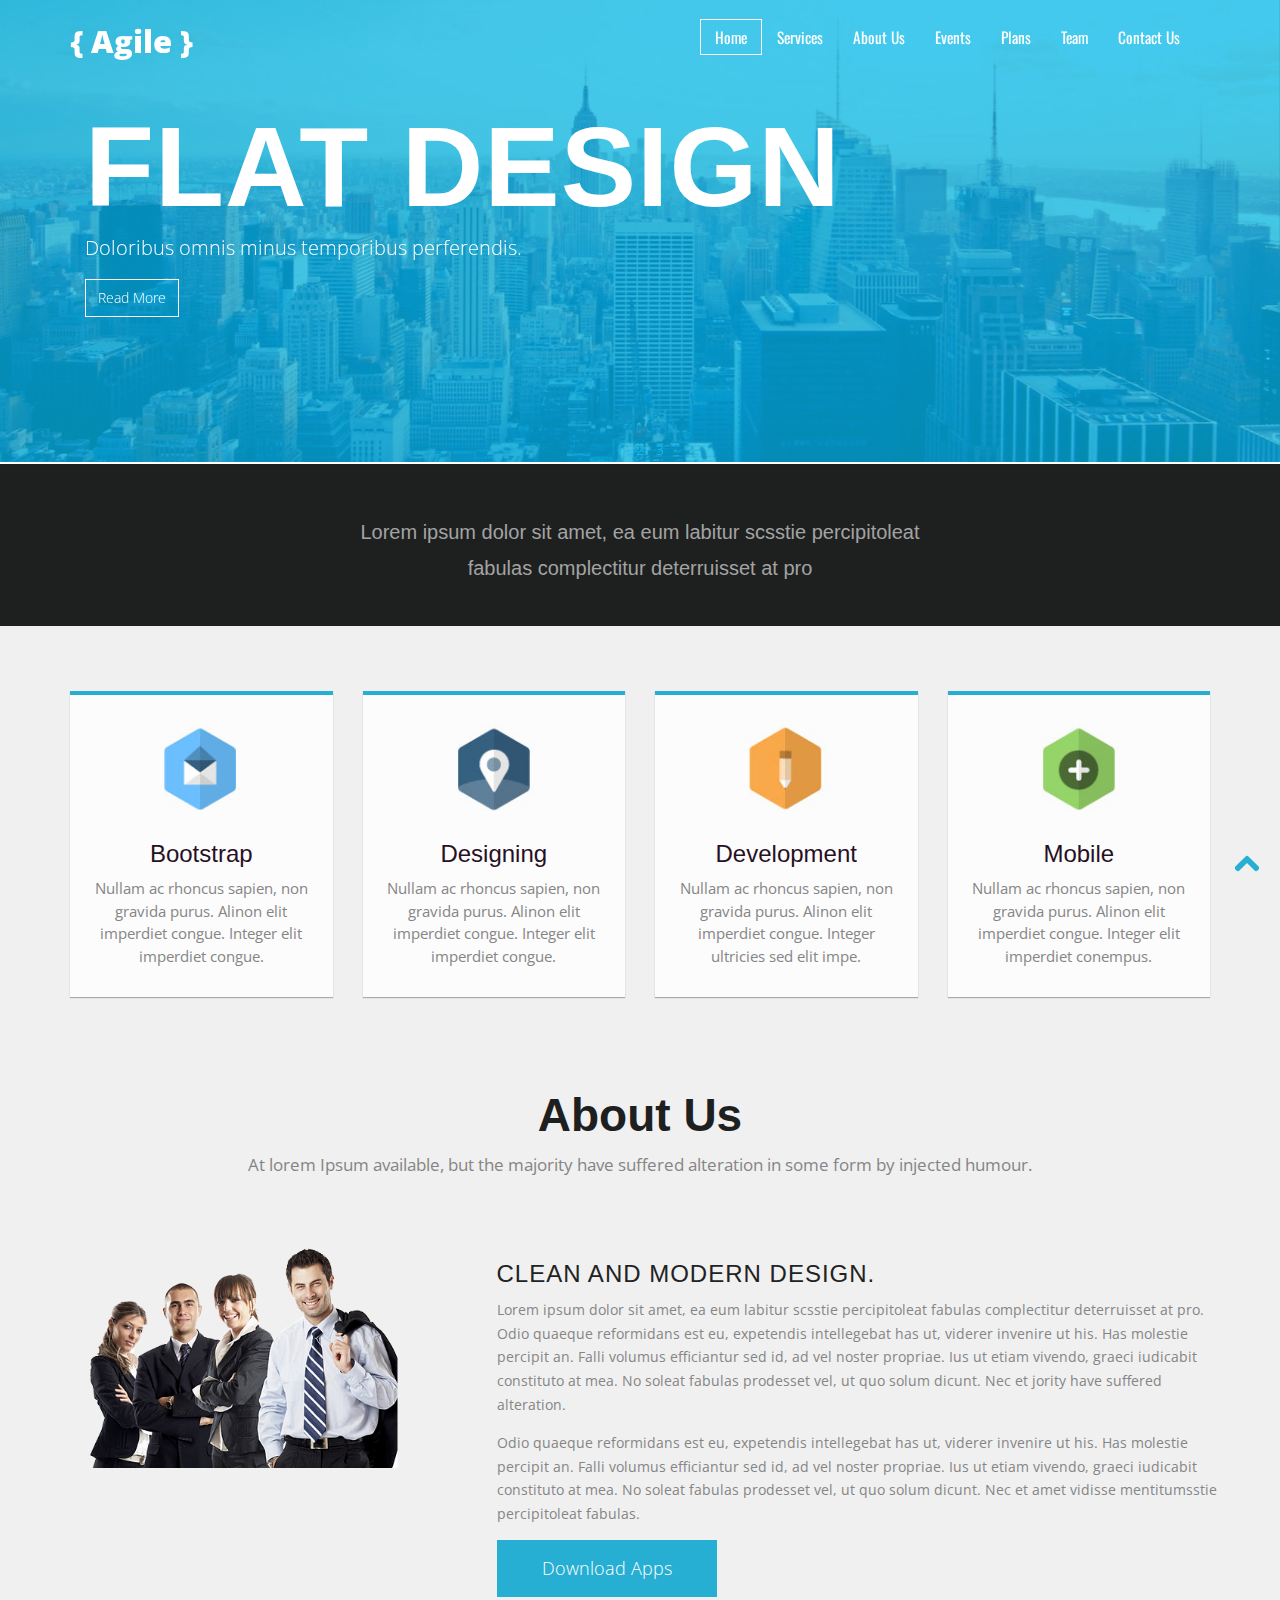
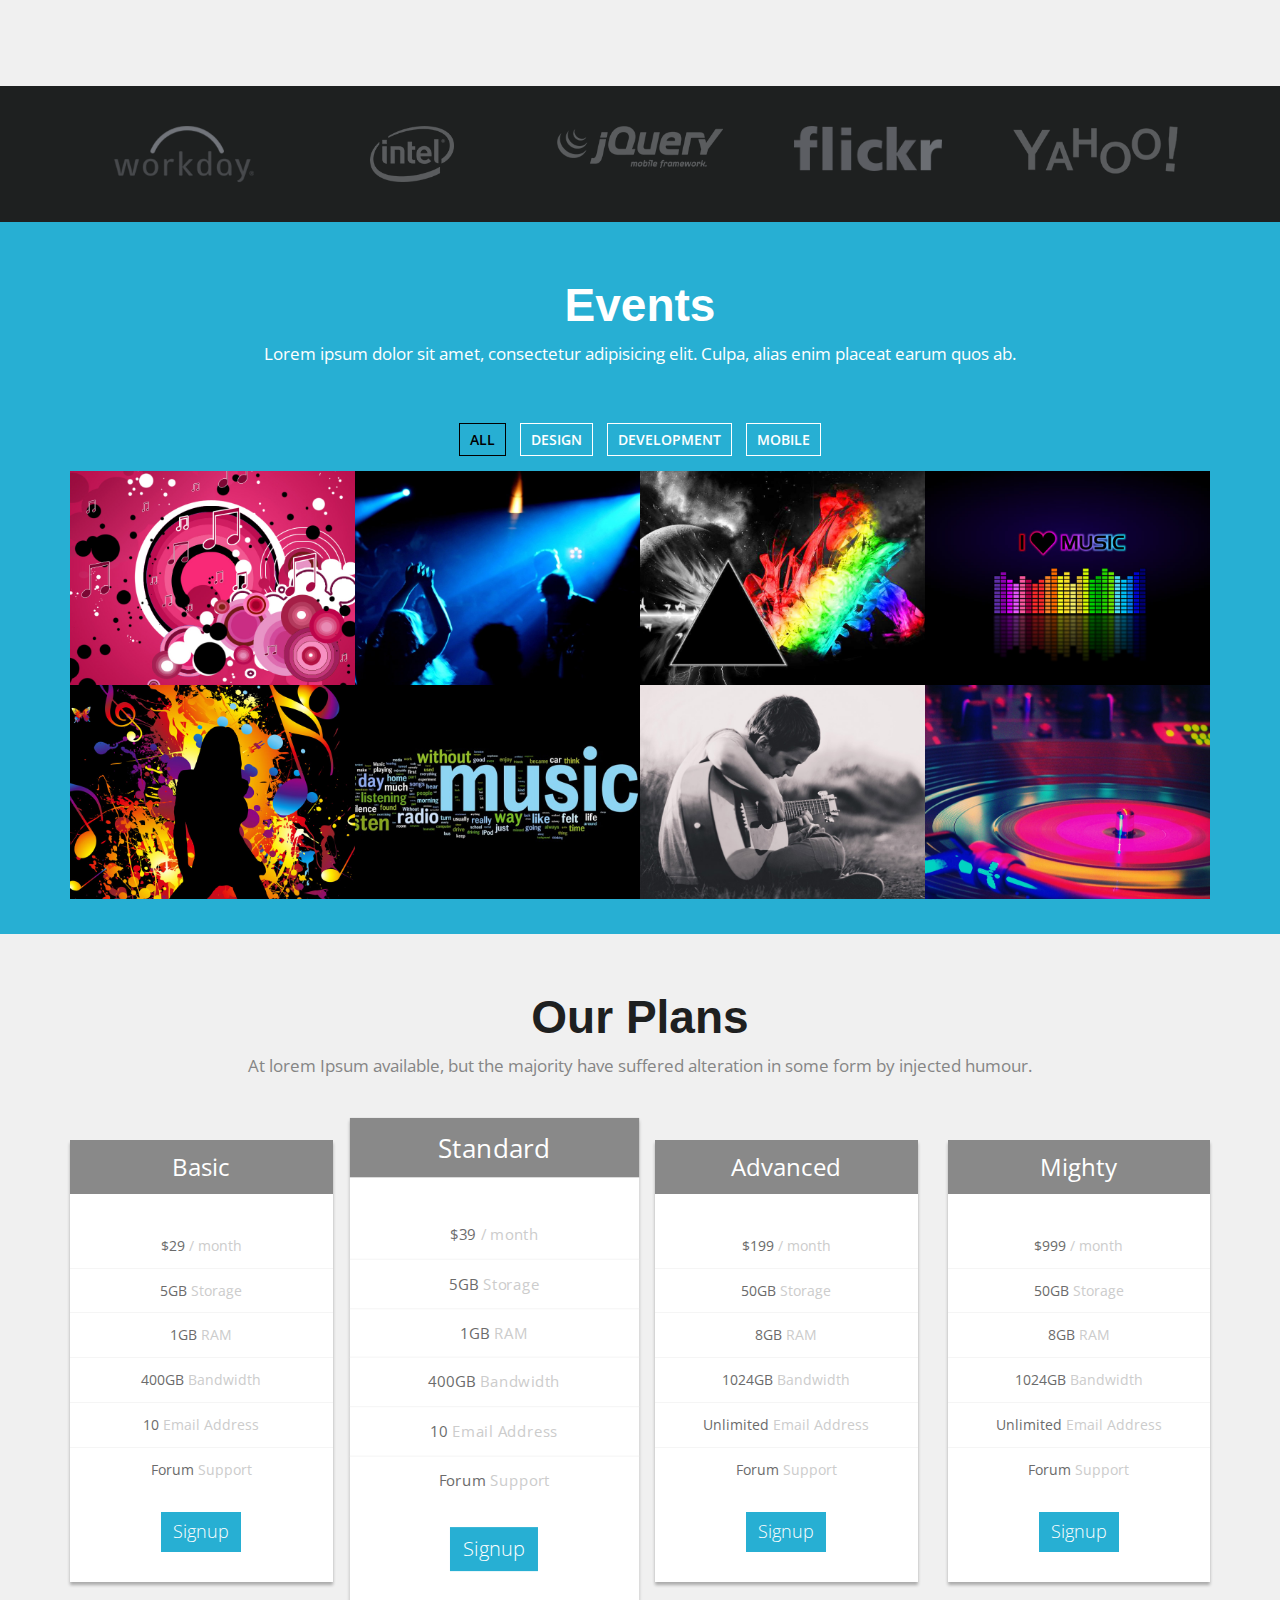
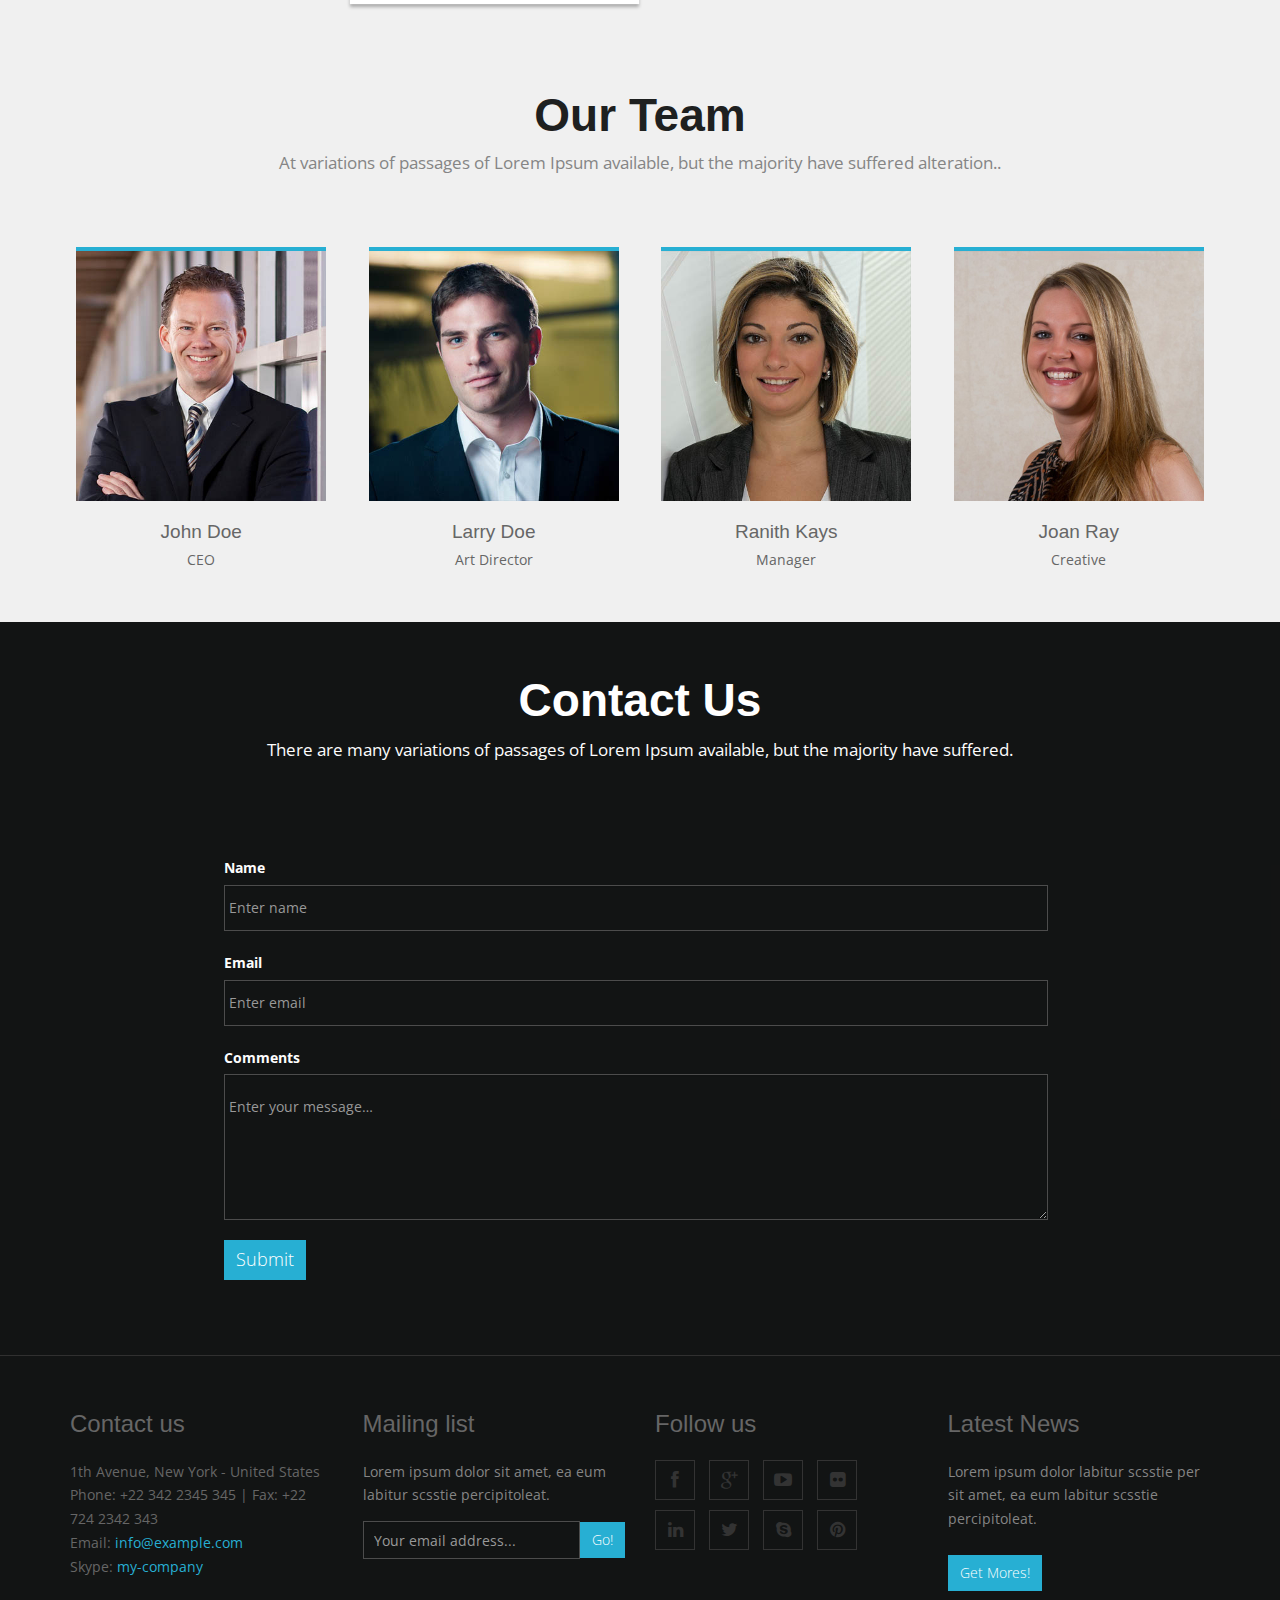
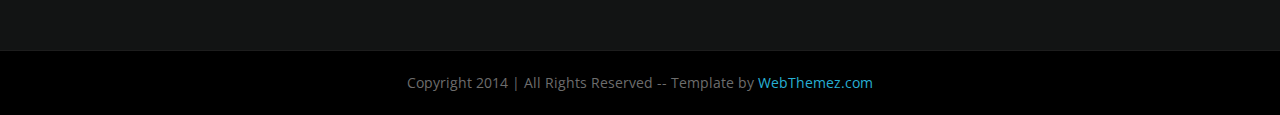
==== index.html @ d49e9cd2 "first commit" ====
<!doctype html>
<!--[if IE 7 ]>    <html lang="en-gb" class="isie ie7 oldie no-js"> <![endif]-->
<!--[if IE 8 ]>    <html lang="en-gb" class="isie ie8 oldie no-js"> <![endif]-->
<!--[if IE 9 ]>    <html lang="en-gb" class="isie ie9 no-js"> <![endif]-->
<!--[if (gt IE 9)|!(IE)]><!-->
<html lang="en-gb" class="no-js">
<!--<![endif]-->
<head>
<meta charset="utf-8">
<meta name="viewport" content="width=device-width, initial-scale=1, maximum-scale=1">
<!--[if lt IE 9]> 
    <meta http-equiv="X-UA-Compatible" content="IE=edge,chrome=1">
    <![endif]-->
<title>Agile Agency Free Bootstrap Web Template</title>
<meta name="description" content="">
<meta name="author" content="WebThemez">
<!--[if lt IE 9]>
        <script src="http://html5shim.googlecode.com/svn/trunk/html5.js"></script>
    <![endif]-->
<!--[if lte IE 8]>
		<script type="text/javascript" src="http://explorercanvas.googlecode.com/svn/trunk/excanvas.js"></script>
	<![endif]-->
<link rel="stylesheet" href="css/bootstrap.min.css" />
<link rel="stylesheet" type="text/css" href="css/isotope.css" media="screen" />
<link rel="stylesheet" href="js/fancybox/jquery.fancybox.css" type="text/css" media="screen" />
<link href="css/animate.css" rel="stylesheet" media="screen">
<link href="flexslider/flexslider.css" rel="stylesheet" />
<link href="js/owl-carousel/owl.carousel.css" rel="stylesheet">
<link rel="stylesheet" href="css/styles.css" />
<!-- Font Awesome -->
<link href="font/css/font-awesome.min.css" rel="stylesheet">
</head>

<body>
<header class="header">
  <div class="container">
    <nav class="navbar navbar-inverse" role="navigation">
      <div class="navbar-header">
        <button type="button" id="nav-toggle" class="navbar-toggle" data-toggle="collapse" data-target="#main-nav"> <span class="sr-only">Toggle navigation</span> <span class="icon-bar"></span> <span class="icon-bar"></span> <span class="icon-bar"></span> </button>
        <a href="#" class="navbar-brand scroll-top logo  animated bounceInLeft"><b><i>{ Agile }</i></b></a> </div>
      <!--/.navbar-header-->
      <div id="main-nav" class="collapse navbar-collapse">
        <ul class="nav navbar-nav" id="mainNav">
          <li class="active" id="firstLink"><a href="#home" class="scroll-link">Home</a></li>
          <li><a href="#services" class="scroll-link">Services</a></li>
          <li><a href="#aboutUs" class="scroll-link">About Us</a></li>
          <li><a href="#work" class="scroll-link">Events</a></li>
          <li><a href="#plans" class="scroll-link">Plans</a></li>
          <li><a href="#team" class="scroll-link">Team</a></li>
          <li><a href="#contactUs" class="scroll-link">Contact Us</a></li>
        </ul>
      </div>
      <!--/.navbar-collapse--> 
    </nav>
    <!--/.navbar--> 
  </div>
  <!--/.container--> 
</header>
<!--/.header-->
<div id="#top"></div>
<section id="home">
  <div class="banner-container"> 
  <!-- Slider -->
        <div id="main-slider" class="flexslider">
            <ul class="slides">
              <li>
                <img src="images/slides/1.jpg" alt="" />
                <div class="flex-caption container">
                    <h3>Flat Design</h3> 
					<p>Doloribus omnis minus temporibus perferendis.</p> 
					<a href="#" class="btn btn-theme">Read More</a>
                </div>
              </li>
              <li>
                <img src="images/slides/2.jpg" alt="" />
                <div class="flex-caption container">
                    <h3>Responsive</h3> 
					<p>Lorem ipsum dolor sit amet, consectetur adipisi.</p> 
					<a href="#" class="btn btn-theme">Read More</a>
                </div>
              </li>
              <li>
                <img src="images/slides/3.jpg" alt="" />
                <div class="flex-caption container">
                    <h3>Bootstrap</h3> 
					<p>Lorem ipsum dolor sit amet, consectetur ersf.</p> 
					<a href="#" class="btn btn-theme">Read More</a>
                </div>
              </li>
            </ul>
        </div>
	<!-- end slider -->
  </div>
  <div class="container hero-text2">
  <h3>Lorem ipsum dolor sit amet, ea eum labitur scsstie percipitoleat<br/> fabulas complectitur deterruisset at pro</h3>
  </div>
</section>
<section id="services" class="page-section colord">
  <div class="container">
    <div class="row"> 
      <!-- item -->
      <div class="col-md-3 text-center"><div class="b1"> <i class="circle"><img src="images/a1.jpg" alt="" /></i>
        <h3>Bootstrap</h3>
        <p>Nullam ac rhoncus sapien, non gravida purus. Alinon elit imperdiet congue. Integer elit imperdiet congue.</p>
      </div></div>
      <!-- end: --> 
      
      <!-- item -->
      <div class="col-md-3 text-center"><div class="b1"><i class="circle"> <img src="images/a2.jpg" alt="" /></i>
        <h3>Designing</h3>
        <p>Nullam ac rhoncus sapien, non gravida purus. Alinon elit imperdiet congue. Integer elit imperdiet congue.</p>
      </div></div>
      <!-- end: --> 
      
      <!-- item -->
      <div class="col-md-3 text-center"><div class="b1"><i class="circle"> <img src="images/a3.jpg" alt="" /></i>
        <h3>Development</h3>
        <p>Nullam ac rhoncus sapien, non gravida purus. Alinon elit imperdiet congue. Integer ultricies sed elit impe.</p>
      </div></div>
      <!-- end: --> 
      
      <!-- item -->
      <div class="col-md-3 text-center"><div class="b1"><i class="circle"> <img src="images/a4.jpg" alt="" /></i>
        <h3>Mobile</h3>
        <p>Nullam ac rhoncus sapien, non gravida purus. Alinon elit imperdiet congue. Integer elit imperdiet conempus.</p>
      </div></div>
      <!-- end:--> 
    </div>
  </div>
  <!--/.container--> 
</section>
<section id="aboutUs">
  <div class="container">
    <div class="heading text-center"> 
      <!-- Heading -->
      <h2>About Us</h2>
      <p>At lorem Ipsum available, but the majority have suffered alteration in some form by injected humour.</p>
    </div>
    <div class="row feature design">
      <div class="area1 columns right">
        <h3>Clean and Modern Design.</h3>
        <p>Lorem ipsum dolor sit amet, ea eum labitur scsstie percipitoleat fabulas complectitur deterruisset at pro. Odio quaeque reformidans est eu, expetendis intellegebat has ut, viderer invenire ut his. Has molestie percipit an. Falli volumus efficiantur sed id, ad vel noster propriae. Ius ut etiam vivendo, graeci iudicabit constituto at mea. No soleat fabulas prodesset vel, ut quo solum dicunt.
          Nec et jority have suffered alteration. </p>
        <p>Odio quaeque reformidans est eu, expetendis intellegebat has ut, viderer invenire ut his. Has molestie percipit an. Falli volumus efficiantur sed id, ad vel noster propriae. Ius ut etiam vivendo, graeci iudicabit constituto at mea. No soleat fabulas prodesset vel, ut quo solum dicunt.
          Nec et amet vidisse mentitumsstie percipitoleat fabulas. </p>
          <a href="#" class="btn">Download Apps</a> 
      </div>
      <div class="area2 columns feature-media left"> <img src="images/feature-img-1.png" alt="" width="100%"> </div>
    </div>
	
    </div>
	
</section>
<section id="clients">
  <div id="demo" class="clients">
    <div class="container"> 
      <div class="row">
        <div class="col-md-12">
          <div class="customNavigation"> <a class="prev"><i class="fa fa-chevron-circle-left"></i></a> <a class="next"><i class="fa fa-chevron-circle-right"></i></a> </div>
          <div id="owl-demo" class="owl-carousel">
            <div class="item"> <span class="helper"> <img src="images/clients/client-1.png" alt="client" /></span> </div>
            <div class="item"> <span class="helper"> <img src="images/clients/client-2.png" alt="client" /></span> </div>
            <div class="item"> <span class="helper"> <img src="images/clients/client-3.png" alt="client" /></span> </div>
            <div class="item"> <span class="helper"> <img src="images/clients/client-4.png" alt="client" /></span> </div>
            <div class="item"> <span class="helper"> <img src="images/clients/client-5.png" alt="client" /></span> </div>
            <div class="item"> <span class="helper"> <img src="images/clients/client-6.png" alt="client" /></span> </div>
            <div class="item"> <span class="helper"> <img src="images/clients/client-7.png" alt="client" /></span> </div>
            <div class="item"> <span class="helper"> <img src="images/clients/client-8.png" alt="client" /></span> </div>
            <div class="item"> <span class="helper"> <img src="images/clients/client-9.png" alt="client" /></span> </div>
          </div>
        </div>
      </div>
    </div>
  </div>
</section>
<section id="work" class="page-section page">
  <div class="container text-center">
    <div class="heading">
      <h2>Events</h2>
      <p>Lorem ipsum dolor sit amet, consectetur adipisicing elit. Culpa, alias enim placeat earum quos ab.</p>
    </div>
    <div class="row">
      <div class="col-md-12">
        <div id="portfolio">
          <ul class="filters list-inline">
            <li> <a class="active" data-filter="*" href="#">All</a> </li>
            <li> <a data-filter=".photography" href="#">Design</a> </li>
            <li> <a data-filter=".branding" href="#">Development</a> </li>
            <li> <a data-filter=".web" href="#">Mobile</a> </li>
          </ul>
          <ul class="items list-unstyled clearfix animated fadeInRight showing" data-animation="fadeInRight" style="position: relative; height: 438px;">
            <li class="item branding" style="position: absolute; left: 0px; top: 0px;"> <a href="images/work/1.jpg" class="fancybox"> <img src="images/work/1.jpg" alt="">
              <div class="overlay"> <span>Etiam porta</span> </div>
              </a> </li>
            <li class="item photography" style="position: absolute; left: 292px; top: 0px;"> <a href="images/work/2.jpg" class="fancybox"> <img src="images/work/2.jpg" alt="">
              <div class="overlay"> <span>Lorem ipsum</span> </div>
              </a> </li>
            <li class="item branding" style="position: absolute; left: 585px; top: 0px;"> <a href="images/work/3.jpg" class="fancybox"> <img src="images/work/3.jpg" alt="">
              <div class="overlay"> <span>Vivamus quis</span> </div>
              </a> </li>
            <li class="item photography" style="position: absolute; left: 877px; top: 0px;"> <a href="images/work/4.jpg" class="fancybox"> <img src="images/work/4.jpg" alt="">
              <div class="overlay"> <span>Donec ac tellus</span> </div>
              </a> </li>
            <li class="item photography" style="position: absolute; left: 0px; top: 219px;"> <a href="images/work/5.jpg" class="fancybox"> <img src="images/work/5.jpg" alt="">
              <div class="overlay"> <span>Etiam volutpat</span> </div>
              </a> </li>
            <li class="item web" style="position: absolute; left: 292px; top: 219px;"> <a href="images/work/6.jpg" class="fancybox"> <img src="images/work/6.jpg" alt="">
              <div class="overlay"> <span>Donec congue </span> </div>
              </a> </li>
            <li class="item photography" style="position: absolute; left: 585px; top: 219px;"> <a href="images/work/7.jpg" class="fancybox"> <img src="images/work/7.jpg" alt="">
              <div class="overlay"> <span>Nullam a ullamcorper diam</span> </div>
              </a> </li>
            <li class="item web" style="position: absolute; left: 877px; top: 219px;"> <a href="images/work/8.jpg" class="fancybox"> <img src="images/work/8.jpg" alt="">
              <div class="overlay"> <span>Etiam consequat</span> </div>
              </a> </li>
          </ul>
        </div>
      </div>
    </div>
  </div>
</section>
<section id="plans" class="page-section">
  <div class="container">
    <div class="heading text-center"> 
      <!-- Heading -->
      <h2>Our Plans</h2>
      <p>At lorem Ipsum available, but the majority have suffered alteration in some form by injected humour.</p>
    </div>
    <div class="row flat">
      <div class="col-lg-3 col-md-3 col-xs-12">
        <ul class="plan plan1">
          <li class="plan-name">Basic </li>
          <li class="plan-price"> <strong>$29</strong> / month </li>
          <li> <strong>5GB</strong> Storage </li>
          <li> <strong>1GB</strong> RAM </li>
          <li> <strong>400GB</strong> Bandwidth </li>
          <li> <strong>10</strong> Email Address </li>
          <li> <strong>Forum</strong> Support </li>
          <li class="plan-action"> <a href="#" class="btn btn-danger btn-lg">Signup</a> </li>
        </ul>
      </div>
      <div class="col-lg-3 col-md-3 col-xs-12">
        <ul class="plan plan2 featured">
          <li class="plan-name">Standard </li>
          <li class="plan-price"> <strong>$39</strong> / month </li>
          <li> <strong>5GB</strong> Storage </li>
          <li> <strong>1GB</strong> RAM </li>
          <li> <strong>400GB</strong> Bandwidth </li>
          <li> <strong>10</strong> Email Address </li>
          <li> <strong>Forum</strong> Support </li>
          <li class="plan-action"> <a href="#" class="btn btn-danger btn-lg">Signup</a> </li>
        </ul>
      </div>
      <div class="col-lg-3 col-md-3 col-xs-12">
        <ul class="plan plan3">
          <li class="plan-name">Advanced </li>
          <li class="plan-price"> <strong>$199</strong> / month </li>
          <li> <strong>50GB</strong> Storage </li>
          <li> <strong>8GB</strong> RAM </li>
          <li> <strong>1024GB</strong> Bandwidth </li>
          <li> <strong>Unlimited</strong> Email Address </li>
          <li> <strong>Forum</strong> Support </li>
          <li class="plan-action"> <a href="#" class="btn btn-danger btn-lg">Signup</a> </li>
        </ul>
      </div>
      <div class="col-lg-3 col-md-3 col-xs-12">
        <ul class="plan plan4">
          <li class="plan-name">Mighty </li>
          <li class="plan-price"> <strong>$999</strong> / month </li>
          <li> <strong>50GB</strong> Storage </li>
          <li> <strong>8GB</strong> RAM </li>
          <li> <strong>1024GB</strong> Bandwidth </li>
          <li> <strong>Unlimited</strong> Email Address </li>
          <li> <strong>Forum</strong> Support </li>
          <li class="plan-action"> <a href="#" class="btn btn-danger btn-lg">Signup</a> </li>
        </ul>
      </div>
    </div>
  </div>
</section>
<section id="team" class="page-section">
  <div class="container">
    <div class="heading text-center"> 
      <!-- Heading -->
      <h2>Our Team</h2>
      <p>At variations of passages of Lorem Ipsum available, but the majority have suffered alteration..</p>
    </div>
    <!-- Team Member's Details -->
    <div class="team-content">
      <div class="row">
        <div class="col-md-3 col-sm-6 col-xs-6"> 
          <!-- Team Member -->
          <div class="team-member pDark"> 
            <!-- Image Hover Block -->
            <div class="member-img"> 
              <!-- Image  --> 
              <img class="img-responsive" src="images/photo-1.jpg" alt=""> </div>
            <!-- Member Details -->
            <h4>John Doe</h4>
            <!-- Designation --> 
            <span class="pos">CEO</span>
            <div class="team-socials"> <a href="#"><i class="fa fa-facebook"></i></a> <a href="#"><i class="fa fa-google-plus"></i></a> <a href="#"><i class="fa fa-twitter"></i></a> <a href="#"><i class="fa fa-dribbble"></i></a> <a href="#"><i class="fa fa-github"></i></a> </div>
          </div>
        </div>
        <div class="col-md-3 col-sm-6 col-xs-6"> 
          <!-- Team Member -->
          <div class="team-member pDark"> 
            <!-- Image Hover Block -->
            <div class="member-img"> 
              <!-- Image  --> 
              <img class="img-responsive" src="images/photo-2.jpg" alt=""> </div>
            <!-- Member Details -->
            <h4>Larry Doe</h4>
            <!-- Designation --> 
            <span class="pos">Art Director</span>
            <div class="team-socials"> <a href="#"><i class="fa fa-facebook"></i></a> <a href="#"><i class="fa fa-google-plus"></i></a> <a href="#"><i class="fa fa-twitter"></i></a> <a href="#"><i class="fa fa-dribbble"></i></a> <a href="#"><i class="fa fa-github"></i></a> </div>
          </div>
        </div>
        <div class="col-md-3 col-sm-6 col-xs-6"> 
          <!-- Team Member -->
          <div class="team-member pDark"> 
            <!-- Image Hover Block -->
            <div class="member-img"> 
              <!-- Image  --> 
              <img class="img-responsive" src="images/photo-3.jpg" alt=""> </div>
            <!-- Member Details -->
            <h4>Ranith Kays</h4>
            <!-- Designation --> 
            <span class="pos">Manager</span>
            <div class="team-socials"> <a href="#"><i class="fa fa-facebook"></i></a> <a href="#"><i class="fa fa-google-plus"></i></a> <a href="#"><i class="fa fa-twitter"></i></a> <a href="#"><i class="fa fa-dribbble"></i></a> <a href="#"><i class="fa fa-github"></i></a> </div>
          </div>
        </div>
        <div class="col-md-3 col-sm-6 col-xs-6"> 
          <!-- Team Member -->
          <div class="team-member pDark"> 
            <!-- Image Hover Block -->
            <div class="member-img"> 
              <!-- Image  --> 
              <img class="img-responsive" src="images/photo-4.jpg" alt=""> </div>
            <!-- Member Details -->
            <h4>Joan Ray</h4>
            <!-- Designation --> 
            <span class="pos">Creative</span>
            <div class="team-socials"> <a href="#"><i class="fa fa-facebook"></i></a> <a href="#"><i class="fa fa-google-plus"></i></a> <a href="#"><i class="fa fa-twitter"></i></a> <a href="#"><i class="fa fa-dribbble"></i></a> <a href="#"><i class="fa fa-github"></i></a> </div>
          </div>
        </div>
      </div>
    </div>
  </div>
  <!--/.container--> 
</section>
<section id="contactUs" class="contact-parlex">
  <div class="parlex-back">
    <div class="container">
      <div class="row">
        <div class="heading text-center"> 
          <!-- Heading -->
          <h2>Contact Us</h2>
          <p>There are many variations of passages of Lorem Ipsum available, but the majority have suffered.</p>
        </div>
      </div>
      <div class="row mrgn30">
        <form method="post" action="" id="contactfrm" role="form">
          <div class="col-sm-12">
            <div class="form-group">
              <label for="name">Name</label>
              <input type="text" class="form-control" name="name" id="name" placeholder="Enter name" title="Please enter your name (at least 2 characters)">
            </div>
            <div class="form-group">
              <label for="email">Email</label>
              <input type="email" class="form-control" name="email" id="email" placeholder="Enter email" title="Please enter a valid email address">
            </div>
            <div class="form-group">
              <label for="comments">Comments</label>
              <textarea name="comment" class="form-control" id="comments" cols="3" rows="5" placeholder="Enter your message…" title="Please enter your message (at least 10 characters)"></textarea>
              <button name="submit" type="submit" class="btn btn-lg btn-primary" id="submit">Submit</button>
            </div>
            <div class="result"></div>
          </div>
        </form>
      </div>
    </div>
    <!--/.container--> 
  </div>
</section>
<footer>
<div class="container">
        <div class="row">
            <div class="col-md-3">
            	<div class="col">
                   <h4>Contact us</h4>
                   <ul>
                        <li>1th Avenue, New York - United States</li>
                        <li>Phone: +22 342 2345 345 | Fax: +22 724 2342 343 </li>
                        <li>Email: <a href="mailto:info@example.com" title="Email Us">info@example.com</a></li>
                        <li>Skype: <a href="skype:my.test?call" title="Skype us">my-company</a></li>
                    </ul>
                 </div>
            </div>
            
            <div class="col-md-3">
            	<div class="col">
                    <h4>Mailing list</h4>
                    <p>Lorem ipsum dolor sit amet, ea eum labitur scsstie percipitoleat.</p>
                    <form class="form-inline">
                        <div class="input-group">
                            <input type="text" class="form-control" placeholder="Your email address...">
                            <span class="input-group-btn">
                                <button class="btn" type="button">Go!</button>
                            </span>
                        </div>
                    </form>
                </div>
            </div>
            
            <div class="col-md-3">
            	<div class="col col-social-icons">
                    <h4>Follow us</h4>
                    <a href="#"><i class="fa fa-facebook"></i></a>
                    <a href="#"><i class="fa fa-google-plus"></i></a>
                    <a href="#"><i class="fa fa-youtube-play"></i></a>
                    <a href="#"><i class="fa fa-flickr"></i></a>
                    <a href="#"><i class="fa fa-linkedin"></i></a>
                    <a href="#"><i class="fa fa-twitter"></i></a>
                    <a href="#"><i class="fa fa-skype"></i></a>
                    <a href="#"><i class="fa fa-pinterest"></i></a>
                </div>
            </div>

             <div class="col-md-3">
             	<div class="col">
                    <h4>Latest News</h4>
                    <p>
                    Lorem ipsum dolor labitur scsstie per sit amet, ea eum labitur scsstie percipitoleat.
                    <br><br>
                    <a href="#" class="btn">Get Mores!</a>
                    </p>
                </div>
            </div>
        </div>
         
    </div>
    
</footer>
<!--/.page-section-->
<section class="copyright">
  <div class="container">
    <div class="row">
      <div class="col-sm-12 text-center"> Copyright 2014 | All Rights Reserved -- Template by <a href="http://webThemez.com">WebThemez.com</a> </div>
    </div>
    <!-- / .row --> 
  </div>
</section>
<a href="#top" class="topHome"><i class="fa fa-chevron-up fa-2x"></i></a> 

<!--[if lte IE 8]><script src="//ajax.googleapis.com/ajax/libs/jquery/1.11.0/jquery.min.js"></script><![endif]--> 
<script src="js/modernizr-latest.js"></script> 
<script src="js/jquery-1.8.2.min.js" type="text/javascript"></script> 
<script src="js/bootstrap.min.js" type="text/javascript"></script> 
<script src="js/jquery.isotope.min.js" type="text/javascript"></script> 
<script src="js/fancybox/jquery.fancybox.pack.js" type="text/javascript"></script> 
<script src="js/jquery.nav.js" type="text/javascript"></script> 
<script src="js/jquery.fittext.js"></script> 
<script src="js/waypoints.js"></script> 
<script src="flexslider/jquery.flexslider.js"></script>
<script src="js/custom.js" type="text/javascript"></script> 
<script src="js/owl-carousel/owl.carousel.js"></script>
</body>
</html>
---- css/isotope.css ----
/* Start: Recommended Isotope styles */

/**** Isotope Filtering ****/

.isotope-item {
  z-index: 2; 
padding: 5px;
background: #FFE4A9;
}

.isotope-hidden.isotope-item {
  pointer-events: none;
  z-index: 1;
}

/**** Isotope CSS3 transitions ****/

.isotope,
.isotope .isotope-item {
  -webkit-transition-duration: 0.8s;
     -moz-transition-duration: 0.8s;
      -ms-transition-duration: 0.8s;
       -o-transition-duration: 0.8s;
          transition-duration: 0.8s;
}

.isotope {
  -webkit-transition-property: height, width;
     -moz-transition-property: height, width;
      -ms-transition-property: height, width;
       -o-transition-property: height, width;
          transition-property: height, width;
}

.isotope .isotope-item {
  -webkit-transition-property: -webkit-transform, opacity;
     -moz-transition-property:    -moz-transform, opacity;
      -ms-transition-property:     -ms-transform, opacity;
       -o-transition-property:         top, left, opacity;
          transition-property:         transform, opacity;
}

/**** disabling Isotope CSS3 transitions ****/

.isotope.no-transition,
.isotope.no-transition .isotope-item,
.isotope .isotope-item.no-transition {
  -webkit-transition-duration: 0s;
     -moz-transition-duration: 0s;
      -ms-transition-duration: 0s;
       -o-transition-duration: 0s;
          transition-duration: 0s;
}

/* End: Recommended Isotope styles */



/* disable CSS transitions for containers with infinite scrolling*/
.isotope.infinite-scrolling {
  -webkit-transition: none;
     -moz-transition: none;
      -ms-transition: none;
       -o-transition: none;
          transition: none;
}



/**** Isotope styles ****/

/* required for containers to inherit vertical size from window */
/*html,
body {
  height: 100%;
}*/

#container {
  border: 1px solid #666;
  padding: 5px;
  margin-bottom: 20px;
}

.element {
  width: 110px;
  height: 110px;
  margin: 5px;
  float: left;
  overflow: hidden;
  position: relative;
  background: #888;
  color: #222;
  -webkit-border-top-right-radius: 1.2em;
      -moz-border-radius-topright: 1.2em;
          border-top-right-radius: 1.2em;
}

.element.alkali          { background: #F00; background: hsl(   0, 100%, 50%); }
.element.alkaline-earth  { background: #F80; background: hsl(  36, 100%, 50%); }
.element.lanthanoid      { background: #FF0; background: hsl(  72, 100%, 50%); }
.element.actinoid        { background: #0F0; background: hsl( 108, 100%, 50%); }
.element.transition      { background: #0F8; background: hsl( 144, 100%, 50%); }
.element.post-transition { background: #0FF; background: hsl( 180, 100%, 50%); }
.element.metalloid       { background: #08F; background: hsl( 216, 100%, 50%); }
.element.other.nonmetal  { background: #00F; background: hsl( 252, 100%, 50%); }
.element.halogen         { background: #F0F; background: hsl( 288, 100%, 50%); }
.element.noble-gas       { background: #F08; background: hsl( 324, 100%, 50%); }


.element * {
  position: absolute;
  margin: 0;
}

.element .symbol {
  left: 0.2em;
  top: 0.4em;
  font-size: 3.8em;
  line-height: 1.0em;
  color: #FFF;
}
.element.large .symbol {
  font-size: 4.5em;
}

.element.fake .symbol {
  color: #000;
}

.element .name {
  left: 0.5em;
  bottom: 1.6em;
  font-size: 1.05em;
}

.element .weight {
  font-size: 0.9em;
  left: 0.5em;
  bottom: 0.5em;
}

.element .number {
  font-size: 1.25em;
  font-weight: bold;
  color: hsla(0,0%,0%,.5);
  right: 0.5em;
  top: 0.5em;
}

.variable-sizes .element.width2 { width: 230px; }

.variable-sizes .element.height2 { height: 230px; }

.variable-sizes .element.width2.height2 {
  font-size: 2.0em;
}

.element.large,
.variable-sizes .element.large,
.variable-sizes .element.large.width2.height2 {
  font-size: 3.0em;
  width: 350px;
  height: 350px;
  z-index: 100;
}

.clickable .element:hover {
  cursor: pointer;
}

.clickable .element:hover h3 {
  text-shadow:
    0 0 10px white,
    0 0 10px white
  ;
}

.clickable .element:hover h2 {
  color: white;
}
---- css/styles.css ----
/*
Author URI: http://webthemez.com/
*/

@import url(http://fonts.googleapis.com/css?family=Open+Sans:400,700,600);
@import url(http://fonts.googleapis.com/css?family=Oswald:400,700);
* {
	margin: 0;
	padding: 0;
	font-family: 'Open Sans', sans-serif;
}
body {
	height: 100%;
	font-family: 'Open Sans', sans-serif;
	font-size: 14px;
	line-height: 1.7;
	color: #666666;
	-webkit-font-smoothing: antialiased;
	-webkit-text-size-adjust: 100%;
	background: #fff;
	transition: all 0.3s linear;
	-webkit-transition: all 0.3s linear;
	-moz-transition: all 0.3s linear;
	-o-transition: all 0.3s linear;
}
::selection {
	color: #fff;
	background: #0D93E5;
}

::-moz-selection {
 color: #fff;
 background: #A43E89;
}
p {
	color: #858585;
	margin: 0 0 1em !important;
}
h1, h2, h3, h4, h5, h6 {
	font-family:36px 'Open Sans', sans-serif;
}
.fitImage {
	max-width: 100%;
	vertical-align: middle;
	display: inline-block;
}
.animated {
	/* -webkit-animation-duration: 1s; */
	animation-duration: 1s;
	-webkit-animation-delay: 0s;
	animation-delay: 0s;
}
.mcbook {
	opacity: 0;
}
.show {
	opacity: 1;
}
.pDark p {
	color: #6D6D6D;
}
h6{
	font-size:14px;
}
.dataTxt ul li{
	list-style:none;
	line-height:30px;
}
.listArrow li{
background: url('../images/links-arrow.png') 0px 12px no-repeat;
padding-left:15px;
}
.progress {
height: 12px;
border-radius:0px;
}
.progress .progress-bar.progress-bar-red {
background: #F76E26;
}
.progress .progress-bar.progress-bar-green {
background: #51D4B6;
}
.progress .progress-bar.progress-bar-lblue {
background: #9FDE32;
}
.feature a {
display: inline-block;
font-size: 18px;
color: #fff;
background: #27AFD3;
margin-right: 20px;
width: 220px;
text-align: center;
line-height: 41px;
/* border-radius: 10px; */
}
#services img{
	width:100%;
}
#services .circle{
width:120px;
height: 104px;
display:inline-block;
background: transparent;
overflow:hidden;
}
#services .circle:hover {
	background:#FFF;	
	transition: all 0.2s linear 0s;
	-webkit-transition: all 0.2s linear 0s;
	-moz-transition: all 0.2s linear 0s;
	-o-transition: all 0.2s linear 0s;
}
.pDark h3 {
	color: #BEBEBE;
}
.btn {
	color:#fff;
	background: #27AFD3;
}
.btn:hover {
	 color:#fff !important;
	
	 background: #1296BA;
}
 a:hover {
	
	 color: #FFFFFF !important;
 }
.btn{
display: inline-block;
padding: 8px 12px;
	}
.btn, .form-control, .team-socials i {
	border-radius: 0px !important;
}
.form-group {
	margin: 0 auto;
	margin-bottom: 15px;
	width: 75%;
}
.form-control {
	border: none;
	padding: 22px 4px;
	outline: none;
	color: #5A5A5A;
	margin: 0;
	width: 210px;
	max-width: 100%;
	display: block;
	margin-bottom: 20px;
	background: transparent;
	font-size: inherit;
	border-radius: 0px !important;
	width: 99%;
	border: 1px solid #4C4C4C;
}
.button-outline {
	-webkit-font-smoothing: antialiased;
	display: inline-block;
	vertical-align: middle;
	zoom: 1;
	color: #fff;
	padding: 10px 25px;
	border: 2px solid #fff;
	border-radius: 0px;
	font-size: 16px;
	font-weight: 400;
	background: rgba(255,255,255,0.15);
}
.button-outline:hover {
	color: #fff;
	background: rgba(255,255,255,0.35);
}
a {
	color: #27AFD3;
	text-decoration: none;
	text-shadow: none;
	-webkit-transition: all 0.2s linear;
	-moz-transition: all 0.2s linear;
	-ms-transition: all 0.2s linear;
	-o-transition: all 0.2s linear;
	transition: all 0.2s linear;
}
a:hover {
	color: #000;
	text-decoration: none;
}
.btn {
	border: 0px;
	border-radius: 0px;
}
.btn-primary {
	background: #A43E89;
}
.form-control {
	border-radius: 0px;
}
.mrgn30 {
	margin: 30px 0;
}
.copyright {
color: #6D6D6D;
background: #000000;
padding: 20px 0;
border-top: 1px solid #1D1D1D;
}
#top {
	position: relative;
}
.topHome {
	position: fixed;
	bottom: 20px;
	right: 20px;
	z-index: 5;
}
.topHome:hover{
color:#F89F9F;	
	}
/*  Sliders
==================================== */
 
.flex-direction-nav .flex-prev{
left:0px; 
}
.flex-direction-nav .flex-next{ 
right:0px;
}
.flex-caption {zoom: 1;
bottom: 120px;  color: #fff; margin: 0; padding: 25px 25px 25px 30px; position: absolute; left: 0; background: transparent;margin: 0 auto;right: 0;}
.flex-caption h3 {color: #fff; letter-spacing: 1px; margin-bottom: 8px; text-transform: uppercase;font-size: 113px;font-weight: bolder;}
.flex-caption p {margin: 0 0 15px;font-size: 20px !important;}	
.flex-caption a{
    background: transparent !important;
    border: 1px solid #fff;
}
.flex-caption a:hover{
    background: #fff !important;
    border: 1px solid #fff;
	color:#000 !important;
}
/* Header 
----------------------------------------------*/
#section-top {
	background: #4E4E4E;
}
#section-top ul {
	margin: 0;
	padding: 0;
	list-style: none;
	float: right;
}
#section-top ul li {
	display: inline-block;
}
#section-top ul li a {
	border-radius: 2px;
	display: inline-block;
	height: 35px;
	line-height: 35px;
	width: 35px;
	text-align: center;
}
#section-top .region-top-first {
	float: right;
}
#home {
background: #1E2020;
margin-bottom: 30px;
}
.header {
	position: fixed;
	width: 100%; 
	z-index: 50;
	border-radius: 0;
	top: 0px; 
}
.addBg {
	background: rgba(39, 175, 211, 1);
	transition: all 0.3s linear;
	-webkit-transition: all 0.3s linear;
	-moz-transition: all 0.3s linear;
	-o-transition: all 0.3s linear;
}
.navbar-inverse {
	background: transparent;
}
.navbar-inverse .navbar-toggle {
	background-color: #A43E89;
	background: #38BEE7;  border: 0;
}
.navbar-inverse .navbar-toggle .icon-bar {
/*background-color: #A43E89;*/
;
}
.navbar-inverse .navbar-toggle:hover, .navbar-inverse .navbar-toggle:focus {
	background: #38BEE7;
	border: 0;
}
.navbar-inverse .navbar-nav > li > a:hover, .navbar-inverse .navbar-nav > li > a:focus {
	color: #fff;
}
.navbar-inverse .navbar-toggle:hover .icon-bar {
	background: #fff;
}
.navbar-toggle {
}
.hero-text {
	color: #676e73;
	width: 83%;
	text-align: center;
	margin: 23% auto 24px auto;
	font-family: 'Oswald', sans-serif;
}
.hero-text p {
	font-family: 'Oswald', sans-serif;
	padding: 0;
	margin: 12px 8% 0;
	text-shadow: 0px 1px 2px rgba(0, 0, 0, .2);
}
.b1{
    background: #FCFCFC;
    padding: 15px;
    box-shadow: 0px 1px 1px rgba(0, 0, 0, 0.29) !important;
    border-top: 4px solid #27AFD3;
}
/*.carousel-inner*/
#myCarousel {
	margin-top: 50px;
	border-bottom: 4px solid #A43E89;
}
.carousel-inner > .item {
}
.carousel-caption {
	padding: 0px;
	bottom: 40%;
	display: block;
	height: 80px;
}
.carousel-caption h1 {
	font-size: 45px;
	padding: 10px 15px;
	background: rgba(128, 180, 33, 0.80);
	color: #FFFFFF;
	text-shadow: none;
	font-weight: bold;
	display: inline-block;
}
.carousel-caption h3 {
	font-size: 30px;
	color: #1C4604;
	font-weight: bold;
	text-shadow: #fff 1px 1px 1px;
}
.actionPanel {
	padding: 25px 0;
	background: #A43E89;
}
.actionPanel h3 {
	margin: 0px;
}
.circle {
	background: #fff;
	height: 90px;
	width: 90px;
	border-radius: 0px;
	line-height: 90px !important;
}
#section-strapline {
	background: #f00bfff;
	line-height: 42px;
	clear: both;
}
/*----Nav ----*/
.header .navbar-brand {
	float: left;
	padding: 22px 15px;
	line-height: 18px;
	height: 50px;/*color:#A43E89;*/
}
.navbar-brand b {
	color: #A43E89;
	font-family: 'Oswald', sans-serif;
	font-weight: 900;
}
.navbar-brand b i {
	color: #fff;
	font-style: normal;
}
.logo {
	font-size: 2.2em;
	text-shadow: none;
	margin: 8px 0 0 0;
}
.logo:hover {
	color: #5A5A5A;
}
.header .navbar {
	margin: 0;
	background: transparent;
	border: 0;
}
.hero-text2{
	padding:30px 0;
	text-align:center;	
}
.hero-text2 h3{
font-size: 20px;
color: #A3A3A3;
line-height: 36px;
text-align: center;
}
.navbar-inverse .navbar-nav > li > a {
	color: #fff;
	font-size: 1.2em;
	line-height: normal;
	margin: 17px;
	padding: 6px 0px !important;
	border-radius: 5px;
	font-family: 'Oswald', sans-serif;
	font-weight: 400;
}
.navbar-inverse .navbar-nav > .active > a, .navbar-inverse .navbar-nav > .active > a:hover, .navbar-inverse .navbar-nav > .active > a:focus {
	color: #fff;
	background: none;
	border: 1px solid #FFFFFF;
	border-radius: 0px;
}
.navbar-inverse .navbar-nav > .active {
    color: #fff;
}
.navbar-nav > li:hover > a {
	color: #fff;
}
.header .navbar-nav > li > a {
	padding: 25px 18px;
}
.page-section {
	width: 100%;
	height: auto;
	padding: 35px 0;
}
.noPadd {
	padding: 0;
}
.page-section h1 {
	font-size: 3.5em;
	margin: 90px 0 30px;
	line-height: 1.2em;
}
.page-section h1 span {
	font-weight: 200;
}
.page-section h2 {
	color: #A43E89;
}
.page-section p {
	font-size: 15px;
	line-height: 1.5em;
}
.darkBg {
	background: #000;
}
.darkBg .fa {
	color: #A43E89;
}
/*--- Banner ----*/
.banner-container {
	width: 100%;
	position: relative;
	padding: 0px;
	box-shadow: 0px 0px 1px rgba(0,0,0,0.4);
	/*background: url("../images/banner-bg.jpg") no-repeat;*/
	background-size: 100% 100%;
	background-size: cover;
	position: relative;
	border-bottom: 2px #FFFFFF solid;
}
.banner-container:before {
position: absolute;
width: 100%; 
z-index: 1; 
content: '';
height: inherit;
top: 75px;
bottom: 0px;
}
.banner-container:after {
content: '';
position: absolute;
width: 100%;
top: 0;
bottom: 0;
background: rgba(5, 193, 237, 0.72);
}
.banner-container > img {
	width: 100%;
}
.banner-content {
	position: absolute;
	z-index: 3;
	top: 0px;
	left: 0px;
	right: 0px;
}
.hero-text h1 {
	color: #fff;
	font-size: 6.5em;
	margin: 2% 0 30px;
	line-height: 50px;  
	font-size: 48px;
	margin: 37px 0 13px; 
}
.hero-text p {
	font-size: 1.6em;
	color: #fff;
	font-style: normal; 
	text-shadow: 1px 1px 1px #8F8F8F;
}
.arrow-link {
display: inline-block;
font-size: 32px;
height: 50px;
line-height: 38px;
overflow: hidden;
text-align: center;
vertical-align: top;
width: 50px;
border: 4px solid #fff;
border-radius: 50%;
}
a.arrow-link {
	color: #fff;
}
a.arrow-link i{
font-size:28px;
}
a.arrow-link:hover {
	color: #fff;
}
.colord {
}
.colord p {
}
.colord h3 {
	color: #281024;
}
.hero-button {
	text-align: center;
	background: rgba(255, 255, 255, 0.36);
	border: 1px solid #fff;
	padding: 20px;
	display: inline-block;
	margin: 0 auto;
	clear: left;
	width: auto;
}
.hero-img {
	text-align: center;
	margin: 124px auto 24px auto;
}
.da-slider {
	margin: 0 auto !important;
}
.heading h2 {
	color: #1E2020;
	font-size: 46px;
	font-weight: bolder;
}
#contactUs .heading h2 {
	color: #fff;
}
.sub-heading {
	padding: 15px 0;
}
.sub-heading h2 {
	font-size: 18px;
	margin: 15px 0 8px !important;
}
.sub-heading p {
	color: #5A5A5A;
}
.heading {
	padding: 3px 10px;
	padding-bottom: 15px;
	margin-bottom: 30px;
	display: block;
}
.heading p {
	font-size: 1.2em;
}
.pdingBtm30 {
	padding-bottom: 30px;
}
.da-arrows span:after {
	width: 25px;
	height: 37px;
}
.da-arrows span {
	position: absolute;
	top: 50%;
	height: 34px;
	width: 34px;
	border-radius: 60px;
	background: none;
}
.da-dots span {
	display: inline-block;
	position: relative;
	width: 16px;
	height: 16px;
	border-radius: 50%;
	background: rgba(255, 255, 255, 0.13);
	margin: 3px;
	cursor: pointer;
	box-shadow: 1px 1px 1px rgba(0,0,0,0.1) inset, 1px 1px 1px rgba(255,255,255,0.1);
	border: 2px solid #A43E89;
}
img, video, iframe, embed, object {
	max-width: 100%;
	height: auto;
}
/* Features
    -------------------------------------------------*/
#aboutUs {
	padding-top: 35px;
	padding-bottom: 25px;
	overflow: hidden;
}
#aboutUs .feature {
	margin-top: 30px;
	margin-bottom: 54px;
}
#aboutUs .right {
	padding-left: 32px;
	float: right;
}
#aboutUs .left {
	padding-right: 32px;
	float: left;
}
#aboutUs h3 {
	font: 18px/34px;
	text-transform: uppercase;
	letter-spacing: 1px;
	color: #222;
}
.fluid-video-wrapper {
	margin-top: 18px;
}
#aboutUs .left {
	padding-right: 32px;
	float: left;
}
#aboutUs .right {
	float: right;
}
.row .area1 {
	width: 65%;
}
.row .area2 {
	width: 35%;
}
/* Services
    -------------------------------------------------*/
.grid .text-content {
	padding-left: 35%;
}
.grid .text-content {
	display: block;
	padding-left: 19%;
	padding-right: 8%;
}
.grid .grid-item {
}
.grid .text-content h5 {
	font-weight: bold;
}
.grid .grid-item .item-content {
	display: block;
	outline: none;
	text-decoration: none;
	padding: 20px 0;
}
.item-content .fa {
	position: absolute;
	color: #646464;
	font-size: 4.5em;
	top: 36px;
}
/* Team
    ---------------------------------------------------*/
.team-member {
	margin-bottom: 15px;
}
.member-img {
	overflow: hidden; 
	padding: 5px;
	position:relative;
}
.team-member .member-img img {
	max-width: 250px;
	margin: 0 auto;
	border-top: solid 4px #27AFD3;
}
.team-member h4 {
	font-size: 19px;
	line-height: 32px;
	margin: 10px 0 0;
	text-align: center;
}
.team-member .pos {
	display: block;
	margin: 0;
	text-align: center;
}
.team-member .contact a {
	padding: 0 8px;
}
.team-socials {
	position:absolute;
	bottom:70px;
	left:0px;
	right:0px;
}
.team-socials a {
	background: white;
	padding: 7px 0;
	margin: 2px;
}
#contactUs {
 background: #1E2020; 
}
#contactUs .btn {
	border-radius: 0px !important;
	background: #27AFD3;
}
.descrition {
	min-height: 90px;
	/*text-align: center;*/
    /*border-bottom: 1px solid #dadde2;*/
	padding: 5px 15px;
}
.team-member {
	padding-top: 5px;
}
.team-socials {
	margin: 15px 0;
	opacity: 0;
	text-align: center;
}
.team-member:hover .team-socials {
	opacity: 1;
	-webkit-transition: all 1s ease;
	-moz-transition: all 1s ease;
	-ms-transition: all 1s ease;
	-o-transition: all 1s ease;
	transition: all 1s ease;
}
.team-socials i {
	width: 35px;
	height: 35px;
	position: relative;
	display: inline-block;
	text-align: center;
	font-size: 18px;
}
/* --Portfolio----- */
#work {
	background: #27AFD3;
	color: #fff;
}
#work h2 {
	color: #fff !important;
}
#work p {
	color: #fff;
}
#portfolio {
	width: 100%
}
#portfolio .filters {
	margin-bottom: 20px
}
#portfolio .filters li a {
	color: #999;
	font-weight: 600;
	text-transform: uppercase;
	border: 1px solid #fff;
	padding: 6px 10px;
}
#portfolio .filters li a, #portfolio .filters li a:hover, #portfolio .filters li a:focus {
	color: #fff
}
#portfolio .filters li a.active {
	color: #000 !important;

	border: 1px solid #000;
}
#portfolio .items {
	margin-bottom: 0
}
#portfolio .items li {
	position: relative;
	float: left;
	width: 25%;
	overflow: hidden;
}
#portfolio .items li a img {
	width: 100%;
	-webkit-transition: all 0.3s ease-in-out;
	-moz-transition: all 0.3s ease-in-out;
	-o-transition: all 0.3s ease-in-out;
	transition: all 0.3s ease-in-out;
}
#portfolio .items li a .overlay {
	position: absolute;
	top: 0;
	left: 0;
	width: 100%;
	height: 100%;
	background-color: #000;
	background-color: rgba(0,0,0,0.6);
	-webkit-transition: all 0.3s ease-in-out;
	-moz-transition: all 0.3s ease-in-out;
	-o-transition: all 0.3s ease-in-out;
	transition: all 0.3s ease-in-out;
	opacity: 0;
}
#portfolio .items li a .overlay span {
	color: #FFF;
	position: absolute;
	height: 50px;
	top: 50%;
	left: 0px;
	right: 0px;
	margin-top: -25px;
	line-height: 50px;
}
#portfolio .items li a:hover .overlay {
	opacity: 1
}
#portfolio .items li a:hover img {
	-webkit-transform: scale(1.1);
	-moz-transform: scale(1.1);
	-ms-transform: scale(1.1);
	-o-transform: scale(1.1);
	transform: scale(1.1);
}
nav#filter {
	margin-bottom: 1.5em;
}
nav#filter li {
	display: inline-block;
	margin: 0 0 0 5px;
}
nav#filter a {
	padding: 4px 12px;
	line-height: 20px;
	border: 1px solid #A43E89;
	text-decoration: none;
}
.current {
	background: #A43E89;
	color: #fff;
} 
.page-section.intro {
	min-height: 600px;
}
.btn {
	font-weight: 200;
}
.btn-dark {
	background: #444;
	color: #fff;
}
.btn-dark:hover {
	background: #000;
	color: #fff;
}
.back-to-top {
	display: inline-block;
	clear: both;
	background: #fff;
	color: #333;
	padding: 0 10px 5px;
	margin: 20px 0 0;
	text-shadow: none;
}
.back-to-top:hover {
	background: #333;
	color: #fff;
	text-decoration: none;
}
hr {
	border-color: #ddd;
}
body {
	margin: 0;
	font-family: Arial, sans-serif;
	background: #F0F0F0;
}
#navigation {
	position: fixed;
	top: 0;
	right: 0;
	margin: 0;
	padding: 0;
	width: 200px;
	background: #ffffff;
	box-shadow: 0 10px 10px -10px #000000;
}
#navigation > li {
	margin: 0;
	padding: 0;
	list-style: none;
}
#navigation > li > a {
	margin: 1px;
	color: #000000;
	background: #cccccc;
	display: block;
	padding: 5px;
	text-decoration: none;
	transition: all 400ms;
}
#navigation > li > a.current,  #navigation > li:hover > a {
	background: #999999;
}
.pageSection {
	min-height: 600px;
	padding: 20px;
	background: #dddddd;
}
.pageSection:nth-child(odd) {
	background: #eeeeee;
}
.socialIcons li {
	list-style: none;
	display: inline;
	margin-right: 6px;
}
footer {
	border-top: 1px solid #303030;
	padding: 45px 0;
	background: #fff;
}
.social a:hover {
	color: #000;
}
.social a {
	font-size: 32px;
	margin: 0 10px;
	color: #A43E89;
}
.contact ul li {
	margin-bottom: 10px;
}
.contact ul li i {
	margin-right: 15px;
}
/*Clients*/
.clients #owl-demo .item {
	background: none;
}
.clients .helper {
	display: inline-block;
	height: 100%;
	vertical-align: middle;
}
.clients .helper img {
	vertical-align: middle;
	max-height: 70px;
	max-width: 80%;
}
.clients .helper:hover {
	cursor: e-resize;
}
.clients .customNavigation > a {
	font-size: 25px;
	cursor: pointer;
	margin: 0px 5px;
}
.portfolio-item img:hover {
	width: 110%;
	height: 110%;
}
footer{
	background: #121414;
}
footer h4{
font-size:24px;	
padding-bottom:12px;
}
footer .col ul {
margin: 0;
padding: 0;
list-style: none;
}
footer .col ul li, footer .col p {
font-size: 14px;
}
footer .col.col-social-icons i {
width: 40px;
height: 40px;
display: inline-block;
padding: 10px;
margin-right: 10px;
margin-bottom: 10px;
text-align: center;
font-size: 18px; 
color: #333;
border-radius: 0px;
border: 1px solid #333;
}
footer .col.col-social-icons i:hover{
color:#A43E89;
}
footer input.form-control{
	padding: 18px 10px;
} 
.area1 a{
	margin-bottom:10px;
}
#services{
padding:35px 0;
}

.nav.nav-justified > li > a { position: relative; }
.nav.nav-justified > li > a:hover,
.nav.nav-justified > li > a:focus { background-color: transparent; }
.nav.nav-justified > li > a > .quote {
    position: absolute;
    left: 0px;
    top: 0;
    opacity: 0;
    width: 30px;
    height: 30px;
    padding: 5px;
    background-color: #13c0ba;
    border-radius: 15px;
    color: #fff;  
}
.nav.nav-justified > li.active > a > .quote { opacity: 1; }
.nav.nav-justified > li > a > img { box-shadow: 0 0 0 5px #13c0ba; }
.nav.nav-justified > li > a > img { 
    max-width: 100%; 
    opacity: .3; 
    -webkit-transform: scale(.8,.8);
            transform: scale(.8,.8);
    -webkit-transition: all 0.3s 0s cubic-bezier(0.175, 0.885, 0.32, 1.275);
            transition: all 0.3s 0s cubic-bezier(0.175, 0.885, 0.32, 1.275);
}
.nav.nav-justified > li.active > a > img,
.nav.nav-justified > li:hover > a > img,
.nav.nav-justified > li:focus > a > img { 
    opacity: 1; 
    -webkit-transform: none;
            transform: none;
    -webkit-transition: all 0.3s 0s cubic-bezier(0.175, 0.885, 0.32, 1.275);
            transition: all 0.3s 0s cubic-bezier(0.175, 0.885, 0.32, 1.275);
}
.tab-pane .tab-inner { padding: 30px 0 20px; }

@media (min-width: 768px) {
    .nav.nav-justified > li > a > .quote {
        left: auto;
        top: auto;
        right: 20px;
        bottom: 0px;
    }  
}
@media (min-width: 768px) {
.header .navbar-brand {
	padding-left: 0;
}
.navbar-nav {
	float: right;
}
.navbar-inverse .navbar-nav > li > a {
	color: #fff;
	font-size: 1.1em;
	padding: 6px 14px !important;
	border-radius: 5px;
	margin: 19px 0px;
	border: 1px solid transparent;
}

}

@media (max-width: 768px) {
.banner-container {
	background-size: contain;
}
.row .six {
	width: auto;
}
.da-slide h2 {
	font-size: 28px;
}
.banner-content p {
	font-size: 1.2em;
	text-shadow: none;
}
.hero-img {
	display: none;
}
.da-slide p {
	width: 67%;
	top: 122px;
}
.team-member .member-img img {
	max-width: 100%;
}
.da-slider {
	height: 380px;
	width: 100%;
	min-width: initial;
	margin: 0px !important;
}
.header .navbar-nav > li > a {
	padding: 25px 12px;
}
.portfolio-item img {
	text-decoration: none;
	display: block;
	width: 330px;
	height: 228px;
	float: left;
	margin: 0 3px 3px 0;
	opacity: 1;
	-webkit-transform: scale(1, 1);
	-webkit-transition-timing-function: ease-out;
	-webkit-transition-duration: 250ms;
	-moz-transform: scale(1, 1);
	-moz-transition-timing-function: ease-out;
	-moz-transition-duration: 250ms;
}
.portfolio-item:hover .folio-info {
	top: 0px;
}
.portfolio-item .portfolio-desc .folio-info {
	padding: 0px;
}
.portfolio-item .portfolio-desc .folio-info h5 {
	font-size: 1em;
} 
}

@media (max-width:760px) {
.header .navbar-nav > li > a {
	padding: 7px 12px;
	font-size: 14px;
}
.navbar-inverse .navbar-collapse, .navbar-inverse .navbar-form {
	border-color: #A8A8A8;
}
.row .area1, .row .area2 { 
display: block;
width: 100%;
}
.flex-caption{
bottom:0px;
}
.flex-caption h3{
font-size:30px;
}
.flex-caption p{

}
}

@media (max-width: 480px) {
.header{
background: #38BEE7;
}
.banner-container {
	background-size: contain;
	margin-top: 69px;
}
.banner-container > img {
	width: 100%;
	height: 240px;
}
.flex-caption{
display:none;
}
.responsive-headline {
	font-size: 16px !important
}
.hero-text {
margin-top: 22%;
}
.hero-text h1 { 
line-height: 35px; 
}
.flex-caption h3{
font-size:20px;
}
.responsive-headline {
font-size: 21px !important;
}
.navbar {
	min-height: 69px;
}
.arrow-link {
	display: none;
}
.da-slide h2 {
	font-size: 22px;
	top: 7px;
	text-shadow: none;
}
.da-slide p {
	width: 65%;
	top: 42px;
	height: 50px;
}
#section-top ul li a {
	height: 28px;
	line-height: 28px;
	width: 26px;
}
.team-socials a {
	background: white;
	padding: 1px 0;
	margin: 2px;
}
.team-socials i {
	width: 19px;
	height: 19px;
	position: relative;
	display: inline-block;
	text-align: center;
	font-size: 16px;
}
.page-section {
	padding: 0px;
}
.page-section h1 {
	font-size: 3em;
}
.page-section h2 {
	font-size: 2em;
}
.page-section p {
	font-size: 1em;
	margin: 0 0 20px;
}
.portfolio-item .portfolio-desc .folio-info h5 {
	font-size: 11px;
}
.navbar-inverse .navbar-nav > li > a{
padding:0px !important;
}
.header .navbar-brand {
float: left;
padding: 12px 0px;
line-height: 18px; 
}
.navbar-toggle {
position: relative;
float: right;
padding: 9px 10px;
margin-top: 11px;
margin-right: 0px;
margin-bottom: 9px;
background-color: transparent;
border: 1px solid transparent;
border-radius: 4px;
}
#portfolio .items li {
position: relative;
float: left;
width: 50%;
overflow: hidden;
}
}

@media (max-width: 320px) {
.banner-container {
	background-size: contain;
}
.da-slider {
	height: 300px;
}
.da-slider {
	width: 100%;
	min-width: initial;
	position: relative;
	margin: 0 auto;
}
.da-dots {
	bottom: 2px;
}
.grid .text-content {
	padding-left: 29%;
	padding-right: 2%;
}
.portfolio-item:hover .folio-info {
	top: 0px;
}
.portfolio-item .portfolio-desc .folio-info h5 {
	text-transform: uppercase;
	text-align: center;
	font-weight: normal;
	font-size: 10px;
	margin: 10px 0 0 0;
}
nav#filter li {
	display: inline-block;
	margin: 0 0 23px 5px;
}
;
}
#owl-demo .item {
	background: #3fbf79;
	padding: 30px 0px;
	margin: 10px;
	color: #FFF;
	-webkit-border-radius: 3px;
	-moz-border-radius: 3px;
	border-radius: 3px;
	text-align: center;
}
.customNavigation {
	text-align: center;
}
.customNavigation a {
	-webkit-user-select: none;
	-khtml-user-select: none;
	-moz-user-select: none;
	-ms-user-select: none;
	user-select: none;
	-webkit-tap-highlight-color: rgba(0, 0, 0, 0);
}
.contact-parlex {
	padding-top: 0px;  
	background:#161616;
}
.parlex-back {
	padding: 30px 0;
	background-color: rgba(0, 0, 0, 0.37);
	color: #FDFDFD !important;
}
.parlex-back .heading p {
	color: #FDFDFD;
}
#clients {
	background: rgb(30, 32, 32);
}
/*Price table*/
.flat .plan {
	border-radius: 0px;
	list-style: none;
	padding: 0 0 20px;
	margin: 0 0 15px;
	background: #fff;
	text-align: center;
	box-shadow: 0px 3px 3px rgba(0, 0, 0, 0.29) !important;
}
.flat .plan li {
	padding: 10px 15px;
	color: #ccc;
	border-top: 1px solid #f5f5f5;
	-webkit-transition: 300ms;
	transition: 300ms;
}
.flat .plan li.plan-price {
	border-top: 0;
}
.flat .plan li.plan-name {
	border-radius: 0;
	padding: 15px;
	font-size: 24px;
	line-height: 24px;
	color: #FFFFFF;
	background: #898989 !important;
	margin-bottom: 30px;
	border-top: 0;
}
.flat .plan li > strong {
	color: #6B6B6B;
	font-weight: normal;
}
.flat .plan li.plan-action {
	margin-top: 10px;
	border-top: 0;
}
.flat .plan.featured {
	-webkit-transform: scale(1.1);
	-ms-transform: scale(1.1);
	transform: scale(1.1);
}
.flat .plan.featured:hover li.plan-name, .flat .plan:hover li.plan-name, .flat .plan.featured.plan-name {
	background: #898989 !important;
}
.customNavigation {
	display: none;
}
#clients .heading {
	margin: 0px;
}
.isotope-item {
	margin: 0px;
	padding: 0px;
	box-sizing: border-box;
	opacity: 1;
}
.isotopeWrapper article {
	margin: 0px;
}
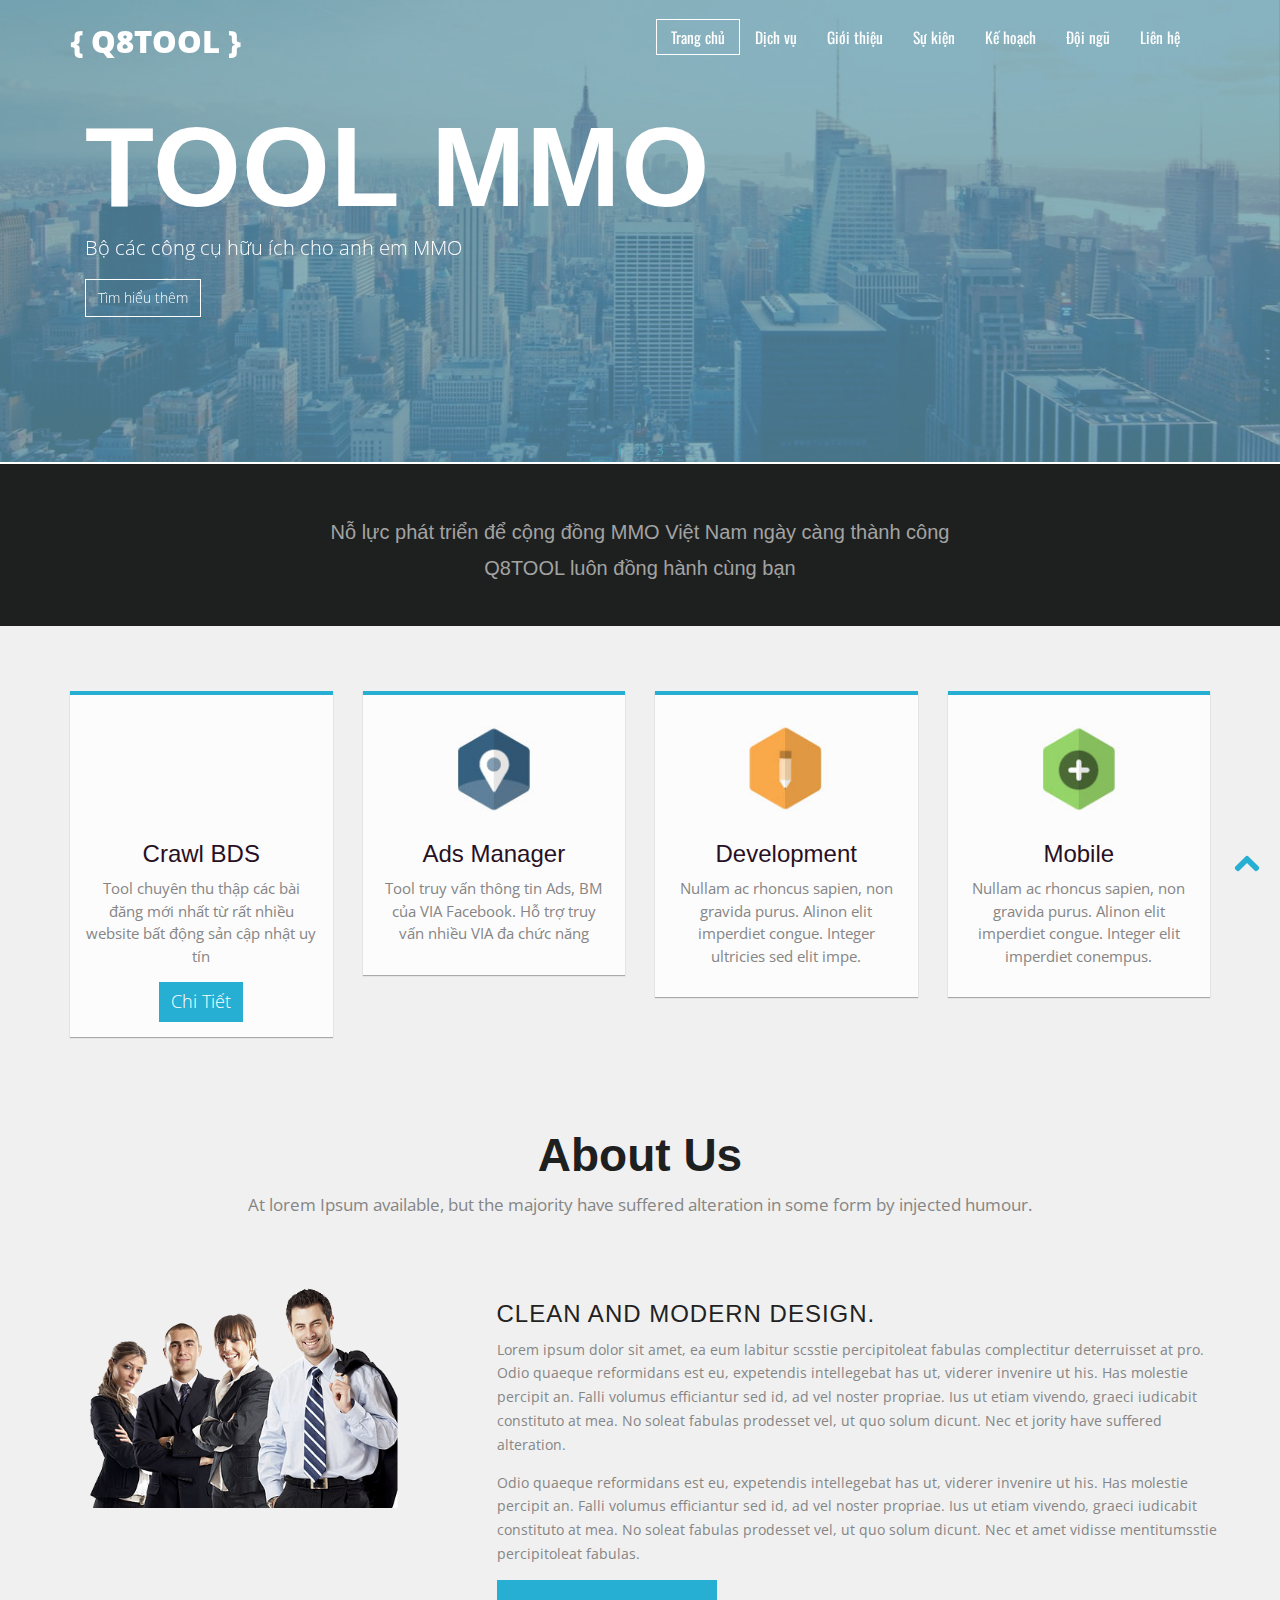
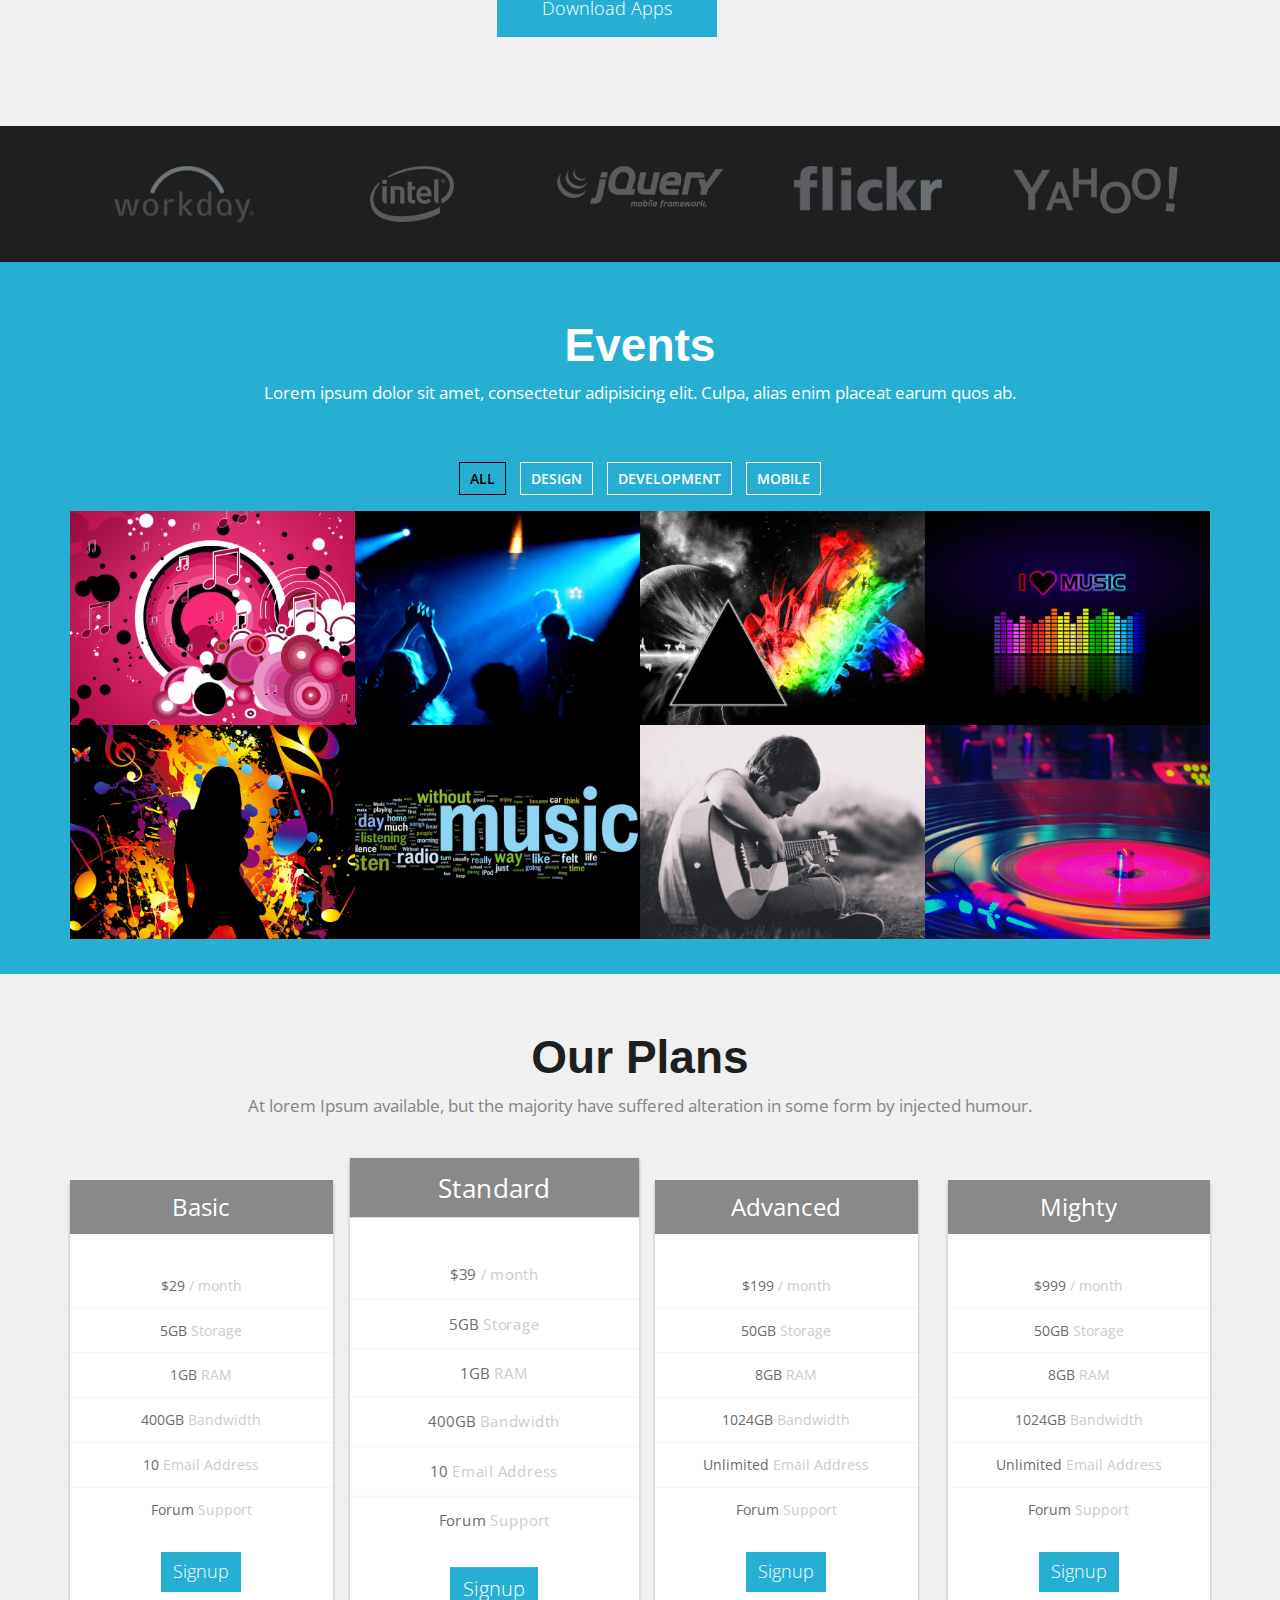
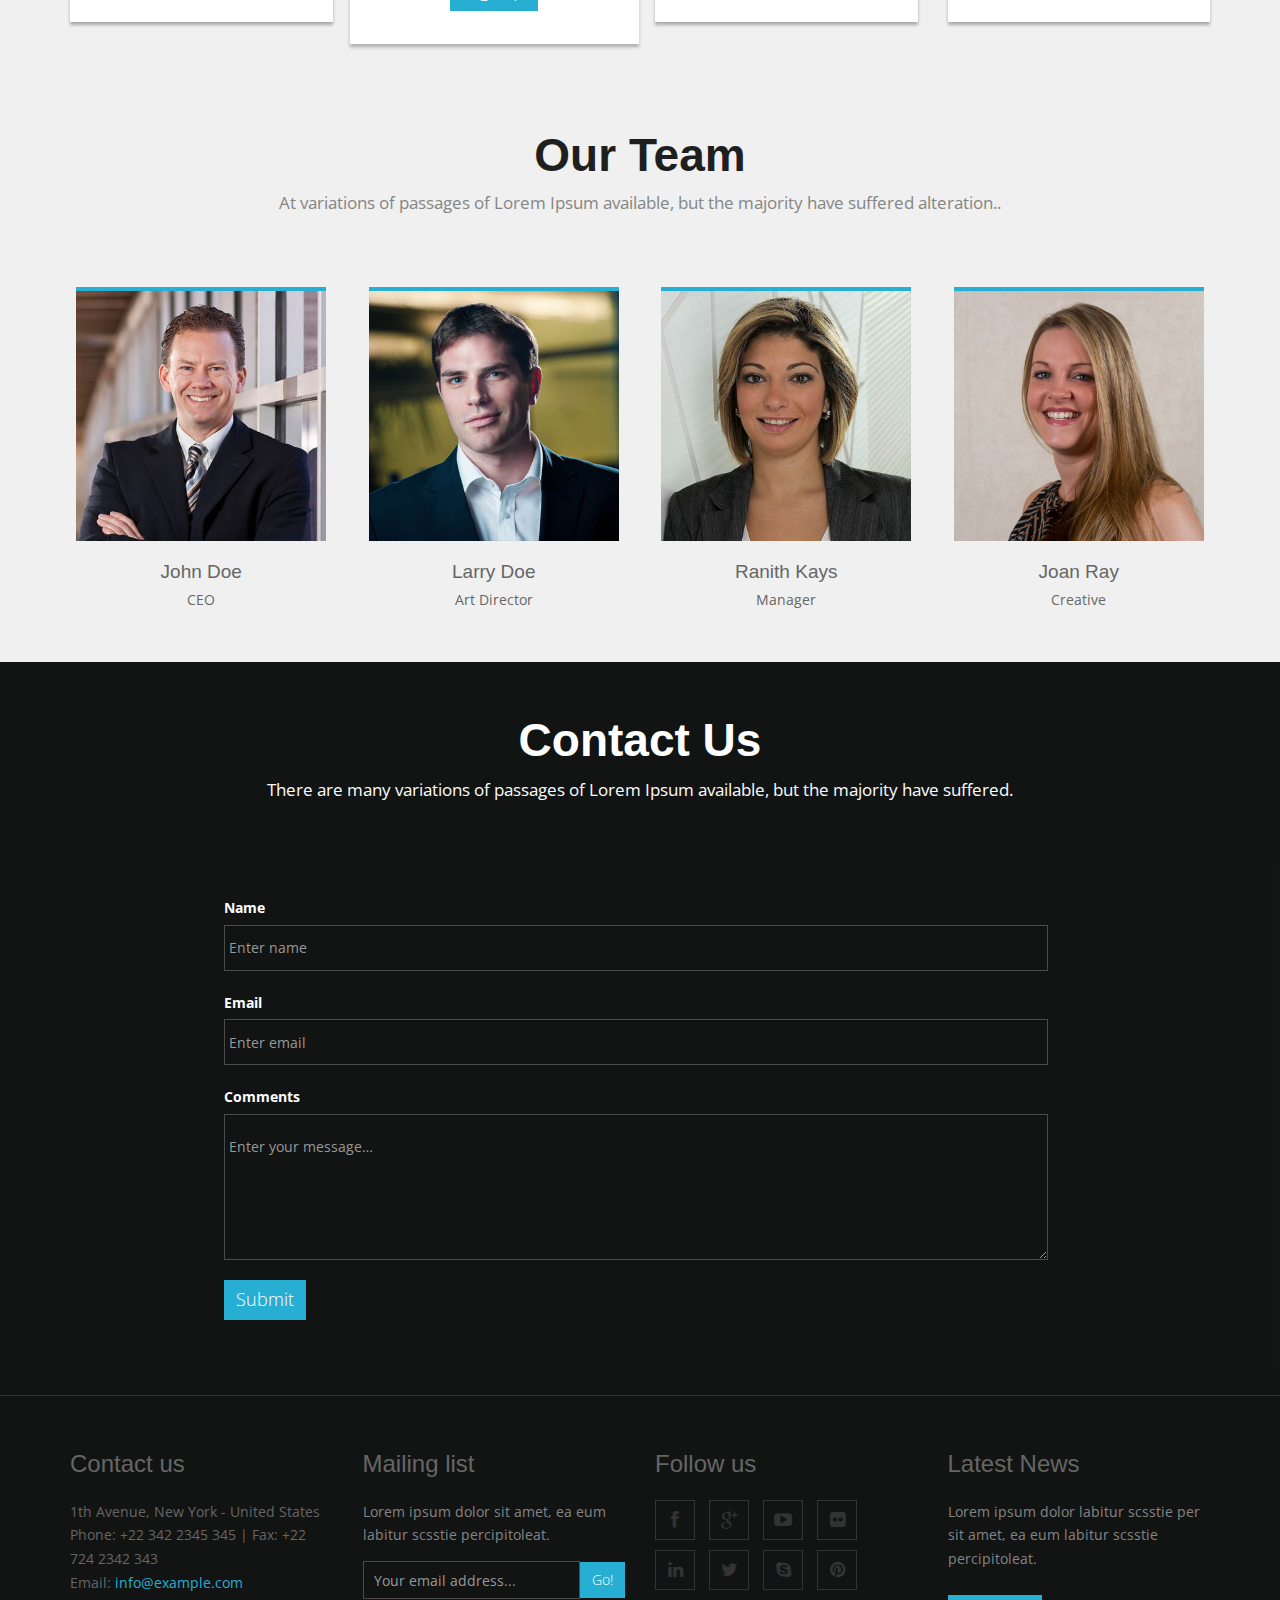
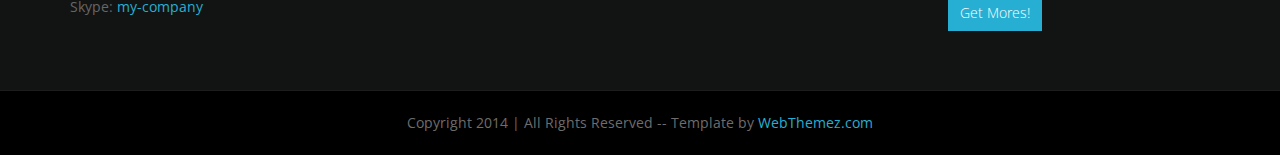
==== commit 1021245c: "change" ====
--- a/index.html
+++ b/index.html
@@ -11,7 +11,7 @@
 <!--[if lt IE 9]> 
     <meta http-equiv="X-UA-Compatible" content="IE=edge,chrome=1">
     <![endif]-->
-<title>Agile Agency Free Bootstrap Web Template</title>
+<title>Website Q8Tool</title>
 <meta name="description" content="">
 <meta name="author" content="WebThemez">
 <!--[if lt IE 9]>
@@ -37,17 +37,17 @@
     <nav class="navbar navbar-inverse" role="navigation">
       <div class="navbar-header">
         <button type="button" id="nav-toggle" class="navbar-toggle" data-toggle="collapse" data-target="#main-nav"> <span class="sr-only">Toggle navigation</span> <span class="icon-bar"></span> <span class="icon-bar"></span> <span class="icon-bar"></span> </button>
-        <a href="#" class="navbar-brand scroll-top logo  animated bounceInLeft"><b><i>{ Agile }</i></b></a> </div>
+        <a href="#" class="navbar-brand scroll-top logo  animated bounceInLeft"><b><i>{ Q8TOOL }</i></b></a> </div>
       <!--/.navbar-header-->
       <div id="main-nav" class="collapse navbar-collapse">
         <ul class="nav navbar-nav" id="mainNav">
-          <li class="active" id="firstLink"><a href="#home" class="scroll-link">Home</a></li>
-          <li><a href="#services" class="scroll-link">Services</a></li>
-          <li><a href="#aboutUs" class="scroll-link">About Us</a></li>
-          <li><a href="#work" class="scroll-link">Events</a></li>
-          <li><a href="#plans" class="scroll-link">Plans</a></li>
-          <li><a href="#team" class="scroll-link">Team</a></li>
-          <li><a href="#contactUs" class="scroll-link">Contact Us</a></li>
+          <li class="active" id="firstLink"><a href="#home" class="scroll-link">Trang chủ</a></li>
+          <li><a href="#services" class="scroll-link">Dịch vụ</a></li>
+          <li><a href="#aboutUs" class="scroll-link">Giới thiệu</a></li>
+          <li><a href="#work" class="scroll-link">Sự kiện</a></li>
+          <li><a href="#plans" class="scroll-link">Kế hoạch</a></li>
+          <li><a href="#team" class="scroll-link">Đội ngũ</a></li>
+          <li><a href="#contactUs" class="scroll-link">Liên hệ</a></li>
         </ul>
       </div>
       <!--/.navbar-collapse--> 
@@ -66,25 +66,25 @@
               <li>
                 <img src="images/slides/1.jpg" alt="" />
                 <div class="flex-caption container">
-                    <h3>Flat Design</h3> 
-					<p>Doloribus omnis minus temporibus perferendis.</p> 
-					<a href="#" class="btn btn-theme">Read More</a>
+                    <h3>TOOL MMO</h3> 
+					<p>Bộ các công cụ hữu ích cho anh em MMO </p> 
+					<a href="#" class="btn btn-theme">Tìm hiểu thêm</a>
                 </div>
               </li>
               <li>
                 <img src="images/slides/2.jpg" alt="" />
                 <div class="flex-caption container">
-                    <h3>Responsive</h3> 
-					<p>Lorem ipsum dolor sit amet, consectetur adipisi.</p> 
-					<a href="#" class="btn btn-theme">Read More</a>
+                  <h3>TOOL MMO</h3> 
+                  <p>Bộ các công cụ hữu ích cho anh em MMO </p> 
+					<a href="#" class="btn btn-theme">Tìm hiểu thêm</a>
                 </div>
               </li>
               <li>
                 <img src="images/slides/3.jpg" alt="" />
                 <div class="flex-caption container">
-                    <h3>Bootstrap</h3> 
-					<p>Lorem ipsum dolor sit amet, consectetur ersf.</p> 
-					<a href="#" class="btn btn-theme">Read More</a>
+                  <h3>TOOL MMO</h3> 
+                  <p>Bộ các công cụ hữu ích cho anh em MMO </p> 
+					<a href="#" class="btn btn-theme">Tìm hiểu thêm</a>
                 </div>
               </li>
             </ul>
@@ -92,23 +92,24 @@
 	<!-- end slider -->
   </div>
   <div class="container hero-text2">
-  <h3>Lorem ipsum dolor sit amet, ea eum labitur scsstie percipitoleat<br/> fabulas complectitur deterruisset at pro</h3>
+  <h3>Nỗ lực phát triển để cộng đồng MMO Việt Nam ngày càng thành công<br/> Q8TOOL luôn đồng hành cùng bạn</h3>
   </div>
 </section>
 <section id="services" class="page-section colord">
   <div class="container">
     <div class="row"> 
       <!-- item -->
-      <div class="col-md-3 text-center"><div class="b1"> <i class="circle"><img src="images/a1.jpg" alt="" /></i>
-        <h3>Bootstrap</h3>
-        <p>Nullam ac rhoncus sapien, non gravida purus. Alinon elit imperdiet congue. Integer elit imperdiet congue.</p>
+      <div class="col-md-3 text-center"><div class="b1"> <i class="circle"><img src="images/house.png" alt="" /></i>
+        <h3>Crawl BDS</h3>
+        <p>Tool chuyên thu thập các bài đăng mới nhất từ rất nhiều website bất động sản cập nhật uy tín </p>
+        <a href="./crawlBDS.html" class="btn btn-danger btn-lg">Chi Tiết</a>
       </div></div>
       <!-- end: --> 
       
       <!-- item -->
       <div class="col-md-3 text-center"><div class="b1"><i class="circle"> <img src="images/a2.jpg" alt="" /></i>
-        <h3>Designing</h3>
-        <p>Nullam ac rhoncus sapien, non gravida purus. Alinon elit imperdiet congue. Integer elit imperdiet congue.</p>
+        <h3>Ads Manager</h3>
+        <p>Tool truy vấn thông tin Ads, BM của VIA Facebook. Hỗ trợ truy vấn nhiều VIA đa chức năng </p>
       </div></div>
       <!-- end: --> 
       
--- a/css/styles.css
+++ b/css/styles.css
@@ -491,7 +491,7 @@
 width: 100%;
 top: 0;
 bottom: 0;
-background: rgba(5, 193, 237, 0.72);
+background: rgba(100, 161, 175, 0.72);
 }
 .banner-container > img {
 	width: 100%;
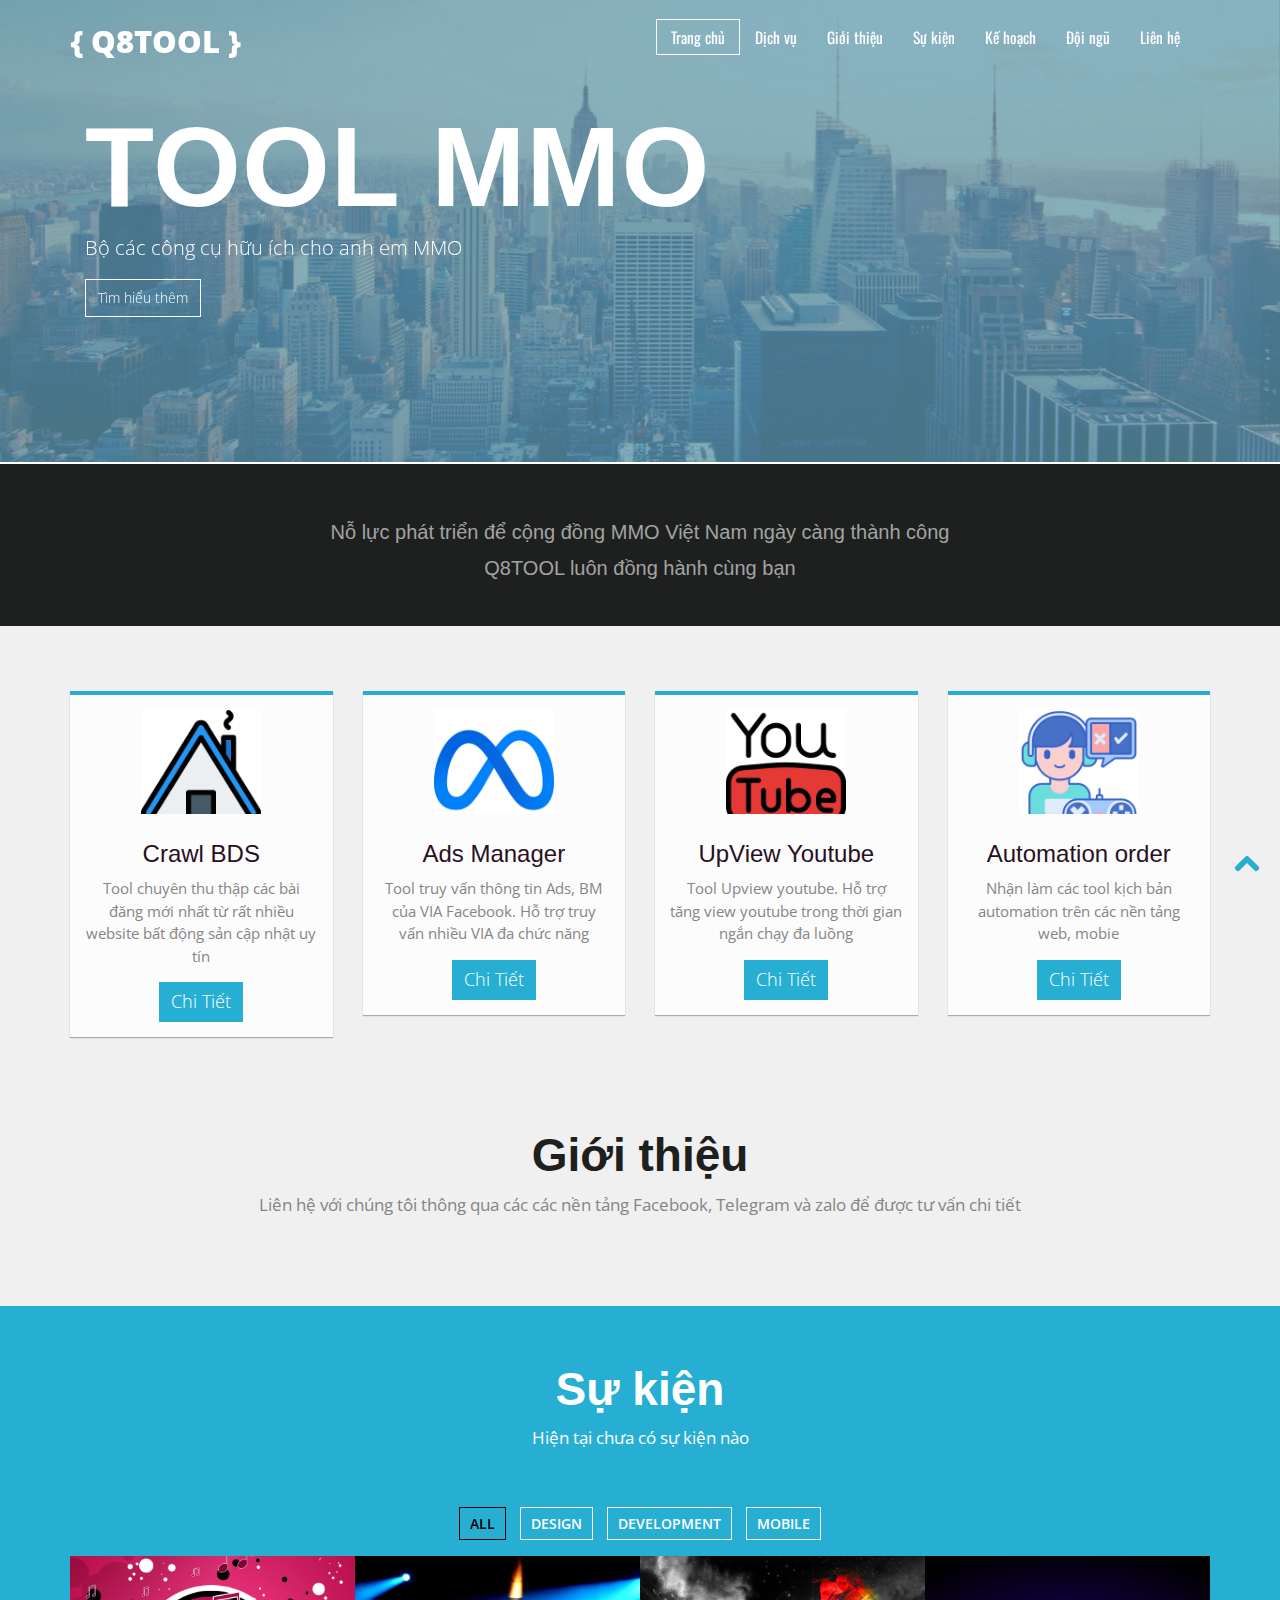
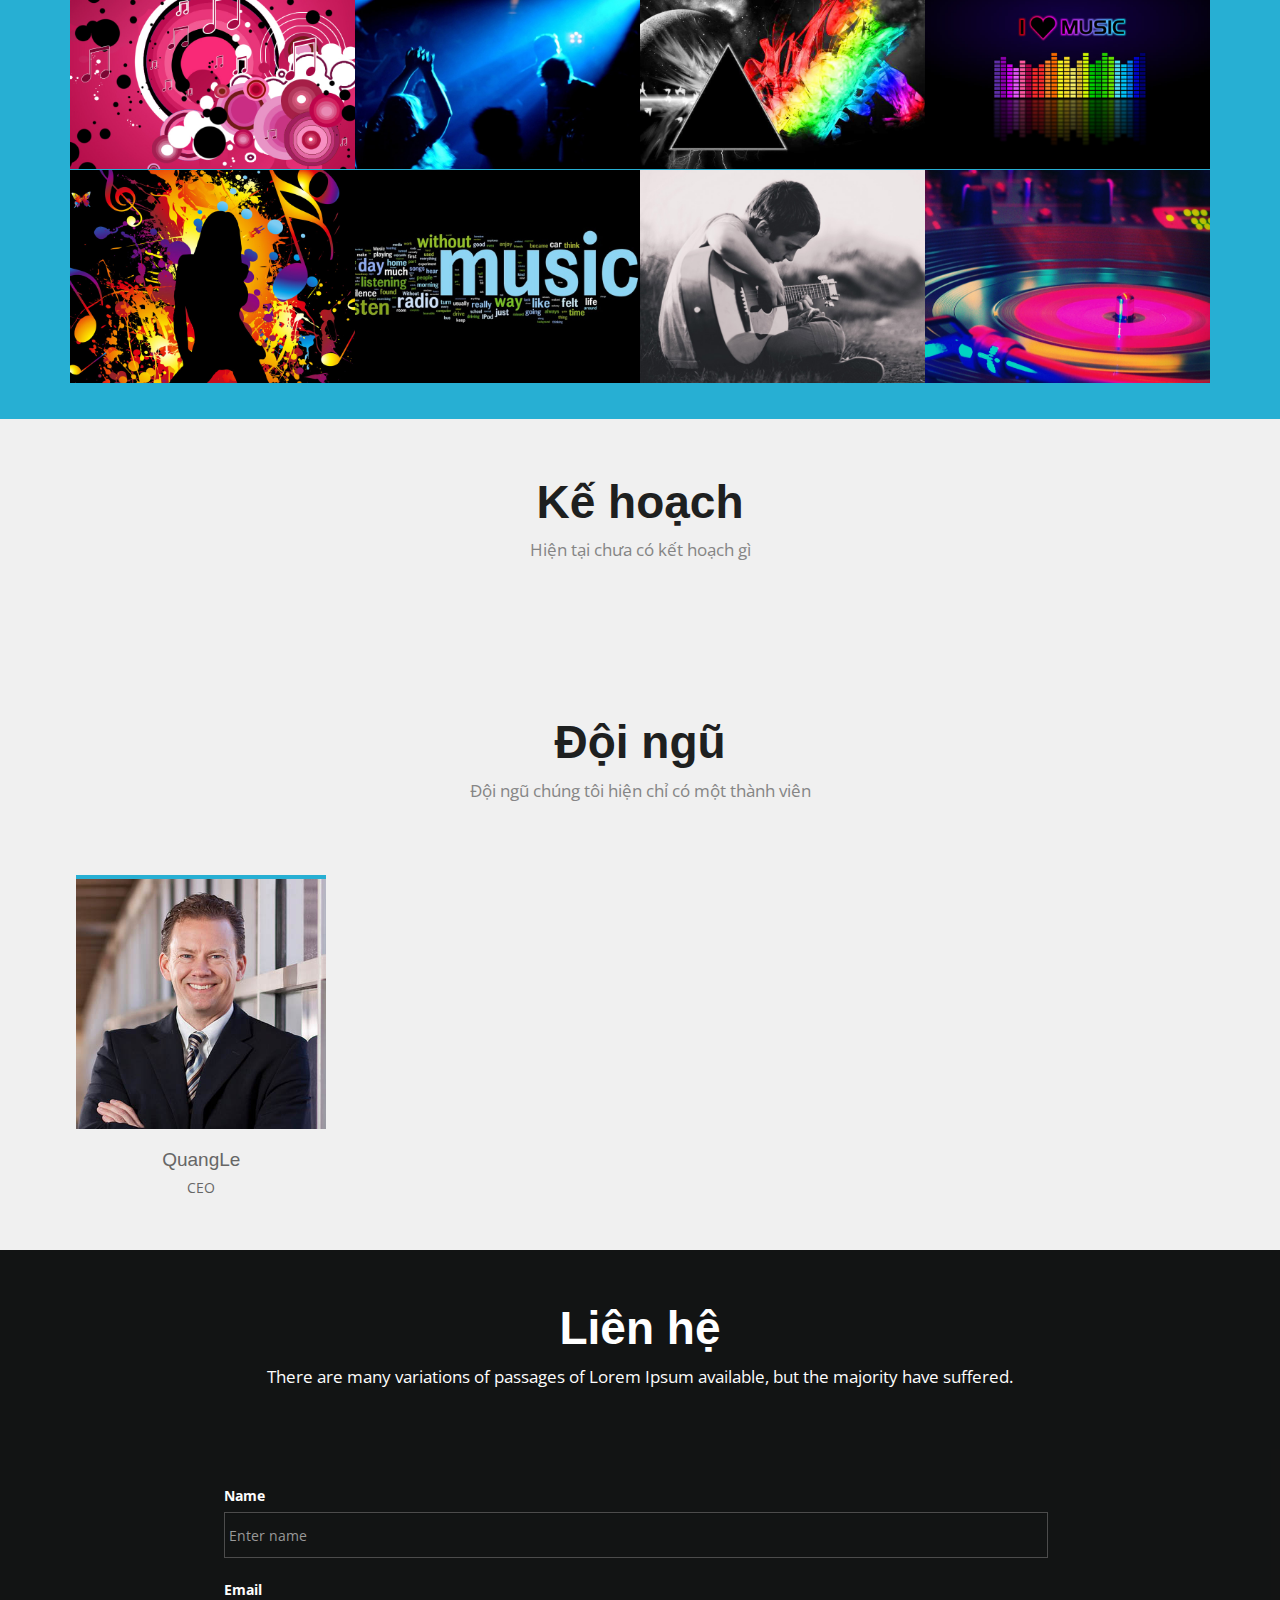
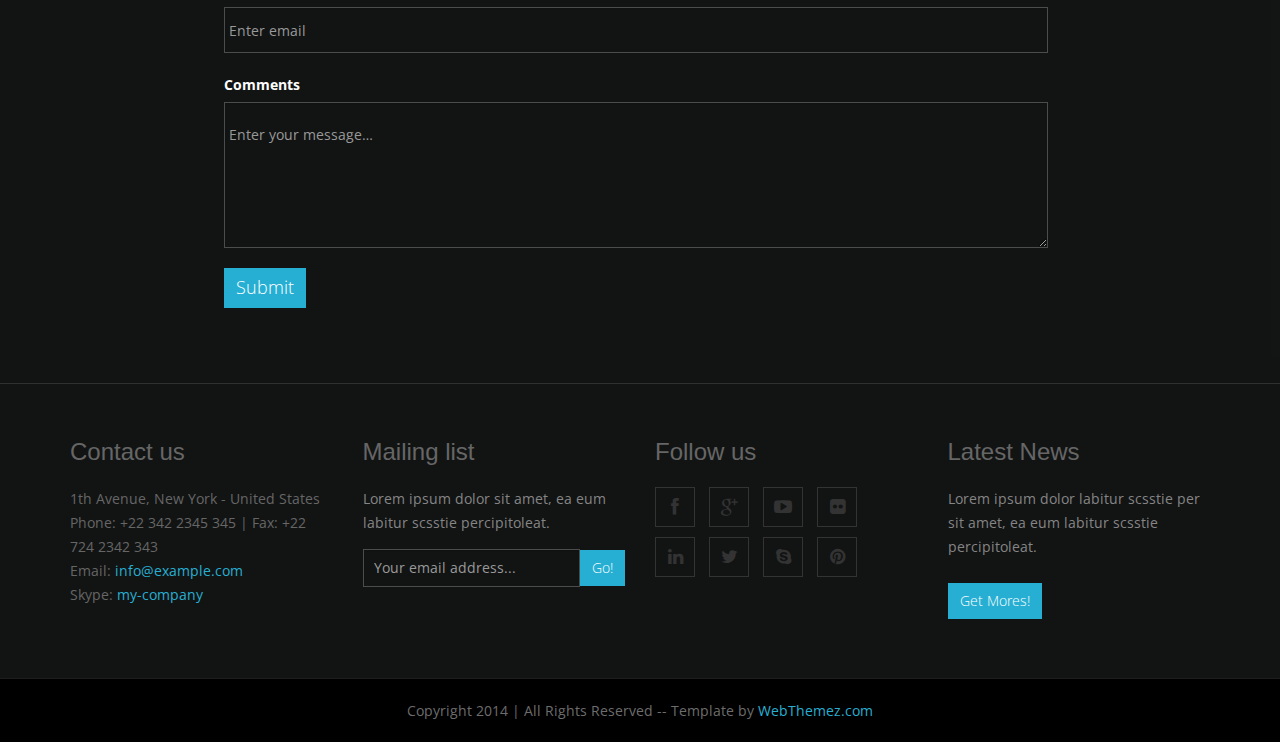
==== commit ec20f2de: "them man adsmanager" ====
--- a/index.html
+++ b/index.html
@@ -27,6 +27,7 @@
 <link href="flexslider/flexslider.css" rel="stylesheet" />
 <link href="js/owl-carousel/owl.carousel.css" rel="stylesheet">
 <link rel="stylesheet" href="css/styles.css" />
+<link rel="stylesheet" href="https://cdnjs.cloudflare.com/ajax/libs/font-awesome/4.7.0/css/font-awesome.min.css">
 <!-- Font Awesome -->
 <link href="font/css/font-awesome.min.css" rel="stylesheet">
 </head>
@@ -99,7 +100,7 @@
   <div class="container">
     <div class="row"> 
       <!-- item -->
-      <div class="col-md-3 text-center"><div class="b1"> <i class="circle"><img src="images/house.png" alt="" /></i>
+      <div class="col-md-3 text-center"><div class="b1"> <i class="circle"><img class="img-responsive" src="images/house.jpg" alt="" /></i>
         <h3>Crawl BDS</h3>
         <p>Tool chuyên thu thập các bài đăng mới nhất từ rất nhiều website bất động sản cập nhật uy tín </p>
         <a href="./crawlBDS.html" class="btn btn-danger btn-lg">Chi Tiết</a>
@@ -107,23 +108,26 @@
       <!-- end: --> 
       
       <!-- item -->
-      <div class="col-md-3 text-center"><div class="b1"><i class="circle"> <img src="images/a2.jpg" alt="" /></i>
+      <div class="col-md-3 text-center"><div class="b1"><i class="circle"> <img src="images/meta.jpg" alt="" /></i>
         <h3>Ads Manager</h3>
         <p>Tool truy vấn thông tin Ads, BM của VIA Facebook. Hỗ trợ truy vấn nhiều VIA đa chức năng </p>
+        <a href="./AdsManager.html" class="btn btn-danger btn-lg">Chi Tiết</a>
       </div></div>
       <!-- end: --> 
       
       <!-- item -->
-      <div class="col-md-3 text-center"><div class="b1"><i class="circle"> <img src="images/a3.jpg" alt="" /></i>
-        <h3>Development</h3>
-        <p>Nullam ac rhoncus sapien, non gravida purus. Alinon elit imperdiet congue. Integer ultricies sed elit impe.</p>
+      <div class="col-md-3 text-center"><div class="b1"><i class="circle"> <img src="images/youtube.jpg" alt="" /></i>
+        <h3>UpView Youtube</h3>
+        <p>Tool Upview youtube. Hỗ trợ tăng view youtube trong thời gian ngắn chạy đa luồng</p>
+        <a href="./AdsManager.html" class="btn btn-danger btn-lg">Chi Tiết</a>
       </div></div>
       <!-- end: --> 
       
       <!-- item -->
-      <div class="col-md-3 text-center"><div class="b1"><i class="circle"> <img src="images/a4.jpg" alt="" /></i>
-        <h3>Mobile</h3>
-        <p>Nullam ac rhoncus sapien, non gravida purus. Alinon elit imperdiet congue. Integer elit imperdiet conempus.</p>
+      <div class="col-md-3 text-center"><div class="b1"><i class="circle"> <img src="images/tester.jpg" alt="" /></i>
+        <h3>Automation order</h3>
+        <p>Nhận làm các tool kịch bản automation trên các nền tảng web, mobie</p>
+        <a href="./AdsManager.html" class="btn btn-danger btn-lg">Chi Tiết</a>
       </div></div>
       <!-- end:--> 
     </div>
@@ -134,51 +138,16 @@
   <div class="container">
     <div class="heading text-center"> 
       <!-- Heading -->
-      <h2>About Us</h2>
-      <p>At lorem Ipsum available, but the majority have suffered alteration in some form by injected humour.</p>
-    </div>
-    <div class="row feature design">
-      <div class="area1 columns right">
-        <h3>Clean and Modern Design.</h3>
-        <p>Lorem ipsum dolor sit amet, ea eum labitur scsstie percipitoleat fabulas complectitur deterruisset at pro. Odio quaeque reformidans est eu, expetendis intellegebat has ut, viderer invenire ut his. Has molestie percipit an. Falli volumus efficiantur sed id, ad vel noster propriae. Ius ut etiam vivendo, graeci iudicabit constituto at mea. No soleat fabulas prodesset vel, ut quo solum dicunt.
-          Nec et jority have suffered alteration. </p>
-        <p>Odio quaeque reformidans est eu, expetendis intellegebat has ut, viderer invenire ut his. Has molestie percipit an. Falli volumus efficiantur sed id, ad vel noster propriae. Ius ut etiam vivendo, graeci iudicabit constituto at mea. No soleat fabulas prodesset vel, ut quo solum dicunt.
-          Nec et amet vidisse mentitumsstie percipitoleat fabulas. </p>
-          <a href="#" class="btn">Download Apps</a> 
-      </div>
-      <div class="area2 columns feature-media left"> <img src="images/feature-img-1.png" alt="" width="100%"> </div>
-    </div>
-	
-    </div>
-	
-</section>
-<section id="clients">
-  <div id="demo" class="clients">
-    <div class="container"> 
-      <div class="row">
-        <div class="col-md-12">
-          <div class="customNavigation"> <a class="prev"><i class="fa fa-chevron-circle-left"></i></a> <a class="next"><i class="fa fa-chevron-circle-right"></i></a> </div>
-          <div id="owl-demo" class="owl-carousel">
-            <div class="item"> <span class="helper"> <img src="images/clients/client-1.png" alt="client" /></span> </div>
-            <div class="item"> <span class="helper"> <img src="images/clients/client-2.png" alt="client" /></span> </div>
-            <div class="item"> <span class="helper"> <img src="images/clients/client-3.png" alt="client" /></span> </div>
-            <div class="item"> <span class="helper"> <img src="images/clients/client-4.png" alt="client" /></span> </div>
-            <div class="item"> <span class="helper"> <img src="images/clients/client-5.png" alt="client" /></span> </div>
-            <div class="item"> <span class="helper"> <img src="images/clients/client-6.png" alt="client" /></span> </div>
-            <div class="item"> <span class="helper"> <img src="images/clients/client-7.png" alt="client" /></span> </div>
-            <div class="item"> <span class="helper"> <img src="images/clients/client-8.png" alt="client" /></span> </div>
-            <div class="item"> <span class="helper"> <img src="images/clients/client-9.png" alt="client" /></span> </div>
-          </div>
-        </div>
-      </div>
-    </div>
-  </div>
+      <h2>Giới thiệu</h2>
+      <p>Liên hệ với chúng tôi thông qua các các nền tảng Facebook, Telegram và zalo để được tư vấn chi tiết</p>
+    </div>
+  
 </section>
 <section id="work" class="page-section page">
   <div class="container text-center">
     <div class="heading">
-      <h2>Events</h2>
-      <p>Lorem ipsum dolor sit amet, consectetur adipisicing elit. Culpa, alias enim placeat earum quos ab.</p>
+      <h2>Sự kiện</h2>
+      <p>Hiện tại chưa có sự kiện nào</p>
     </div>
     <div class="row">
       <div class="col-md-12">
@@ -224,10 +193,10 @@
   <div class="container">
     <div class="heading text-center"> 
       <!-- Heading -->
-      <h2>Our Plans</h2>
-      <p>At lorem Ipsum available, but the majority have suffered alteration in some form by injected humour.</p>
-    </div>
-    <div class="row flat">
+      <h2>Kế hoạch</h2>
+      <p>Hiện tại chưa có kết hoạch gì</p>
+    </div>
+    <!-- <div class="row flat">
       <div class="col-lg-3 col-md-3 col-xs-12">
         <ul class="plan plan1">
           <li class="plan-name">Basic </li>
@@ -276,15 +245,15 @@
           <li class="plan-action"> <a href="#" class="btn btn-danger btn-lg">Signup</a> </li>
         </ul>
       </div>
-    </div>
+    </div> -->
   </div>
 </section>
 <section id="team" class="page-section">
   <div class="container">
     <div class="heading text-center"> 
       <!-- Heading -->
-      <h2>Our Team</h2>
-      <p>At variations of passages of Lorem Ipsum available, but the majority have suffered alteration..</p>
+      <h2>Đội ngũ</h2>
+      <p>Đội ngũ chúng tôi hiện chỉ có một thành viên</p>
     </div>
     <!-- Team Member's Details -->
     <div class="team-content">
@@ -297,52 +266,16 @@
               <!-- Image  --> 
               <img class="img-responsive" src="images/photo-1.jpg" alt=""> </div>
             <!-- Member Details -->
-            <h4>John Doe</h4>
+            <h4>QuangLe</h4>
             <!-- Designation --> 
             <span class="pos">CEO</span>
-            <div class="team-socials"> <a href="#"><i class="fa fa-facebook"></i></a> <a href="#"><i class="fa fa-google-plus"></i></a> <a href="#"><i class="fa fa-twitter"></i></a> <a href="#"><i class="fa fa-dribbble"></i></a> <a href="#"><i class="fa fa-github"></i></a> </div>
-          </div>
-        </div>
-        <div class="col-md-3 col-sm-6 col-xs-6"> 
-          <!-- Team Member -->
-          <div class="team-member pDark"> 
-            <!-- Image Hover Block -->
-            <div class="member-img"> 
-              <!-- Image  --> 
-              <img class="img-responsive" src="images/photo-2.jpg" alt=""> </div>
-            <!-- Member Details -->
-            <h4>Larry Doe</h4>
-            <!-- Designation --> 
-            <span class="pos">Art Director</span>
-            <div class="team-socials"> <a href="#"><i class="fa fa-facebook"></i></a> <a href="#"><i class="fa fa-google-plus"></i></a> <a href="#"><i class="fa fa-twitter"></i></a> <a href="#"><i class="fa fa-dribbble"></i></a> <a href="#"><i class="fa fa-github"></i></a> </div>
-          </div>
-        </div>
-        <div class="col-md-3 col-sm-6 col-xs-6"> 
-          <!-- Team Member -->
-          <div class="team-member pDark"> 
-            <!-- Image Hover Block -->
-            <div class="member-img"> 
-              <!-- Image  --> 
-              <img class="img-responsive" src="images/photo-3.jpg" alt=""> </div>
-            <!-- Member Details -->
-            <h4>Ranith Kays</h4>
-            <!-- Designation --> 
-            <span class="pos">Manager</span>
-            <div class="team-socials"> <a href="#"><i class="fa fa-facebook"></i></a> <a href="#"><i class="fa fa-google-plus"></i></a> <a href="#"><i class="fa fa-twitter"></i></a> <a href="#"><i class="fa fa-dribbble"></i></a> <a href="#"><i class="fa fa-github"></i></a> </div>
-          </div>
-        </div>
-        <div class="col-md-3 col-sm-6 col-xs-6"> 
-          <!-- Team Member -->
-          <div class="team-member pDark"> 
-            <!-- Image Hover Block -->
-            <div class="member-img"> 
-              <!-- Image  --> 
-              <img class="img-responsive" src="images/photo-4.jpg" alt=""> </div>
-            <!-- Member Details -->
-            <h4>Joan Ray</h4>
-            <!-- Designation --> 
-            <span class="pos">Creative</span>
-            <div class="team-socials"> <a href="#"><i class="fa fa-facebook"></i></a> <a href="#"><i class="fa fa-google-plus"></i></a> <a href="#"><i class="fa fa-twitter"></i></a> <a href="#"><i class="fa fa-dribbble"></i></a> <a href="#"><i class="fa fa-github"></i></a> </div>
+            <div class="team-socials"> 
+              <a href="#"><i class="fa fa-facebook"></i></a> 
+              <a href="#"><i class="fa fa-telegram"></i></a>
+              <a href="#"><i class="fa fa-google-plus"></i></a>  
+              <a href="#"><i class="fa fa-github"></i></a> 
+              <a href="#"><i class="fa fa-youtube-play"></i></a>
+            </div>
           </div>
         </div>
       </div>
@@ -356,7 +289,7 @@
       <div class="row">
         <div class="heading text-center"> 
           <!-- Heading -->
-          <h2>Contact Us</h2>
+          <h2>Liên hệ</h2>
           <p>There are many variations of passages of Lorem Ipsum available, but the majority have suffered.</p>
         </div>
       </div>
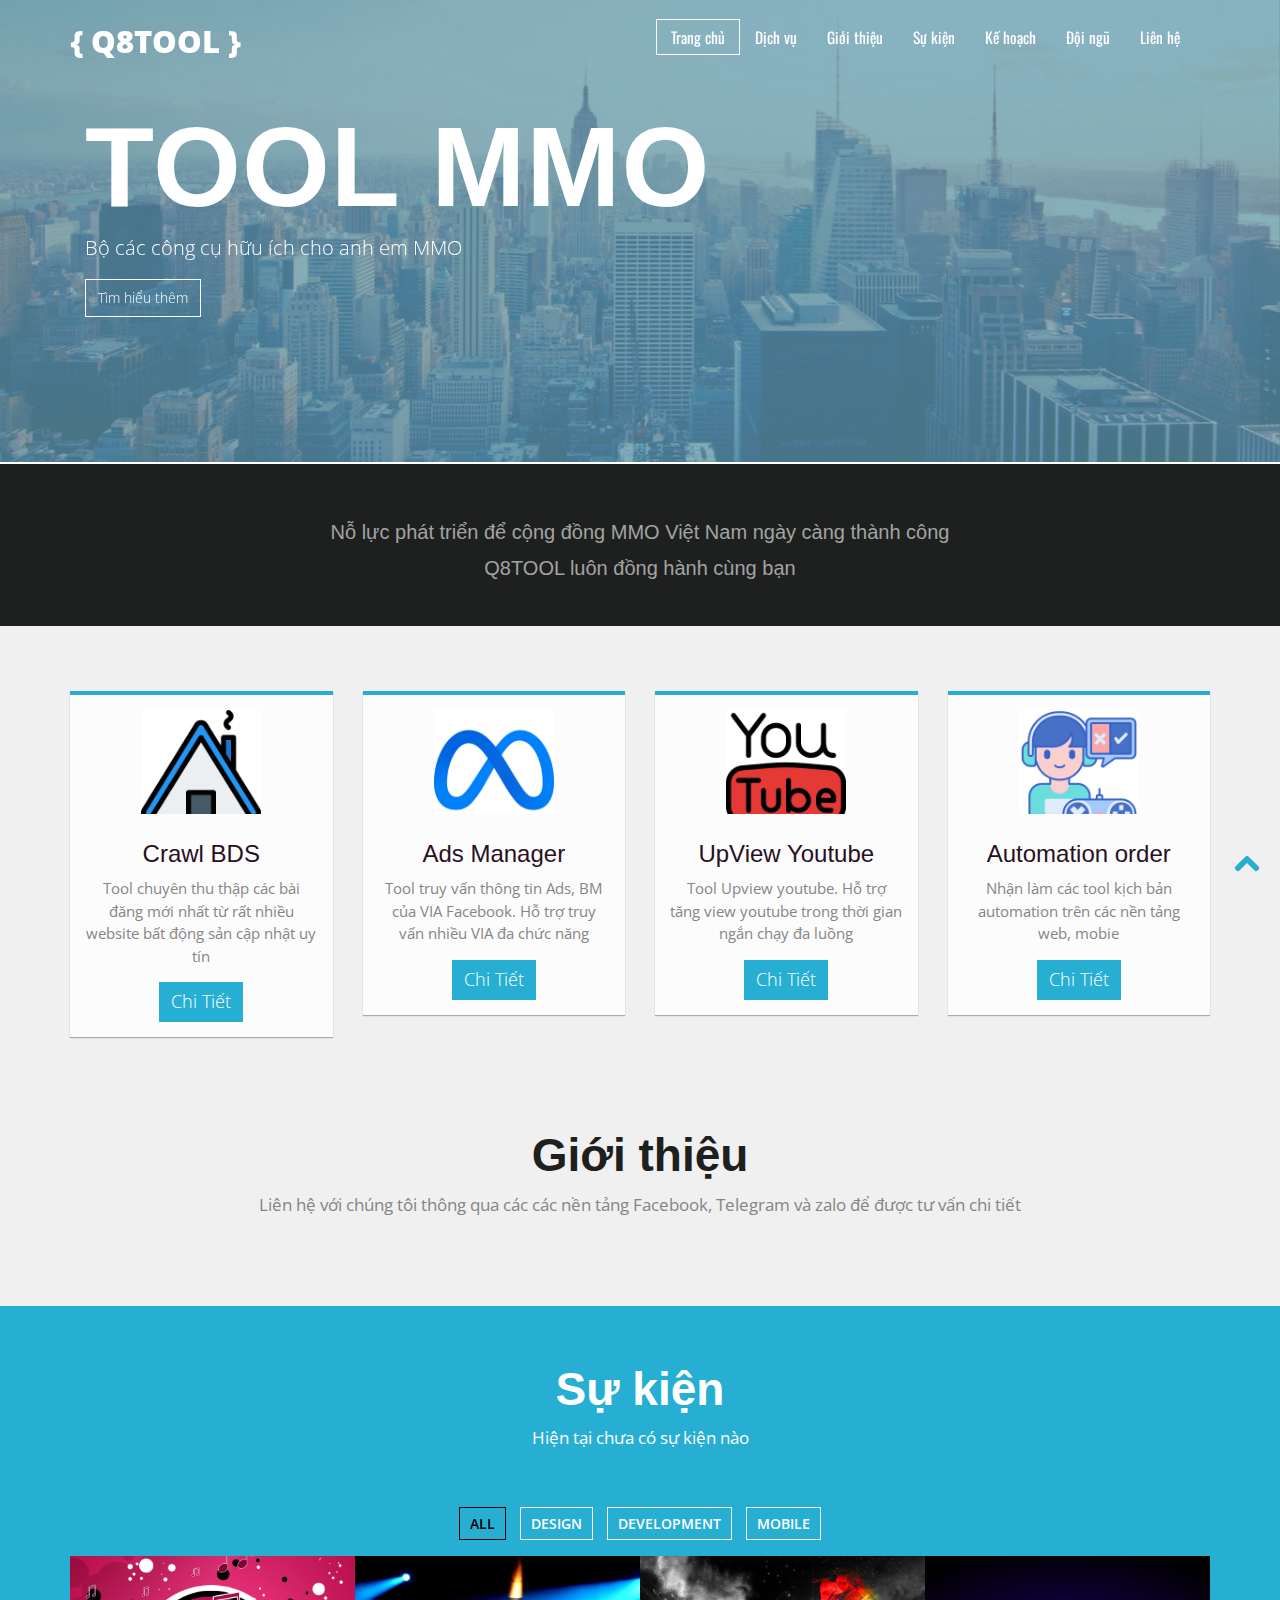
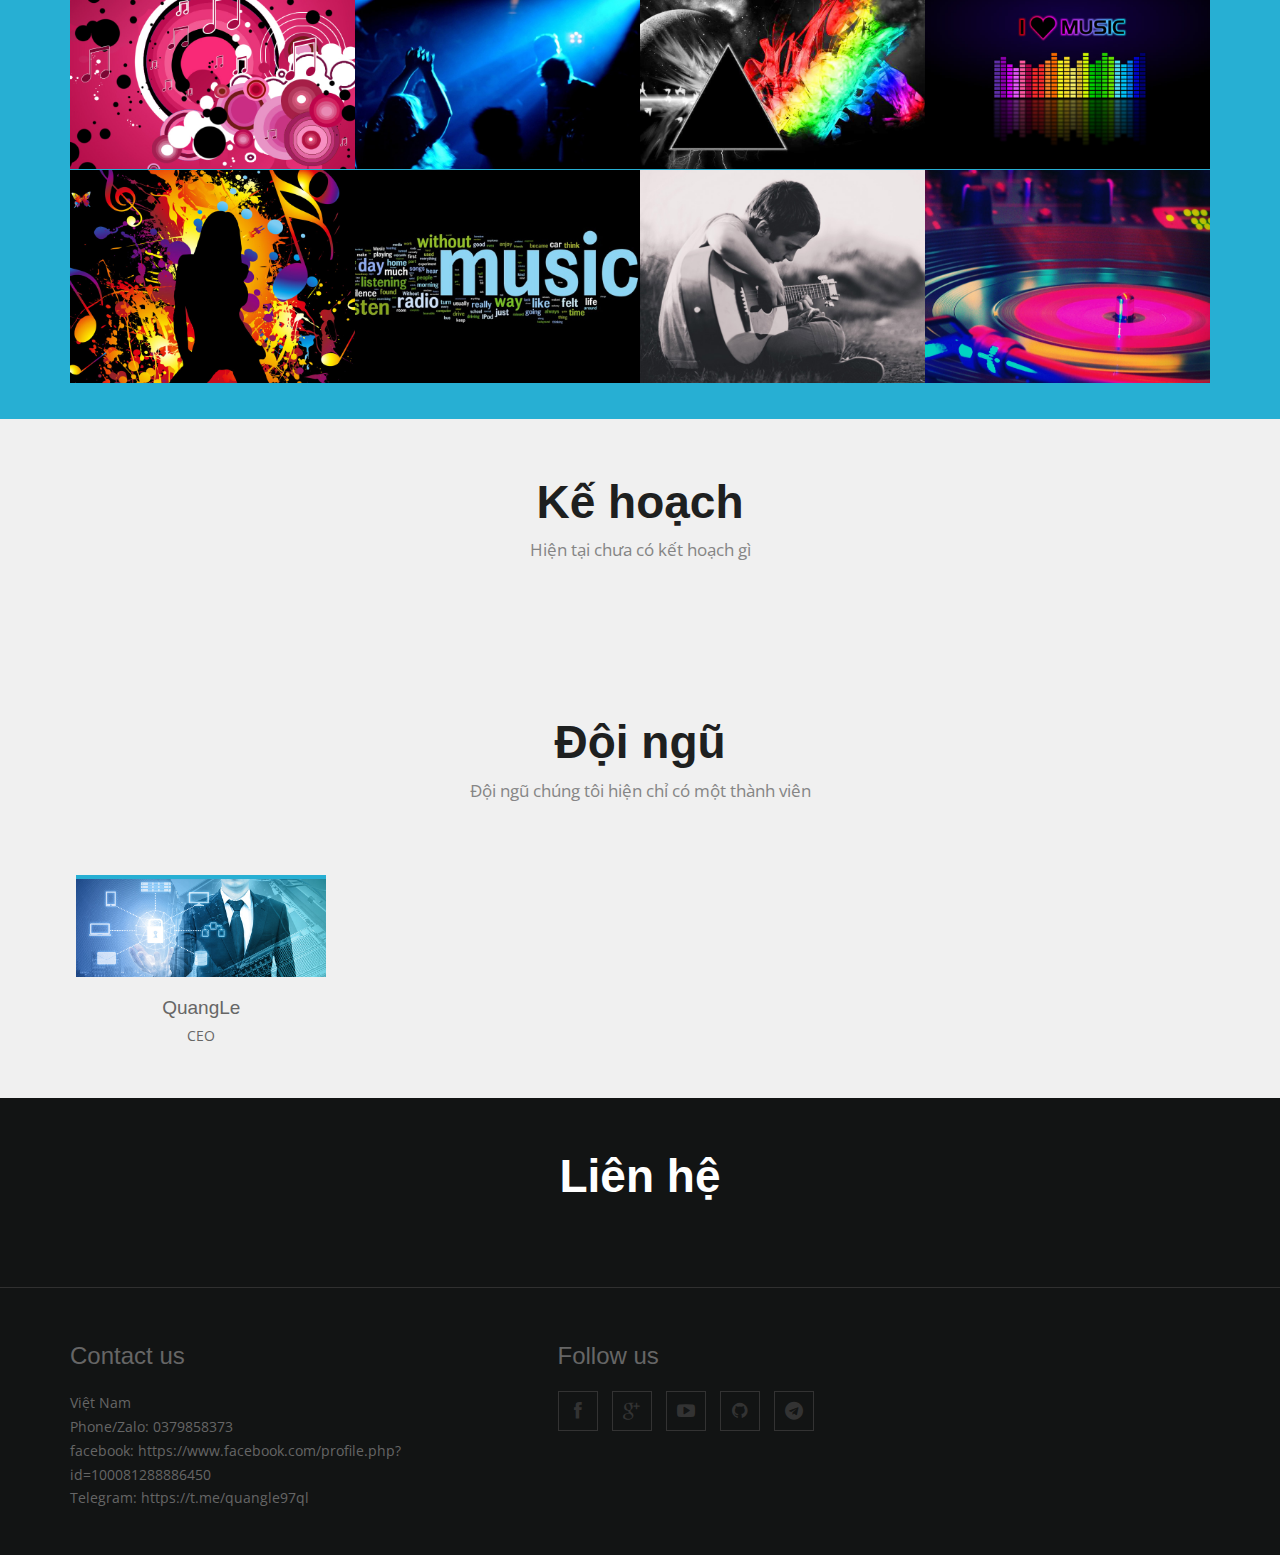
==== commit 161e6729: "fix giao dien" ====
--- a/index.html
+++ b/index.html
@@ -5,198 +5,219 @@
 <!--[if (gt IE 9)|!(IE)]><!-->
 <html lang="en-gb" class="no-js">
 <!--<![endif]-->
+
 <head>
-<meta charset="utf-8">
-<meta name="viewport" content="width=device-width, initial-scale=1, maximum-scale=1">
-<!--[if lt IE 9]> 
+  <meta charset="utf-8">
+  <meta name="viewport" content="width=device-width, initial-scale=1, maximum-scale=1">
+  <!--[if lt IE 9]> 
     <meta http-equiv="X-UA-Compatible" content="IE=edge,chrome=1">
     <![endif]-->
-<title>Website Q8Tool</title>
-<meta name="description" content="">
-<meta name="author" content="WebThemez">
-<!--[if lt IE 9]>
+  <title>Website Q8Tool</title>
+  <meta name="description" content="">
+  <meta name="author" content="WebThemez">
+  <!--[if lt IE 9]>
         <script src="http://html5shim.googlecode.com/svn/trunk/html5.js"></script>
     <![endif]-->
-<!--[if lte IE 8]>
+  <!--[if lte IE 8]>
 		<script type="text/javascript" src="http://explorercanvas.googlecode.com/svn/trunk/excanvas.js"></script>
 	<![endif]-->
-<link rel="stylesheet" href="css/bootstrap.min.css" />
-<link rel="stylesheet" type="text/css" href="css/isotope.css" media="screen" />
-<link rel="stylesheet" href="js/fancybox/jquery.fancybox.css" type="text/css" media="screen" />
-<link href="css/animate.css" rel="stylesheet" media="screen">
-<link href="flexslider/flexslider.css" rel="stylesheet" />
-<link href="js/owl-carousel/owl.carousel.css" rel="stylesheet">
-<link rel="stylesheet" href="css/styles.css" />
-<link rel="stylesheet" href="https://cdnjs.cloudflare.com/ajax/libs/font-awesome/4.7.0/css/font-awesome.min.css">
-<!-- Font Awesome -->
-<link href="font/css/font-awesome.min.css" rel="stylesheet">
+  <link rel="stylesheet" href="css/bootstrap.min.css" />
+  <link rel="stylesheet" type="text/css" href="css/isotope.css" media="screen" />
+  <link rel="stylesheet" href="js/fancybox/jquery.fancybox.css" type="text/css" media="screen" />
+  <link href="css/animate.css" rel="stylesheet" media="screen">
+  <link href="flexslider/flexslider.css" rel="stylesheet" />
+  <link href="js/owl-carousel/owl.carousel.css" rel="stylesheet">
+  <link rel="stylesheet" href="css/styles.css" />
+  <link rel="stylesheet" href="https://cdnjs.cloudflare.com/ajax/libs/font-awesome/4.7.0/css/font-awesome.min.css">
+  <!-- Font Awesome -->
+  <link href="font/css/font-awesome.min.css" rel="stylesheet">
 </head>
 
 <body>
-<header class="header">
-  <div class="container">
-    <nav class="navbar navbar-inverse" role="navigation">
-      <div class="navbar-header">
-        <button type="button" id="nav-toggle" class="navbar-toggle" data-toggle="collapse" data-target="#main-nav"> <span class="sr-only">Toggle navigation</span> <span class="icon-bar"></span> <span class="icon-bar"></span> <span class="icon-bar"></span> </button>
-        <a href="#" class="navbar-brand scroll-top logo  animated bounceInLeft"><b><i>{ Q8TOOL }</i></b></a> </div>
-      <!--/.navbar-header-->
-      <div id="main-nav" class="collapse navbar-collapse">
-        <ul class="nav navbar-nav" id="mainNav">
-          <li class="active" id="firstLink"><a href="#home" class="scroll-link">Trang chủ</a></li>
-          <li><a href="#services" class="scroll-link">Dịch vụ</a></li>
-          <li><a href="#aboutUs" class="scroll-link">Giới thiệu</a></li>
-          <li><a href="#work" class="scroll-link">Sự kiện</a></li>
-          <li><a href="#plans" class="scroll-link">Kế hoạch</a></li>
-          <li><a href="#team" class="scroll-link">Đội ngũ</a></li>
-          <li><a href="#contactUs" class="scroll-link">Liên hệ</a></li>
-        </ul>
-      </div>
-      <!--/.navbar-collapse--> 
-    </nav>
-    <!--/.navbar--> 
-  </div>
-  <!--/.container--> 
-</header>
-<!--/.header-->
-<div id="#top"></div>
-<section id="home">
-  <div class="banner-container"> 
-  <!-- Slider -->
-        <div id="main-slider" class="flexslider">
-            <ul class="slides">
-              <li>
-                <img src="images/slides/1.jpg" alt="" />
-                <div class="flex-caption container">
-                    <h3>TOOL MMO</h3> 
-					<p>Bộ các công cụ hữu ích cho anh em MMO </p> 
-					<a href="#" class="btn btn-theme">Tìm hiểu thêm</a>
-                </div>
-              </li>
-              <li>
-                <img src="images/slides/2.jpg" alt="" />
-                <div class="flex-caption container">
-                  <h3>TOOL MMO</h3> 
-                  <p>Bộ các công cụ hữu ích cho anh em MMO </p> 
-					<a href="#" class="btn btn-theme">Tìm hiểu thêm</a>
-                </div>
-              </li>
-              <li>
-                <img src="images/slides/3.jpg" alt="" />
-                <div class="flex-caption container">
-                  <h3>TOOL MMO</h3> 
-                  <p>Bộ các công cụ hữu ích cho anh em MMO </p> 
-					<a href="#" class="btn btn-theme">Tìm hiểu thêm</a>
-                </div>
-              </li>
+  <header class="header">
+    <div class="container">
+      <nav class="navbar navbar-inverse" role="navigation">
+        <div class="navbar-header">
+          <button type="button" id="nav-toggle" class="navbar-toggle" data-toggle="collapse" data-target="#main-nav">
+            <span class="sr-only">Toggle navigation</span> <span class="icon-bar"></span> <span class="icon-bar"></span>
+            <span class="icon-bar"></span> </button>
+          <a href="#" class="navbar-brand scroll-top logo  animated bounceInLeft"><b><i>{ Q8TOOL }</i></b></a>
+        </div>
+        <!--/.navbar-header-->
+        <div id="main-nav" class="collapse navbar-collapse">
+          <ul class="nav navbar-nav" id="mainNav">
+            <li class="active" id="firstLink"><a href="#home" class="scroll-link">Trang chủ</a></li>
+            <li><a href="#services" class="scroll-link">Dịch vụ</a></li>
+            <li><a href="#aboutUs" class="scroll-link">Giới thiệu</a></li>
+            <li><a href="#work" class="scroll-link">Sự kiện</a></li>
+            <li><a href="#plans" class="scroll-link">Kế hoạch</a></li>
+            <li><a href="#team" class="scroll-link">Đội ngũ</a></li>
+            <li><a href="#contactUs" class="scroll-link">Liên hệ</a></li>
+          </ul>
+        </div>
+        <!--/.navbar-collapse-->
+      </nav>
+      <!--/.navbar-->
+    </div>
+    <!--/.container-->
+  </header>
+  <!--/.header-->
+  <div id="#top"></div>
+  <section id="home">
+    <div class="banner-container">
+      <!-- Slider -->
+      <div id="main-slider" class="flexslider">
+        <ul class="slides">
+          <li>
+            <img src="images/slides/1.jpg" alt="" />
+            <div class="flex-caption container">
+              <h3>TOOL MMO</h3>
+              <p>Bộ các công cụ hữu ích cho anh em MMO </p>
+              <a href="#" class="btn btn-theme">Tìm hiểu thêm</a>
+            </div>
+          </li>
+          <li>
+            <img src="images/slides/2.jpg" alt="" />
+            <div class="flex-caption container">
+              <h3>TOOL MMO</h3>
+              <p>Bộ các công cụ hữu ích cho anh em MMO </p>
+              <a href="#" class="btn btn-theme">Tìm hiểu thêm</a>
+            </div>
+          </li>
+          <li>
+            <img src="images/slides/3.jpg" alt="" />
+            <div class="flex-caption container">
+              <h3>TOOL MMO</h3>
+              <p>Bộ các công cụ hữu ích cho anh em MMO </p>
+              <a href="#" class="btn btn-theme">Tìm hiểu thêm</a>
+            </div>
+          </li>
+        </ul>
+      </div>
+      <!-- end slider -->
+    </div>
+    <div class="container hero-text2">
+      <h3>Nỗ lực phát triển để cộng đồng MMO Việt Nam ngày càng thành công<br /> Q8TOOL luôn đồng hành cùng bạn</h3>
+    </div>
+  </section>
+  <section id="services" class="page-section colord">
+    <div class="container">
+      <div class="row">
+        <!-- item -->
+        <div class="col-md-3 text-center">
+          <div class="b1"> <i class="circle"><img class="img-responsive" src="images/house.jpg" alt="" /></i>
+            <h3>Crawl BDS</h3>
+            <p>Tool chuyên thu thập các bài đăng mới nhất từ rất nhiều website bất động sản cập nhật uy tín </p>
+            <a href="./crawlBDS.html" class="btn btn-danger btn-lg">Chi Tiết</a>
+          </div>
+        </div>
+        <!-- end: -->
+
+        <!-- item -->
+        <div class="col-md-3 text-center">
+          <div class="b1"><i class="circle"> <img src="images/meta.jpg" alt="" /></i>
+            <h3>Ads Manager</h3>
+            <p>Tool truy vấn thông tin Ads, BM của VIA Facebook. Hỗ trợ truy vấn nhiều VIA đa chức năng </p>
+            <a href="./AdsManager.html" class="btn btn-danger btn-lg">Chi Tiết</a>
+          </div>
+        </div>
+        <!-- end: -->
+
+        <!-- item -->
+        <div class="col-md-3 text-center">
+          <div class="b1"><i class="circle"> <img src="images/youtube.jpg" alt="" /></i>
+            <h3>UpView Youtube</h3>
+            <p>Tool Upview youtube. Hỗ trợ tăng view youtube trong thời gian ngắn chạy đa luồng</p>
+            <a href="./AdsManager.html" class="btn btn-danger btn-lg">Chi Tiết</a>
+          </div>
+        </div>
+        <!-- end: -->
+
+        <!-- item -->
+        <div class="col-md-3 text-center">
+          <div class="b1"><i class="circle"> <img src="images/tester.jpg" alt="" /></i>
+            <h3>Automation order</h3>
+            <p>Nhận làm các tool kịch bản automation trên các nền tảng web, mobie</p>
+            <a href="./AdsManager.html" class="btn btn-danger btn-lg">Chi Tiết</a>
+          </div>
+        </div>
+        <!-- end:-->
+      </div>
+    </div>
+    <!--/.container-->
+  </section>
+  <section id="aboutUs">
+    <div class="container">
+      <div class="heading text-center">
+        <!-- Heading -->
+        <h2>Giới thiệu</h2>
+        <p>Liên hệ với chúng tôi thông qua các các nền tảng Facebook, Telegram và zalo để được tư vấn chi tiết</p>
+      </div>
+
+  </section>
+  <section id="work" class="page-section page">
+    <div class="container text-center">
+      <div class="heading">
+        <h2>Sự kiện</h2>
+        <p>Hiện tại chưa có sự kiện nào</p>
+      </div>
+      <div class="row">
+        <div class="col-md-12">
+          <div id="portfolio">
+            <ul class="filters list-inline">
+              <li> <a class="active" data-filter="*" href="#">All</a> </li>
+              <li> <a data-filter=".photography" href="#">Design</a> </li>
+              <li> <a data-filter=".branding" href="#">Development</a> </li>
+              <li> <a data-filter=".web" href="#">Mobile</a> </li>
             </ul>
-        </div>
-	<!-- end slider -->
-  </div>
-  <div class="container hero-text2">
-  <h3>Nỗ lực phát triển để cộng đồng MMO Việt Nam ngày càng thành công<br/> Q8TOOL luôn đồng hành cùng bạn</h3>
-  </div>
-</section>
-<section id="services" class="page-section colord">
-  <div class="container">
-    <div class="row"> 
-      <!-- item -->
-      <div class="col-md-3 text-center"><div class="b1"> <i class="circle"><img class="img-responsive" src="images/house.jpg" alt="" /></i>
-        <h3>Crawl BDS</h3>
-        <p>Tool chuyên thu thập các bài đăng mới nhất từ rất nhiều website bất động sản cập nhật uy tín </p>
-        <a href="./crawlBDS.html" class="btn btn-danger btn-lg">Chi Tiết</a>
-      </div></div>
-      <!-- end: --> 
-      
-      <!-- item -->
-      <div class="col-md-3 text-center"><div class="b1"><i class="circle"> <img src="images/meta.jpg" alt="" /></i>
-        <h3>Ads Manager</h3>
-        <p>Tool truy vấn thông tin Ads, BM của VIA Facebook. Hỗ trợ truy vấn nhiều VIA đa chức năng </p>
-        <a href="./AdsManager.html" class="btn btn-danger btn-lg">Chi Tiết</a>
-      </div></div>
-      <!-- end: --> 
-      
-      <!-- item -->
-      <div class="col-md-3 text-center"><div class="b1"><i class="circle"> <img src="images/youtube.jpg" alt="" /></i>
-        <h3>UpView Youtube</h3>
-        <p>Tool Upview youtube. Hỗ trợ tăng view youtube trong thời gian ngắn chạy đa luồng</p>
-        <a href="./AdsManager.html" class="btn btn-danger btn-lg">Chi Tiết</a>
-      </div></div>
-      <!-- end: --> 
-      
-      <!-- item -->
-      <div class="col-md-3 text-center"><div class="b1"><i class="circle"> <img src="images/tester.jpg" alt="" /></i>
-        <h3>Automation order</h3>
-        <p>Nhận làm các tool kịch bản automation trên các nền tảng web, mobie</p>
-        <a href="./AdsManager.html" class="btn btn-danger btn-lg">Chi Tiết</a>
-      </div></div>
-      <!-- end:--> 
-    </div>
-  </div>
-  <!--/.container--> 
-</section>
-<section id="aboutUs">
-  <div class="container">
-    <div class="heading text-center"> 
-      <!-- Heading -->
-      <h2>Giới thiệu</h2>
-      <p>Liên hệ với chúng tôi thông qua các các nền tảng Facebook, Telegram và zalo để được tư vấn chi tiết</p>
-    </div>
-  
-</section>
-<section id="work" class="page-section page">
-  <div class="container text-center">
-    <div class="heading">
-      <h2>Sự kiện</h2>
-      <p>Hiện tại chưa có sự kiện nào</p>
-    </div>
-    <div class="row">
-      <div class="col-md-12">
-        <div id="portfolio">
-          <ul class="filters list-inline">
-            <li> <a class="active" data-filter="*" href="#">All</a> </li>
-            <li> <a data-filter=".photography" href="#">Design</a> </li>
-            <li> <a data-filter=".branding" href="#">Development</a> </li>
-            <li> <a data-filter=".web" href="#">Mobile</a> </li>
-          </ul>
-          <ul class="items list-unstyled clearfix animated fadeInRight showing" data-animation="fadeInRight" style="position: relative; height: 438px;">
-            <li class="item branding" style="position: absolute; left: 0px; top: 0px;"> <a href="images/work/1.jpg" class="fancybox"> <img src="images/work/1.jpg" alt="">
-              <div class="overlay"> <span>Etiam porta</span> </div>
-              </a> </li>
-            <li class="item photography" style="position: absolute; left: 292px; top: 0px;"> <a href="images/work/2.jpg" class="fancybox"> <img src="images/work/2.jpg" alt="">
-              <div class="overlay"> <span>Lorem ipsum</span> </div>
-              </a> </li>
-            <li class="item branding" style="position: absolute; left: 585px; top: 0px;"> <a href="images/work/3.jpg" class="fancybox"> <img src="images/work/3.jpg" alt="">
-              <div class="overlay"> <span>Vivamus quis</span> </div>
-              </a> </li>
-            <li class="item photography" style="position: absolute; left: 877px; top: 0px;"> <a href="images/work/4.jpg" class="fancybox"> <img src="images/work/4.jpg" alt="">
-              <div class="overlay"> <span>Donec ac tellus</span> </div>
-              </a> </li>
-            <li class="item photography" style="position: absolute; left: 0px; top: 219px;"> <a href="images/work/5.jpg" class="fancybox"> <img src="images/work/5.jpg" alt="">
-              <div class="overlay"> <span>Etiam volutpat</span> </div>
-              </a> </li>
-            <li class="item web" style="position: absolute; left: 292px; top: 219px;"> <a href="images/work/6.jpg" class="fancybox"> <img src="images/work/6.jpg" alt="">
-              <div class="overlay"> <span>Donec congue </span> </div>
-              </a> </li>
-            <li class="item photography" style="position: absolute; left: 585px; top: 219px;"> <a href="images/work/7.jpg" class="fancybox"> <img src="images/work/7.jpg" alt="">
-              <div class="overlay"> <span>Nullam a ullamcorper diam</span> </div>
-              </a> </li>
-            <li class="item web" style="position: absolute; left: 877px; top: 219px;"> <a href="images/work/8.jpg" class="fancybox"> <img src="images/work/8.jpg" alt="">
-              <div class="overlay"> <span>Etiam consequat</span> </div>
-              </a> </li>
-          </ul>
-        </div>
-      </div>
-    </div>
-  </div>
-</section>
-<section id="plans" class="page-section">
-  <div class="container">
-    <div class="heading text-center"> 
-      <!-- Heading -->
-      <h2>Kế hoạch</h2>
-      <p>Hiện tại chưa có kết hoạch gì</p>
-    </div>
-    <!-- <div class="row flat">
+            <ul class="items list-unstyled clearfix animated fadeInRight showing" data-animation="fadeInRight"
+              style="position: relative; height: 438px;">
+              <li class="item branding" style="position: absolute; left: 0px; top: 0px;"> <a href="images/work/1.jpg"
+                  class="fancybox"> <img src="images/work/1.jpg" alt="">
+                  <div class="overlay"> <span>Etiam porta</span> </div>
+                </a> </li>
+              <li class="item photography" style="position: absolute; left: 292px; top: 0px;"> <a
+                  href="images/work/2.jpg" class="fancybox"> <img src="images/work/2.jpg" alt="">
+                  <div class="overlay"> <span>Lorem ipsum</span> </div>
+                </a> </li>
+              <li class="item branding" style="position: absolute; left: 585px; top: 0px;"> <a href="images/work/3.jpg"
+                  class="fancybox"> <img src="images/work/3.jpg" alt="">
+                  <div class="overlay"> <span>Vivamus quis</span> </div>
+                </a> </li>
+              <li class="item photography" style="position: absolute; left: 877px; top: 0px;"> <a
+                  href="images/work/4.jpg" class="fancybox"> <img src="images/work/4.jpg" alt="">
+                  <div class="overlay"> <span>Donec ac tellus</span> </div>
+                </a> </li>
+              <li class="item photography" style="position: absolute; left: 0px; top: 219px;"> <a
+                  href="images/work/5.jpg" class="fancybox"> <img src="images/work/5.jpg" alt="">
+                  <div class="overlay"> <span>Etiam volutpat</span> </div>
+                </a> </li>
+              <li class="item web" style="position: absolute; left: 292px; top: 219px;"> <a href="images/work/6.jpg"
+                  class="fancybox"> <img src="images/work/6.jpg" alt="">
+                  <div class="overlay"> <span>Donec congue </span> </div>
+                </a> </li>
+              <li class="item photography" style="position: absolute; left: 585px; top: 219px;"> <a
+                  href="images/work/7.jpg" class="fancybox"> <img src="images/work/7.jpg" alt="">
+                  <div class="overlay"> <span>Nullam a ullamcorper diam</span> </div>
+                </a> </li>
+              <li class="item web" style="position: absolute; left: 877px; top: 219px;"> <a href="images/work/8.jpg"
+                  class="fancybox"> <img src="images/work/8.jpg" alt="">
+                  <div class="overlay"> <span>Etiam consequat</span> </div>
+                </a> </li>
+            </ul>
+          </div>
+        </div>
+      </div>
+    </div>
+  </section>
+  <section id="plans" class="page-section">
+    <div class="container">
+      <div class="heading text-center">
+        <!-- Heading -->
+        <h2>Kế hoạch</h2>
+        <p>Hiện tại chưa có kết hoạch gì</p>
+      </div>
+      <!-- <div class="row flat">
       <div class="col-lg-3 col-md-3 col-xs-12">
         <ul class="plan plan1">
           <li class="plan-name">Basic </li>
@@ -246,158 +267,105 @@
         </ul>
       </div>
     </div> -->
+    </div>
+  </section>
+  <section id="team" class="page-section">
+    <div class="container">
+      <div class="heading text-center">
+        <!-- Heading -->
+        <h2>Đội ngũ</h2>
+        <p>Đội ngũ chúng tôi hiện chỉ có một thành viên</p>
+      </div>
+      <!-- Team Member's Details -->
+      <div class="team-content">
+        <div class="row">
+          <div class="col-md-3 col-sm-6 col-xs-6">
+            <!-- Team Member -->
+            <div class="team-member pDark">
+              <!-- Image Hover Block -->
+              <div class="member-img">
+                <!-- Image  -->
+                <img class="img-responsive" src="images/admin.jpg" alt="">
+              </div>
+              <!-- Member Details -->
+              <h4>QuangLe</h4>
+              <!-- Designation -->
+              <span class="pos">CEO</span>
+              <div class="team-socials">
+                <a href="https://www.facebook.com/profile.php?id=100081288886450"><i class="fa fa-facebook"></i></a>
+                <a href="https://t.me/quangle97ql"><i class="fa fa-telegram"></i></a>
+                <a href="https://drive.google.com/drive/folders/1sMgoIUCZGfMwtYRShuqRXKRC8_t1dttk?usp=sharing"><i
+                    class="fa fa-google-plus"></i></a>
+                <a href="https://q8tool.github.io/Product/"><i class="fa fa-github"></i></a>
+                <a href="https://www.youtube.com/channel/UC2PGmn6tU0geSlpxylKeITA"><i
+                    class="fa fa-youtube-play"></i></a>
+              </div>
+            </div>
+          </div>
+        </div>
+      </div>
+    </div>
+  </section>
+  <section id="contactUs" class="contact-parlex">
+    <div class="parlex-back">
+      <div class="container">
+        <div class="row">
+          <div class="heading text-center">
+            <!-- Heading -->
+            <h2>Liên hệ</h2>
+          </div>
+        </div>
+      </div>
+    </div>
+
+    </div>
+  </section>
+  <footer>
+    <div class="container">
+      <div class="row">
+        <div class="col-md-5">
+          <div class="col">
+            <h4>Contact us</h4>
+            <ul>
+              <li>Việt Nam</li>
+              <li>Phone/Zalo: 0379858373 </li>
+              <li>facebook: <a href="https://www.facebook.com/profile.php?id=100081288886450"
+                  title="Email Us"></a>https://www.facebook.com/profile.php?id=100081288886450</li>
+              <li>Telegram: <a href="https://t.me/quangle97ql" title="Telegram us"></a>https://t.me/quangle97ql</li>
+            </ul>
+          </div>
+        </div>
+
+        <div class="col-md-5">
+          <div class="col col-social-icons">
+            <h4>Follow us</h4>
+            <a href="https://www.facebook.com/profile.php?id=100081288886450"><i class="fa fa-facebook"></i></a>
+            <a href="https://drive.google.com/drive/folders/1sMgoIUCZGfMwtYRShuqRXKRC8_t1dttk?usp=sharing"><i
+                class="fa fa-google-plus"></i></a>
+            <a href="https://www.youtube.com/channel/UC2PGmn6tU0geSlpxylKeITA"><i class="fa fa-youtube-play"></i></a>
+            <a href="https://q8tool.github.io/Product/"><i class="fa fa-github"></i></a>
+            <a href="https://t.me/quangle97ql"><i class="fa fa-telegram"></i></a>
+          </div>
+        </div>
+      </div>
+    </div>
+  </footer>
   </div>
-</section>
-<section id="team" class="page-section">
-  <div class="container">
-    <div class="heading text-center"> 
-      <!-- Heading -->
-      <h2>Đội ngũ</h2>
-      <p>Đội ngũ chúng tôi hiện chỉ có một thành viên</p>
-    </div>
-    <!-- Team Member's Details -->
-    <div class="team-content">
-      <div class="row">
-        <div class="col-md-3 col-sm-6 col-xs-6"> 
-          <!-- Team Member -->
-          <div class="team-member pDark"> 
-            <!-- Image Hover Block -->
-            <div class="member-img"> 
-              <!-- Image  --> 
-              <img class="img-responsive" src="images/photo-1.jpg" alt=""> </div>
-            <!-- Member Details -->
-            <h4>QuangLe</h4>
-            <!-- Designation --> 
-            <span class="pos">CEO</span>
-            <div class="team-socials"> 
-              <a href="#"><i class="fa fa-facebook"></i></a> 
-              <a href="#"><i class="fa fa-telegram"></i></a>
-              <a href="#"><i class="fa fa-google-plus"></i></a>  
-              <a href="#"><i class="fa fa-github"></i></a> 
-              <a href="#"><i class="fa fa-youtube-play"></i></a>
-            </div>
-          </div>
-        </div>
-      </div>
-    </div>
-  </div>
-  <!--/.container--> 
-</section>
-<section id="contactUs" class="contact-parlex">
-  <div class="parlex-back">
-    <div class="container">
-      <div class="row">
-        <div class="heading text-center"> 
-          <!-- Heading -->
-          <h2>Liên hệ</h2>
-          <p>There are many variations of passages of Lorem Ipsum available, but the majority have suffered.</p>
-        </div>
-      </div>
-      <div class="row mrgn30">
-        <form method="post" action="" id="contactfrm" role="form">
-          <div class="col-sm-12">
-            <div class="form-group">
-              <label for="name">Name</label>
-              <input type="text" class="form-control" name="name" id="name" placeholder="Enter name" title="Please enter your name (at least 2 characters)">
-            </div>
-            <div class="form-group">
-              <label for="email">Email</label>
-              <input type="email" class="form-control" name="email" id="email" placeholder="Enter email" title="Please enter a valid email address">
-            </div>
-            <div class="form-group">
-              <label for="comments">Comments</label>
-              <textarea name="comment" class="form-control" id="comments" cols="3" rows="5" placeholder="Enter your message…" title="Please enter your message (at least 10 characters)"></textarea>
-              <button name="submit" type="submit" class="btn btn-lg btn-primary" id="submit">Submit</button>
-            </div>
-            <div class="result"></div>
-          </div>
-        </form>
-      </div>
-    </div>
-    <!--/.container--> 
-  </div>
-</section>
-<footer>
-<div class="container">
-        <div class="row">
-            <div class="col-md-3">
-            	<div class="col">
-                   <h4>Contact us</h4>
-                   <ul>
-                        <li>1th Avenue, New York - United States</li>
-                        <li>Phone: +22 342 2345 345 | Fax: +22 724 2342 343 </li>
-                        <li>Email: <a href="mailto:info@example.com" title="Email Us">info@example.com</a></li>
-                        <li>Skype: <a href="skype:my.test?call" title="Skype us">my-company</a></li>
-                    </ul>
-                 </div>
-            </div>
-            
-            <div class="col-md-3">
-            	<div class="col">
-                    <h4>Mailing list</h4>
-                    <p>Lorem ipsum dolor sit amet, ea eum labitur scsstie percipitoleat.</p>
-                    <form class="form-inline">
-                        <div class="input-group">
-                            <input type="text" class="form-control" placeholder="Your email address...">
-                            <span class="input-group-btn">
-                                <button class="btn" type="button">Go!</button>
-                            </span>
-                        </div>
-                    </form>
-                </div>
-            </div>
-            
-            <div class="col-md-3">
-            	<div class="col col-social-icons">
-                    <h4>Follow us</h4>
-                    <a href="#"><i class="fa fa-facebook"></i></a>
-                    <a href="#"><i class="fa fa-google-plus"></i></a>
-                    <a href="#"><i class="fa fa-youtube-play"></i></a>
-                    <a href="#"><i class="fa fa-flickr"></i></a>
-                    <a href="#"><i class="fa fa-linkedin"></i></a>
-                    <a href="#"><i class="fa fa-twitter"></i></a>
-                    <a href="#"><i class="fa fa-skype"></i></a>
-                    <a href="#"><i class="fa fa-pinterest"></i></a>
-                </div>
-            </div>
-
-             <div class="col-md-3">
-             	<div class="col">
-                    <h4>Latest News</h4>
-                    <p>
-                    Lorem ipsum dolor labitur scsstie per sit amet, ea eum labitur scsstie percipitoleat.
-                    <br><br>
-                    <a href="#" class="btn">Get Mores!</a>
-                    </p>
-                </div>
-            </div>
-        </div>
-         
-    </div>
-    
-</footer>
-<!--/.page-section-->
-<section class="copyright">
-  <div class="container">
-    <div class="row">
-      <div class="col-sm-12 text-center"> Copyright 2014 | All Rights Reserved -- Template by <a href="http://webThemez.com">WebThemez.com</a> </div>
-    </div>
-    <!-- / .row --> 
-  </div>
-</section>
-<a href="#top" class="topHome"><i class="fa fa-chevron-up fa-2x"></i></a> 
-
-<!--[if lte IE 8]><script src="//ajax.googleapis.com/ajax/libs/jquery/1.11.0/jquery.min.js"></script><![endif]--> 
-<script src="js/modernizr-latest.js"></script> 
-<script src="js/jquery-1.8.2.min.js" type="text/javascript"></script> 
-<script src="js/bootstrap.min.js" type="text/javascript"></script> 
-<script src="js/jquery.isotope.min.js" type="text/javascript"></script> 
-<script src="js/fancybox/jquery.fancybox.pack.js" type="text/javascript"></script> 
-<script src="js/jquery.nav.js" type="text/javascript"></script> 
-<script src="js/jquery.fittext.js"></script> 
-<script src="js/waypoints.js"></script> 
-<script src="flexslider/jquery.flexslider.js"></script>
-<script src="js/custom.js" type="text/javascript"></script> 
-<script src="js/owl-carousel/owl.carousel.js"></script>
+  </section>
+  <a href="#top" class="topHome"><i class="fa fa-chevron-up fa-2x"></i></a>
+
+  <!--[if lte IE 8]><script src="//ajax.googleapis.com/ajax/libs/jquery/1.11.0/jquery.min.js"></script><![endif]-->
+  <script src="js/modernizr-latest.js"></script>
+  <script src="js/jquery-1.8.2.min.js" type="text/javascript"></script>
+  <script src="js/bootstrap.min.js" type="text/javascript"></script>
+  <script src="js/jquery.isotope.min.js" type="text/javascript"></script>
+  <script src="js/fancybox/jquery.fancybox.pack.js" type="text/javascript"></script>
+  <script src="js/jquery.nav.js" type="text/javascript"></script>
+  <script src="js/jquery.fittext.js"></script>
+  <script src="js/waypoints.js"></script>
+  <script src="flexslider/jquery.flexslider.js"></script>
+  <script src="js/custom.js" type="text/javascript"></script>
+  <script src="js/owl-carousel/owl.carousel.js"></script>
 </body>
-</html>
+
+</html>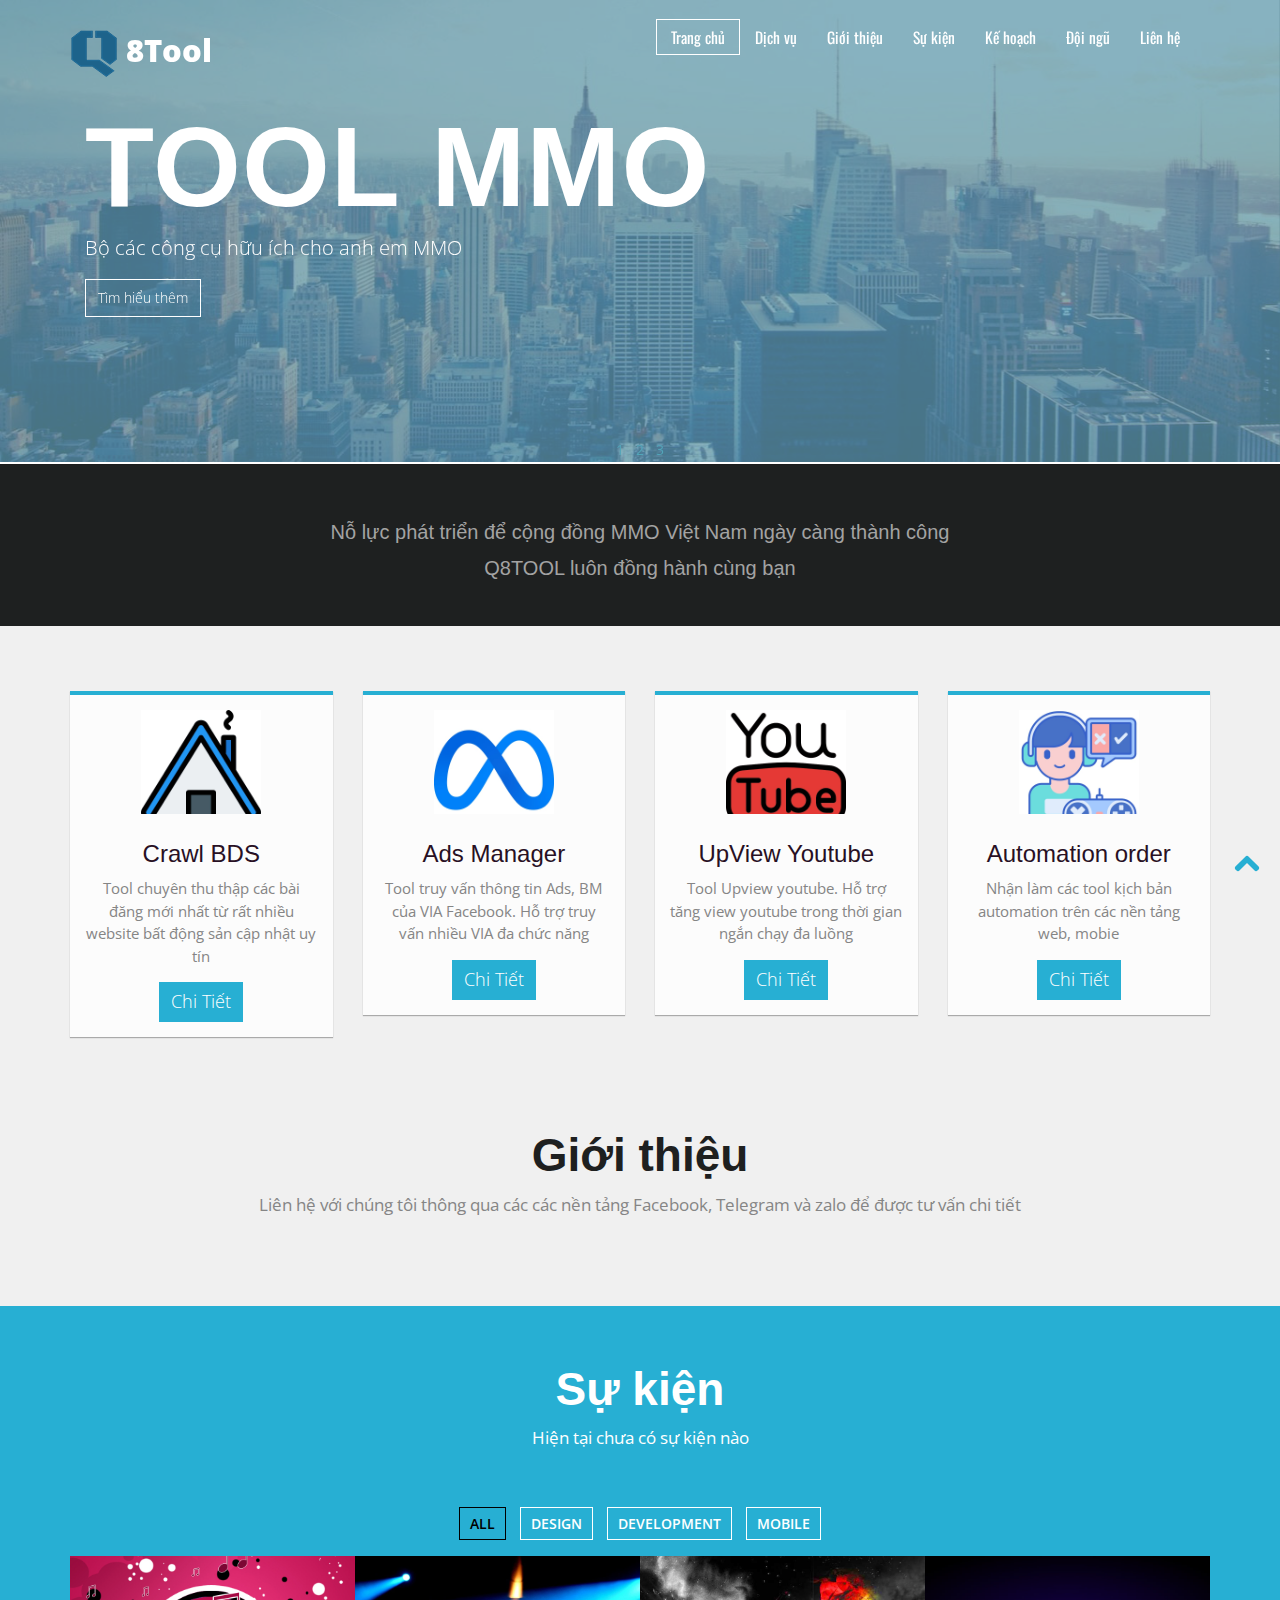
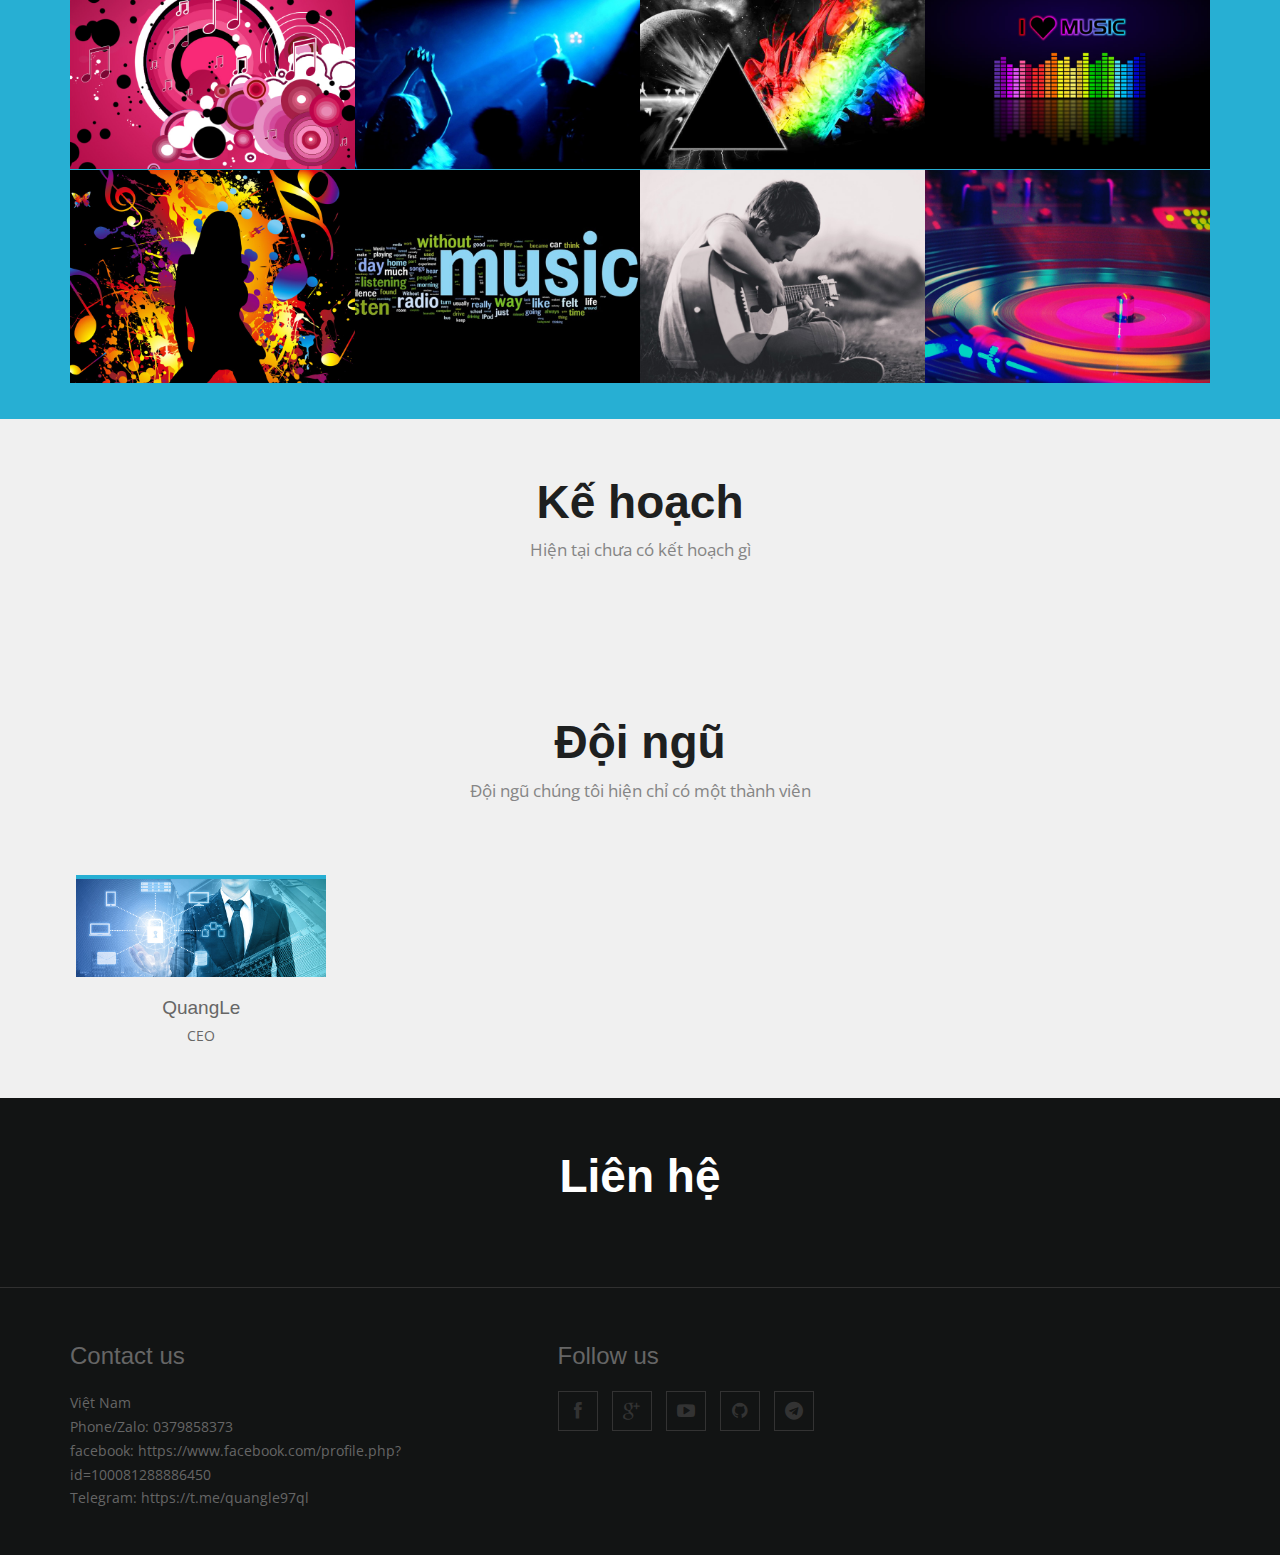
==== commit c5302325: "them logo" ====
--- a/index.html
+++ b/index.html
@@ -13,8 +13,9 @@
     <meta http-equiv="X-UA-Compatible" content="IE=edge,chrome=1">
     <![endif]-->
   <title>Website Q8Tool</title>
+  <link rel="icon" type="image/x-icon" href="/images/web6.ico">
   <meta name="description" content="">
-  <meta name="author" content="WebThemez">
+  <meta name="author" content="QuangLe">
   <!--[if lt IE 9]>
         <script src="http://html5shim.googlecode.com/svn/trunk/html5.js"></script>
     <![endif]-->
@@ -41,7 +42,11 @@
           <button type="button" id="nav-toggle" class="navbar-toggle" data-toggle="collapse" data-target="#main-nav">
             <span class="sr-only">Toggle navigation</span> <span class="icon-bar"></span> <span class="icon-bar"></span>
             <span class="icon-bar"></span> </button>
-          <a href="#" class="navbar-brand scroll-top logo  animated bounceInLeft"><b><i>{ Q8TOOL }</i></b></a>
+            <a href="#" class="navbar-brand logo  animated bounceInLeft">
+            <img src="images/web7.ico">
+            <b><i>8Tool </i></b>
+          </a>
+
         </div>
         <!--/.navbar-header-->
         <div id="main-nav" class="collapse navbar-collapse">
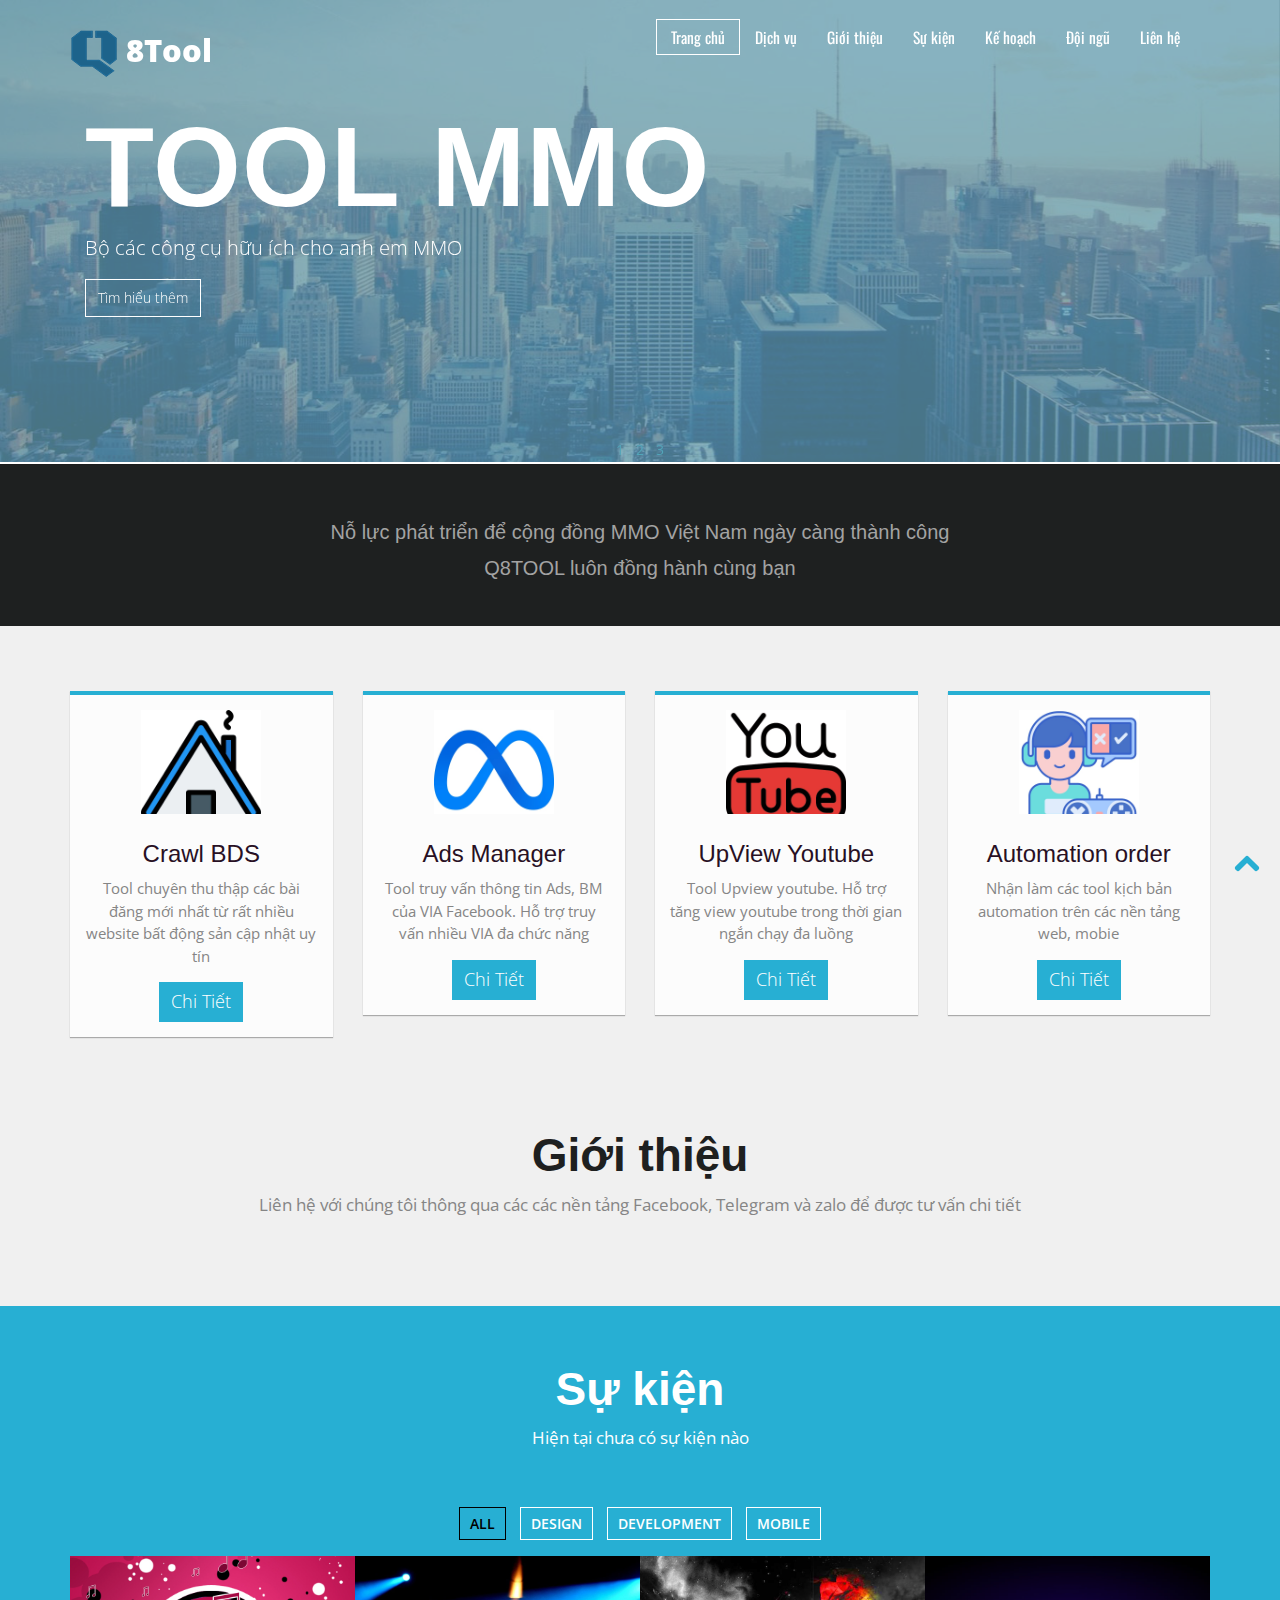
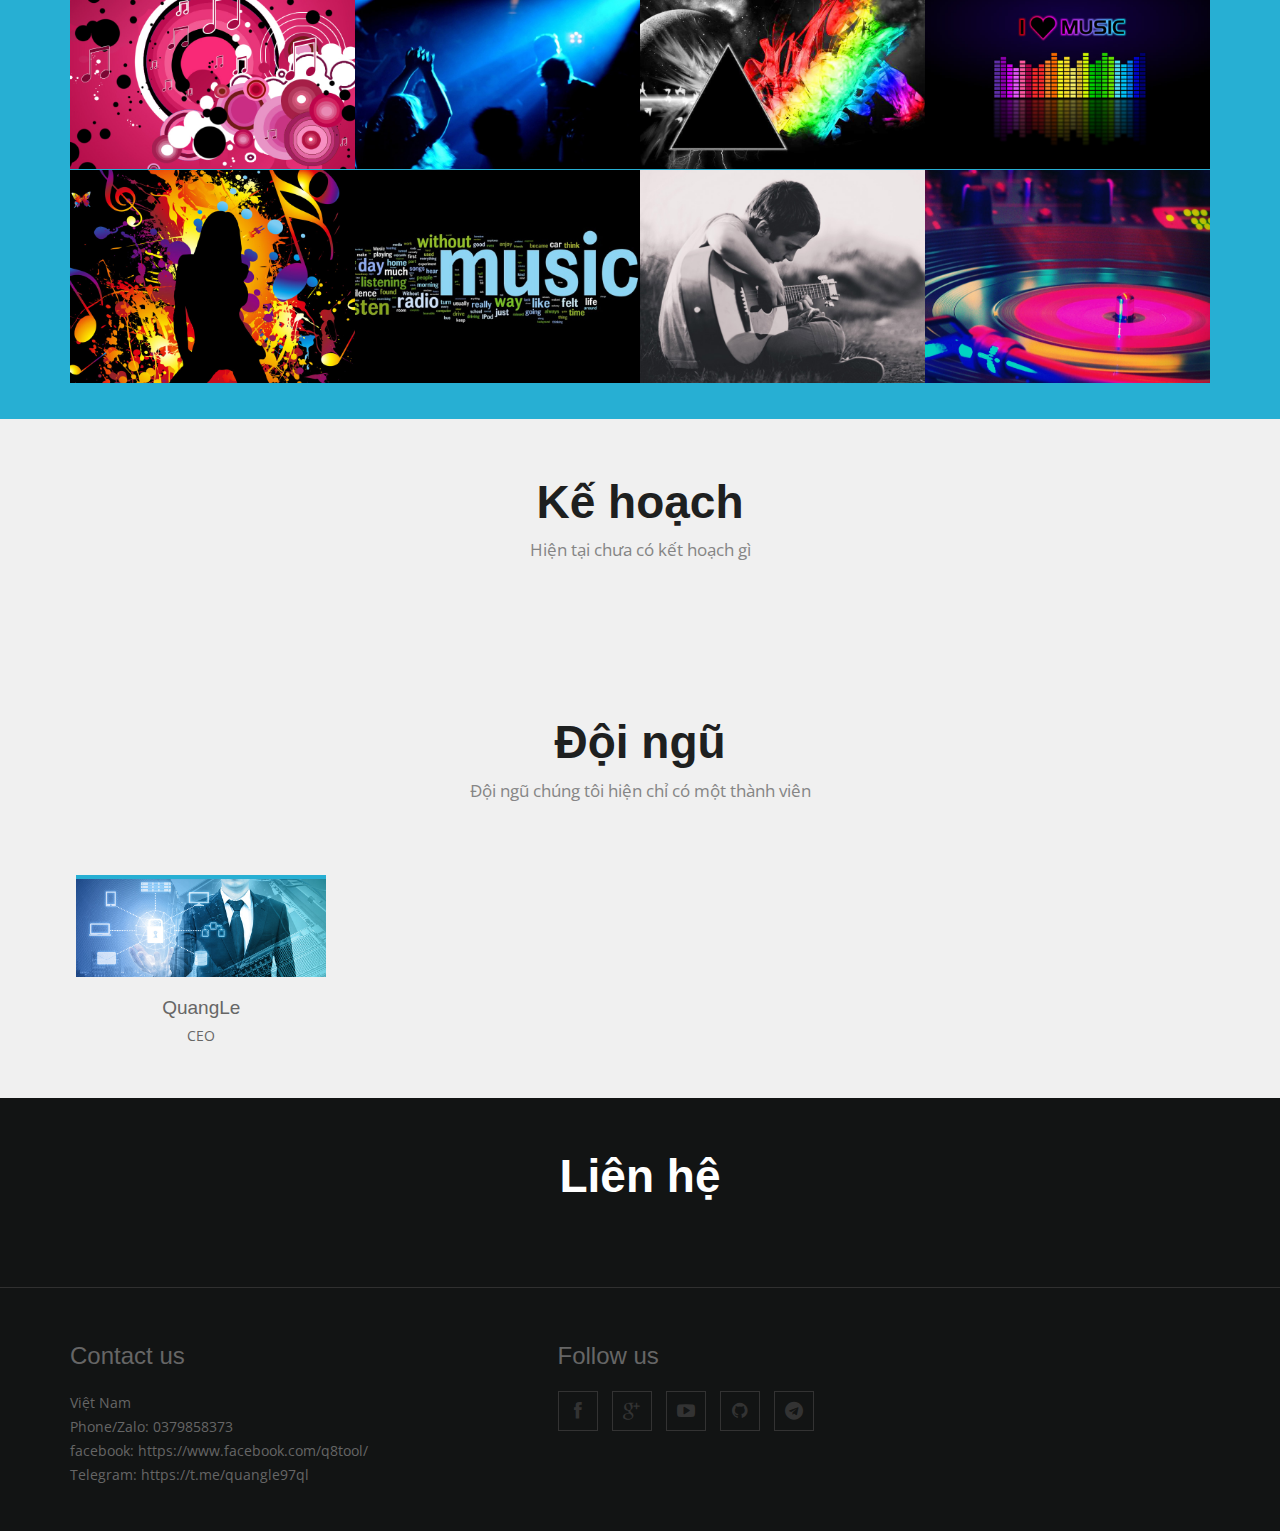
==== commit 2ac63049: "change link fb" ====
--- a/index.html
+++ b/index.html
@@ -297,7 +297,7 @@
               <!-- Designation -->
               <span class="pos">CEO</span>
               <div class="team-socials">
-                <a href="https://www.facebook.com/profile.php?id=100081288886450"><i class="fa fa-facebook"></i></a>
+                <a href="https://www.facebook.com/q8tool/"><i class="fa fa-facebook"></i></a>
                 <a href="https://t.me/quangle97ql"><i class="fa fa-telegram"></i></a>
                 <a href="https://drive.google.com/drive/folders/1sMgoIUCZGfMwtYRShuqRXKRC8_t1dttk?usp=sharing"><i
                     class="fa fa-google-plus"></i></a>
@@ -334,8 +334,8 @@
             <ul>
               <li>Việt Nam</li>
               <li>Phone/Zalo: 0379858373 </li>
-              <li>facebook: <a href="https://www.facebook.com/profile.php?id=100081288886450"
-                  title="Email Us"></a>https://www.facebook.com/profile.php?id=100081288886450</li>
+              <li>facebook: <a href="https://www.facebook.com/q8tool/"
+                  title="Email Us"></a>https://www.facebook.com/q8tool/</li>
               <li>Telegram: <a href="https://t.me/quangle97ql" title="Telegram us"></a>https://t.me/quangle97ql</li>
             </ul>
           </div>
@@ -344,7 +344,7 @@
         <div class="col-md-5">
           <div class="col col-social-icons">
             <h4>Follow us</h4>
-            <a href="https://www.facebook.com/profile.php?id=100081288886450"><i class="fa fa-facebook"></i></a>
+            <a href="https://www.facebook.com/q8tool/"><i class="fa fa-facebook"></i></a>
             <a href="https://drive.google.com/drive/folders/1sMgoIUCZGfMwtYRShuqRXKRC8_t1dttk?usp=sharing"><i
                 class="fa fa-google-plus"></i></a>
             <a href="https://www.youtube.com/channel/UC2PGmn6tU0geSlpxylKeITA"><i class="fa fa-youtube-play"></i></a>
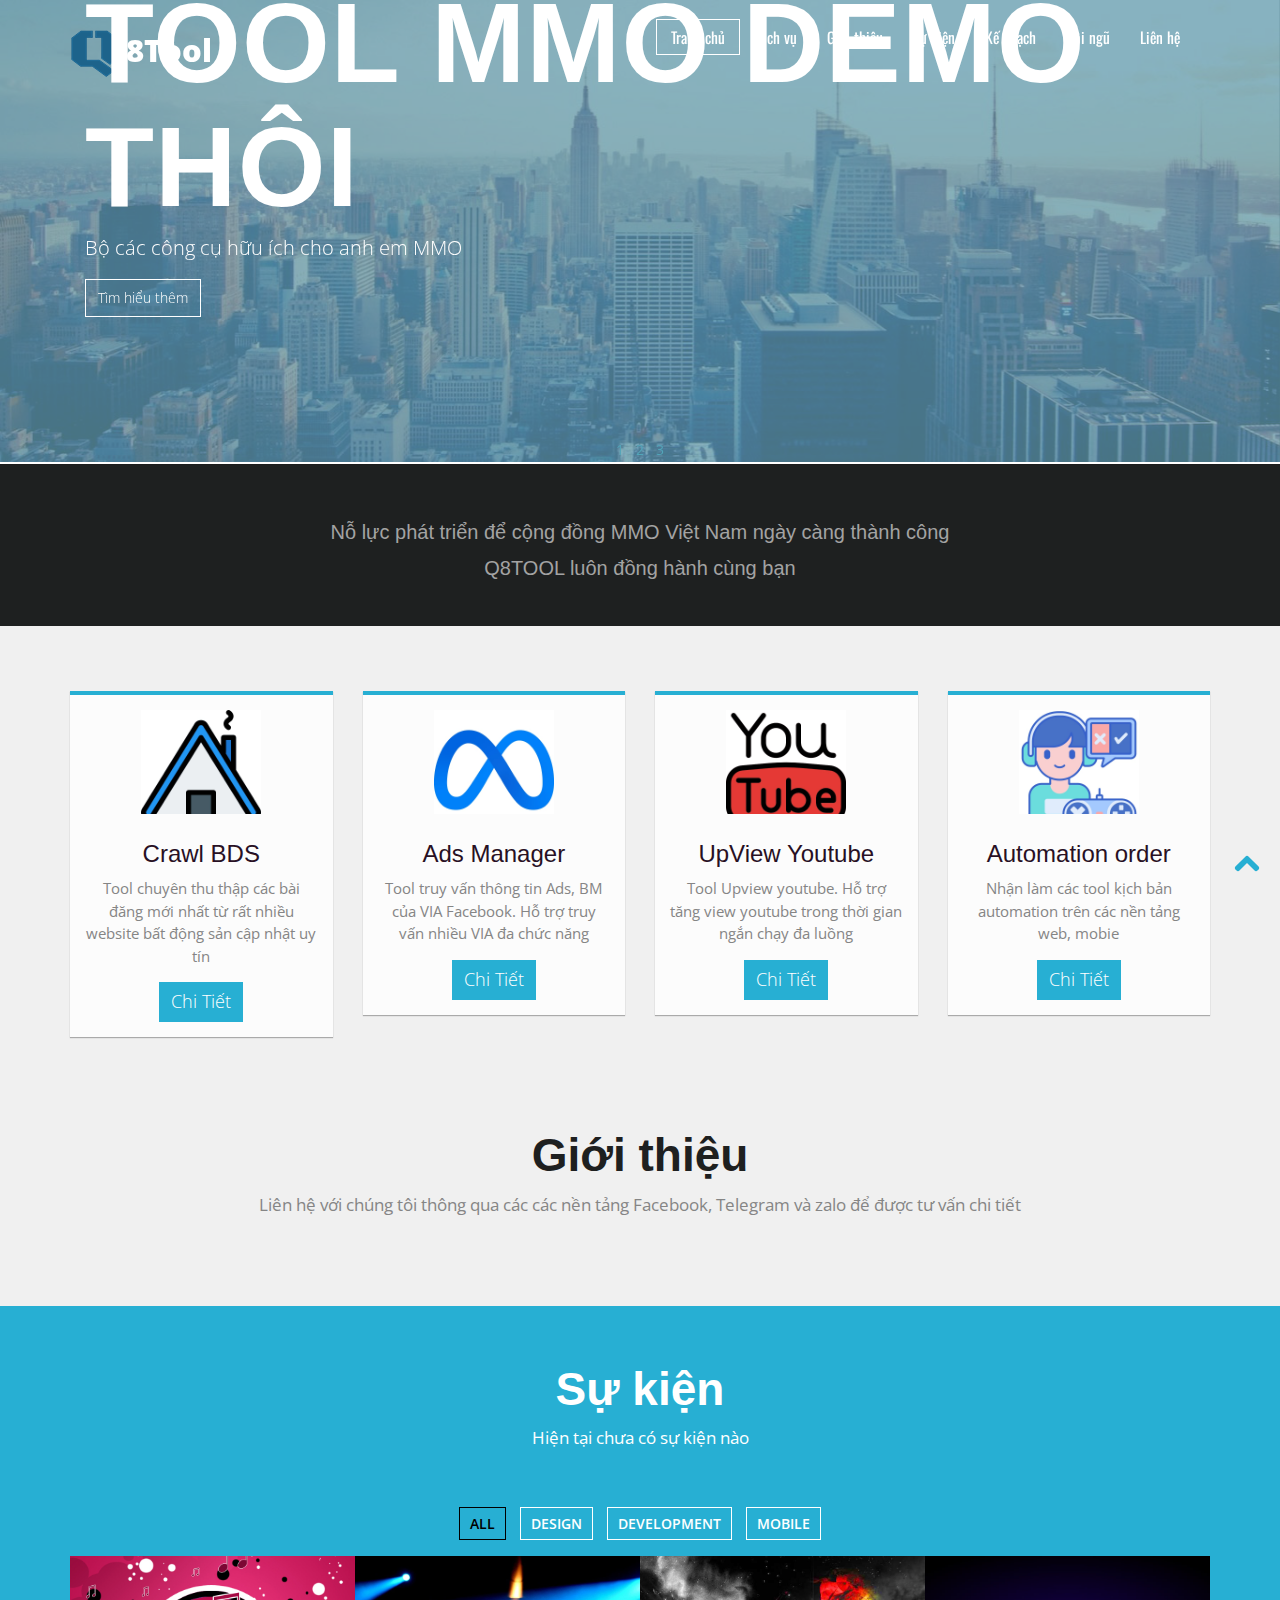
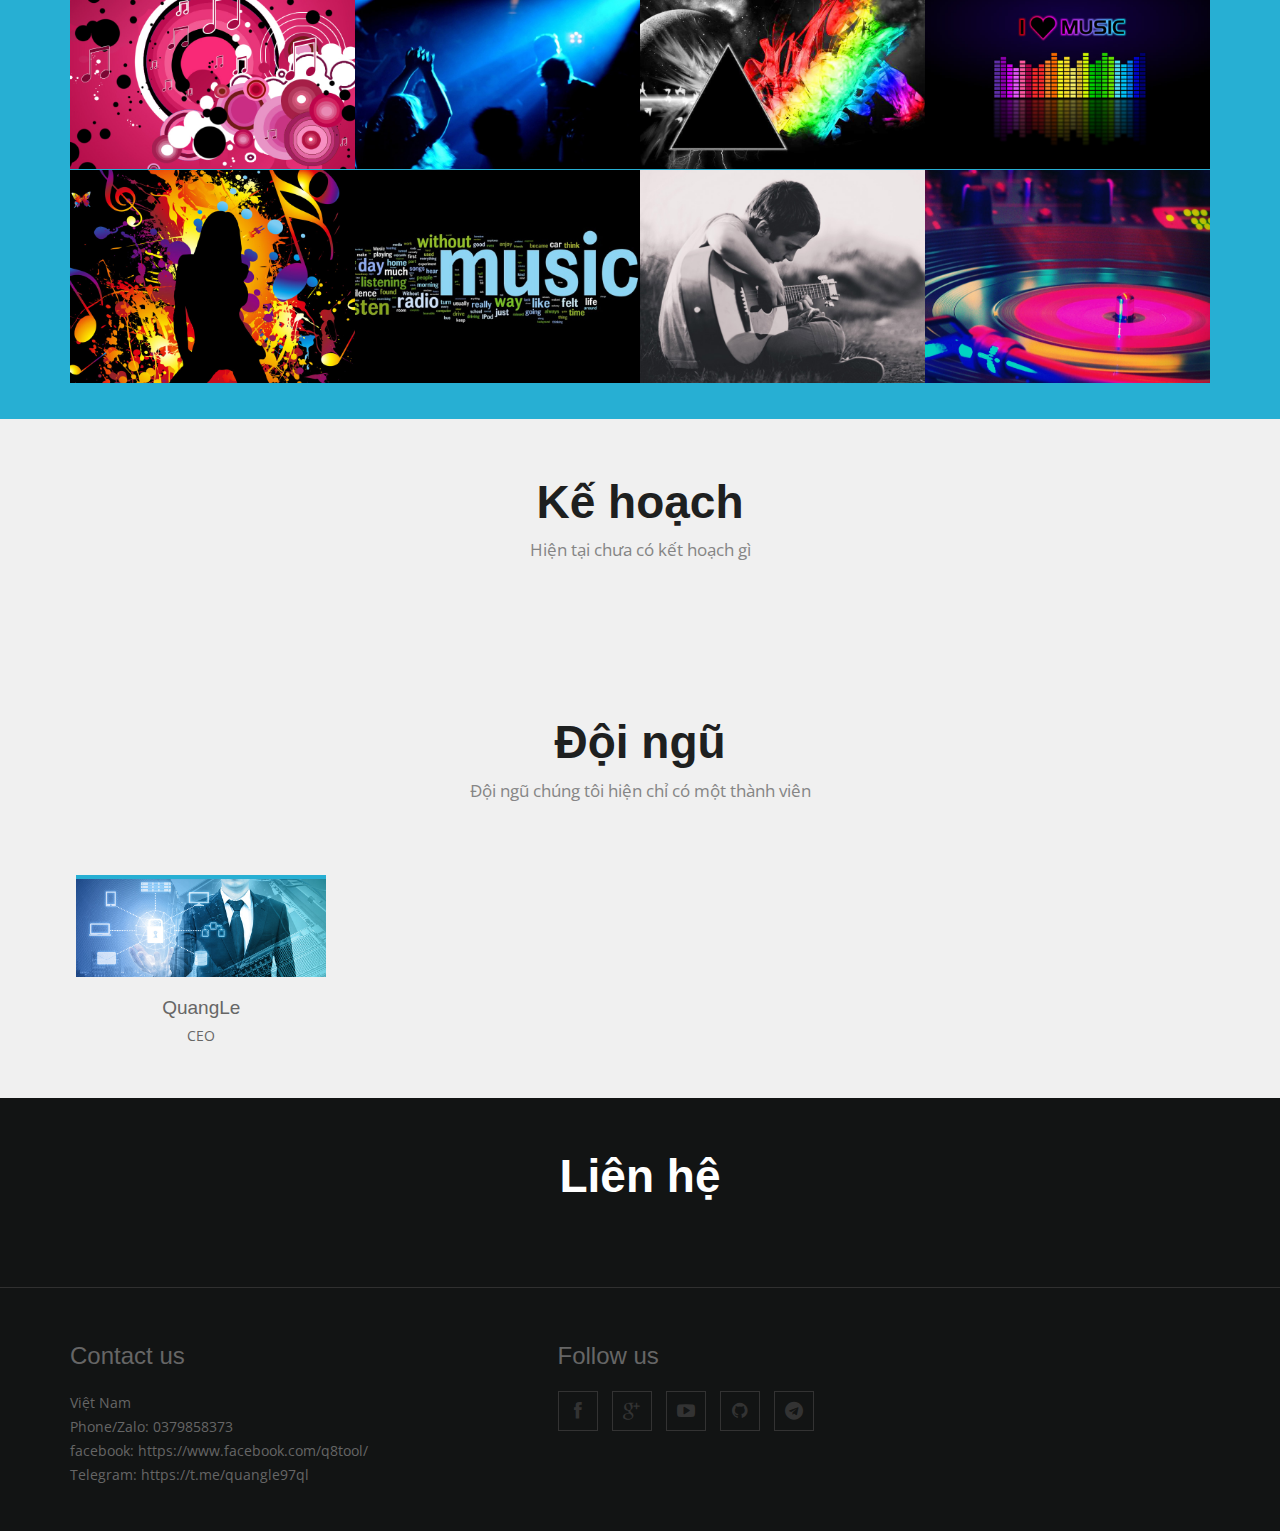
==== commit 48e3c54b: "Update index.html" ====
--- a/index.html
+++ b/index.html
@@ -76,7 +76,7 @@
           <li>
             <img src="images/slides/1.jpg" alt="" />
             <div class="flex-caption container">
-              <h3>TOOL MMO</h3>
+              <h3>TOOL MMO Demo thôi</h3>
               <p>Bộ các công cụ hữu ích cho anh em MMO </p>
               <a href="#" class="btn btn-theme">Tìm hiểu thêm</a>
             </div>
@@ -373,4 +373,4 @@
   <script src="js/owl-carousel/owl.carousel.js"></script>
 </body>
 
-</html>+</html>
